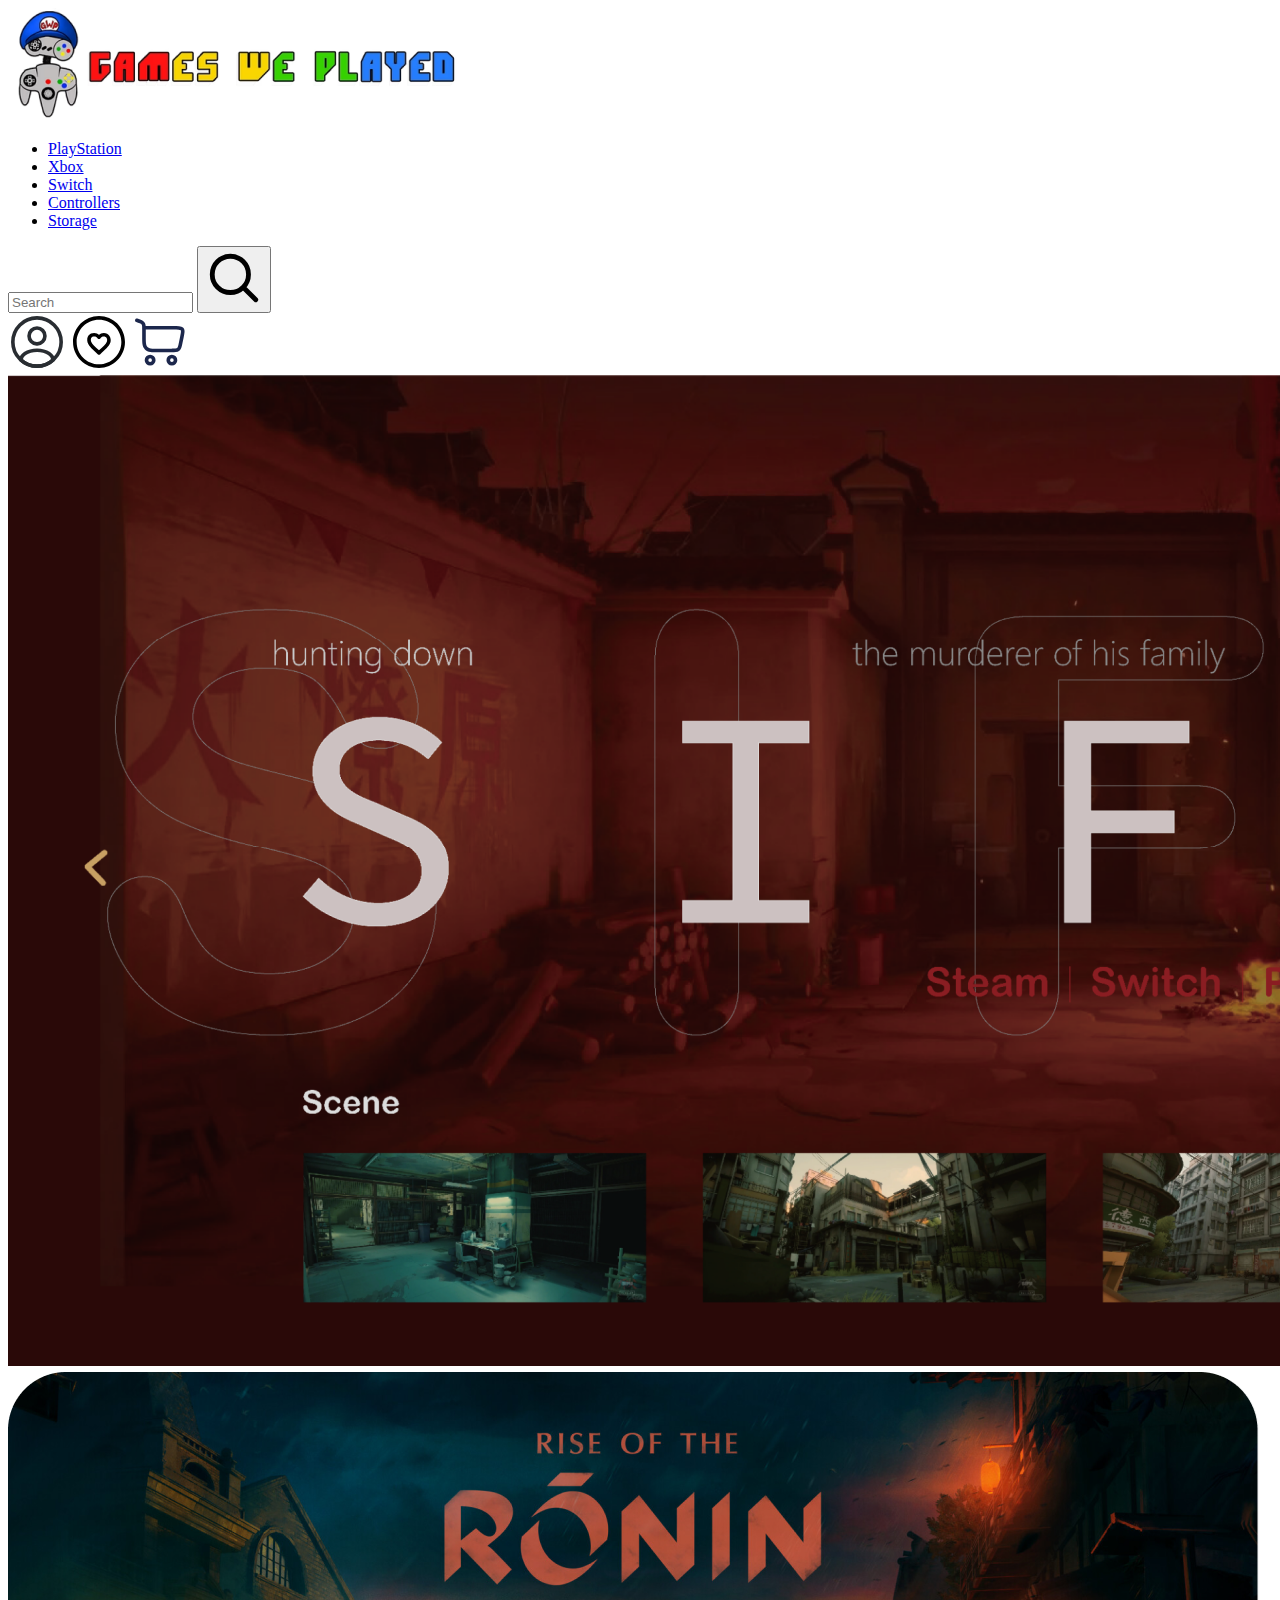
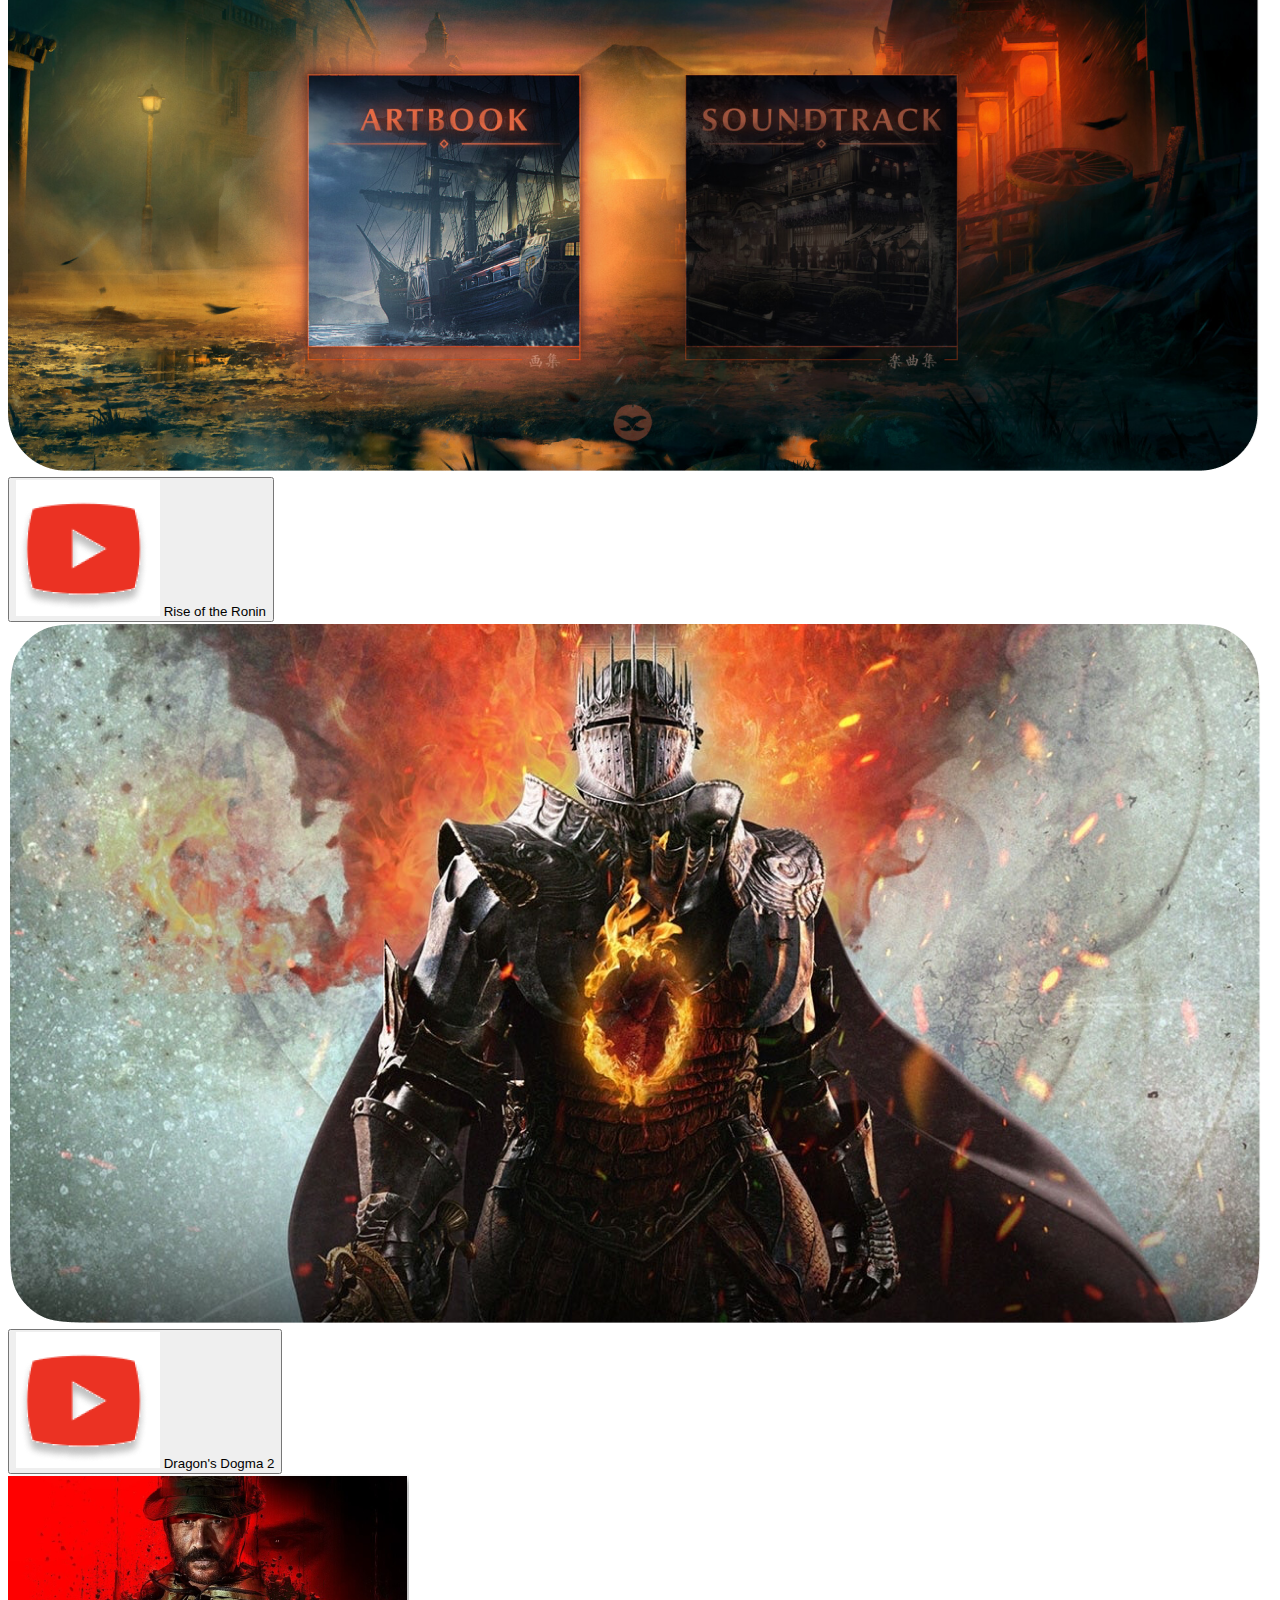
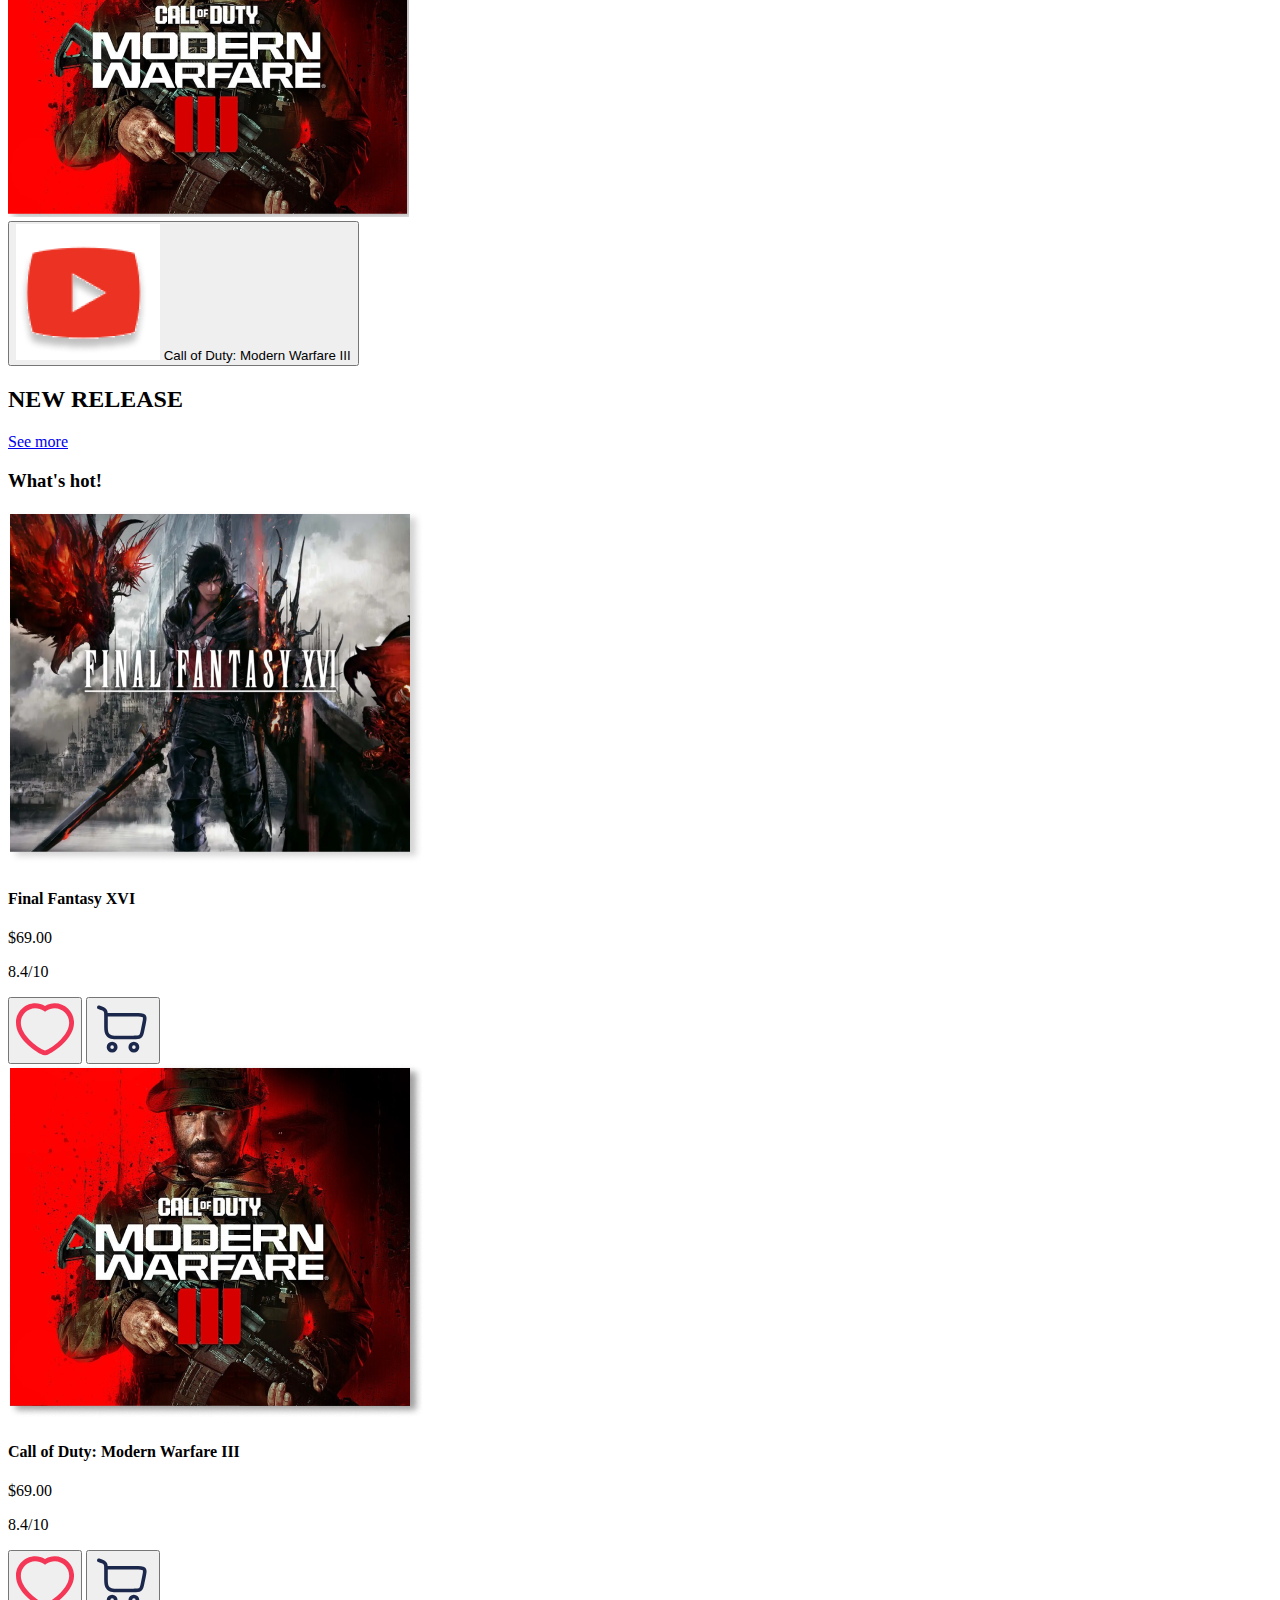
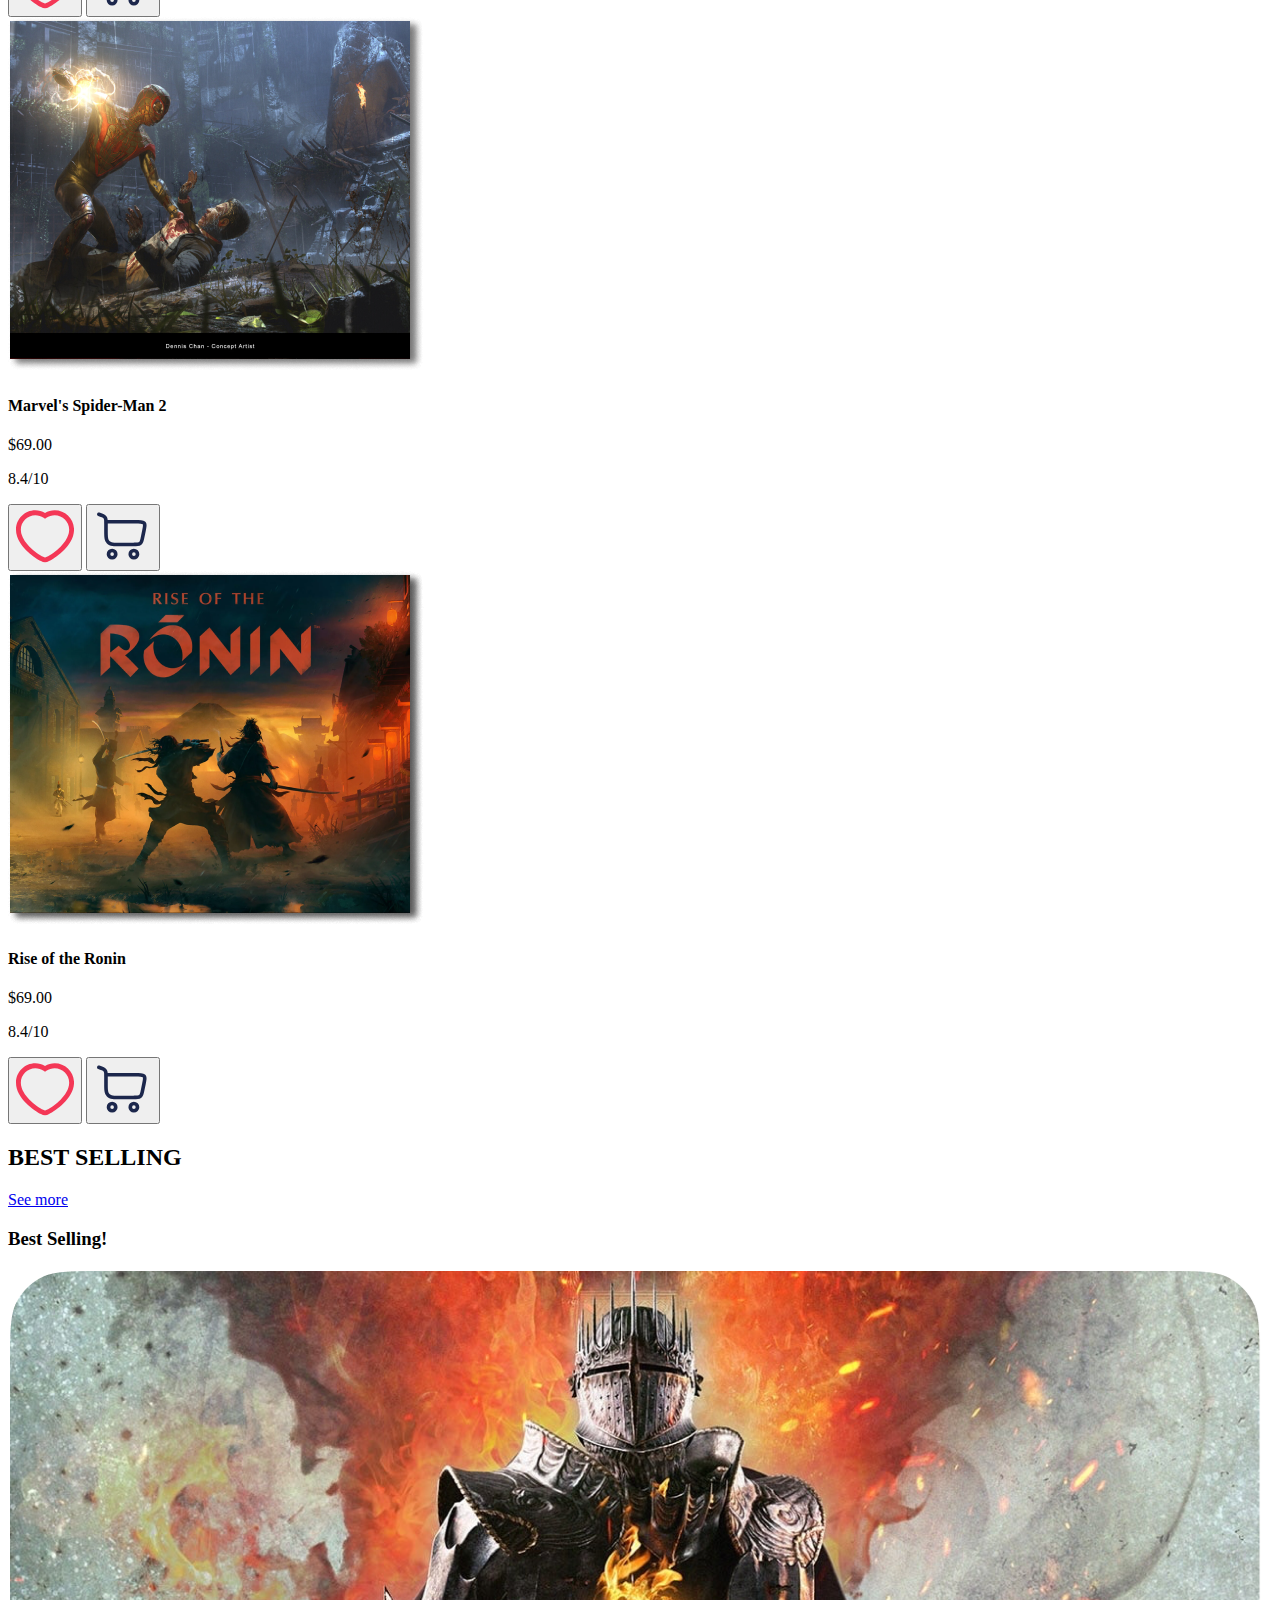
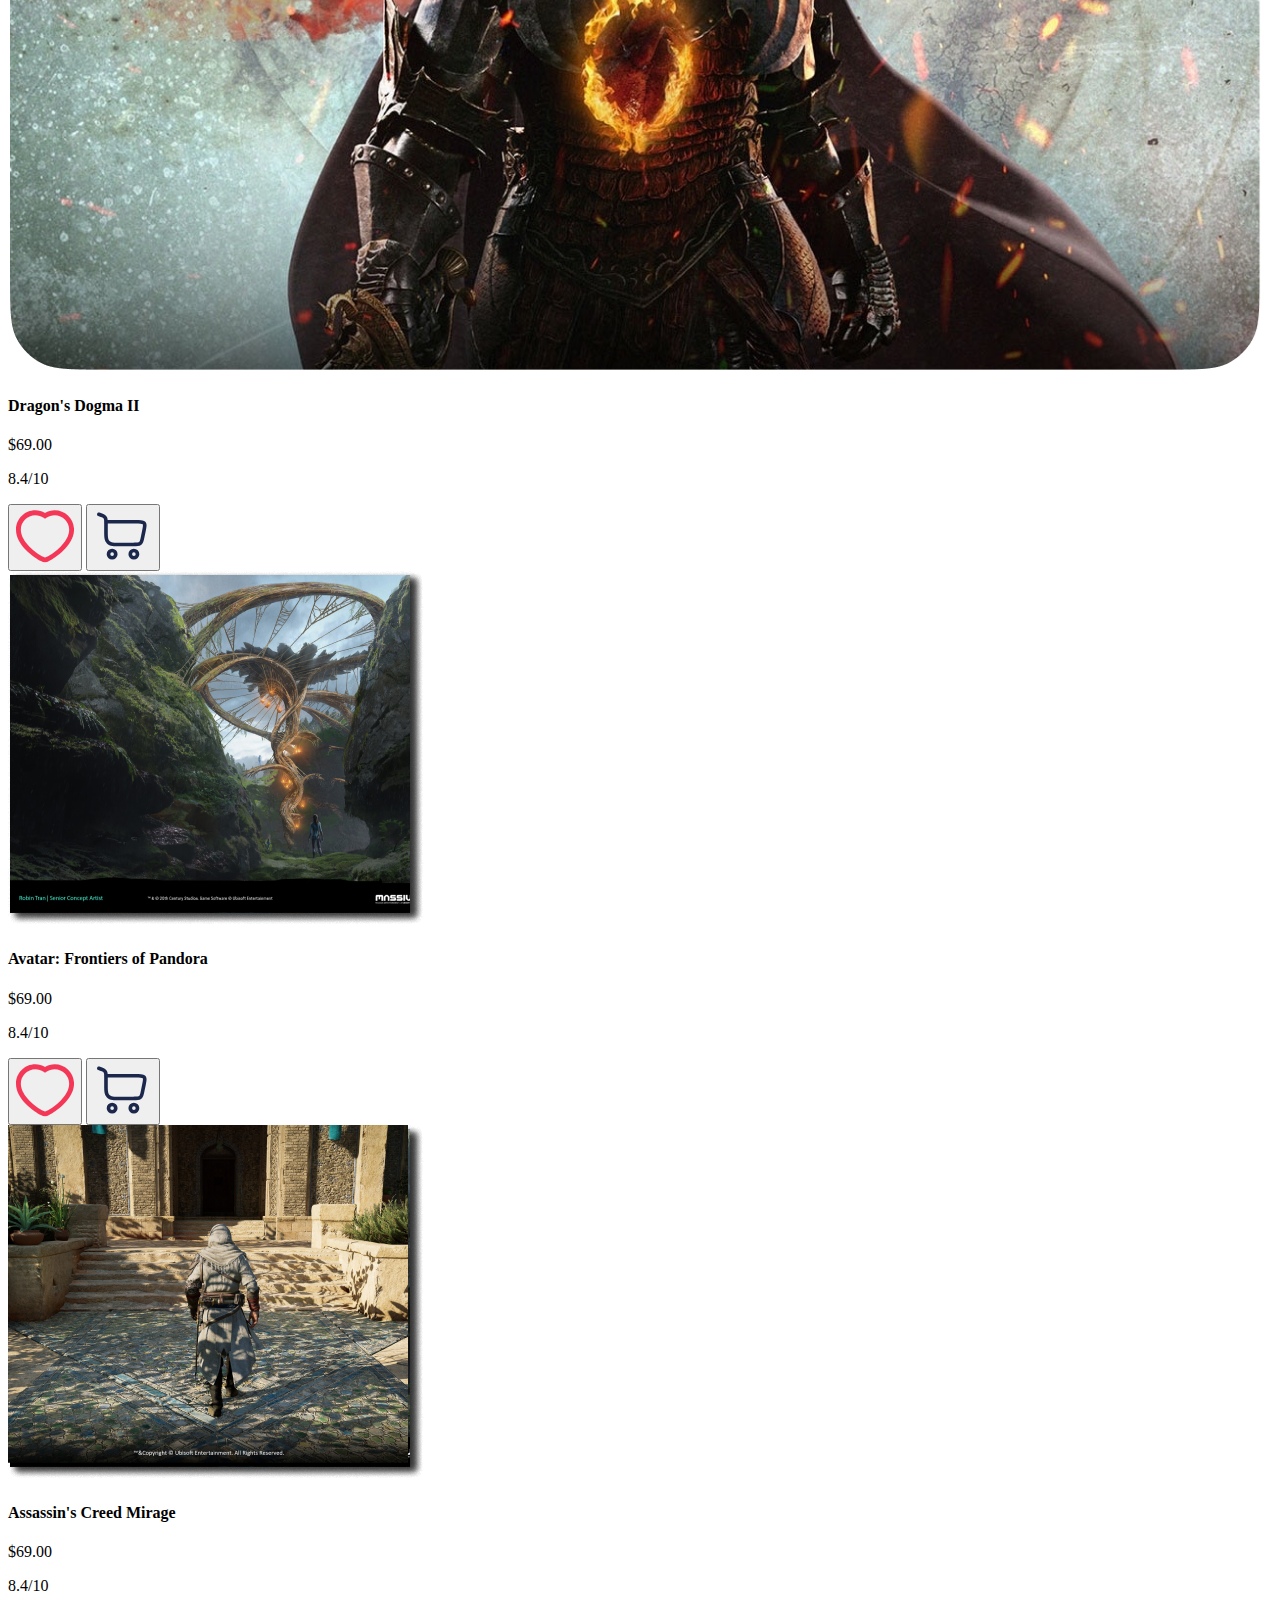
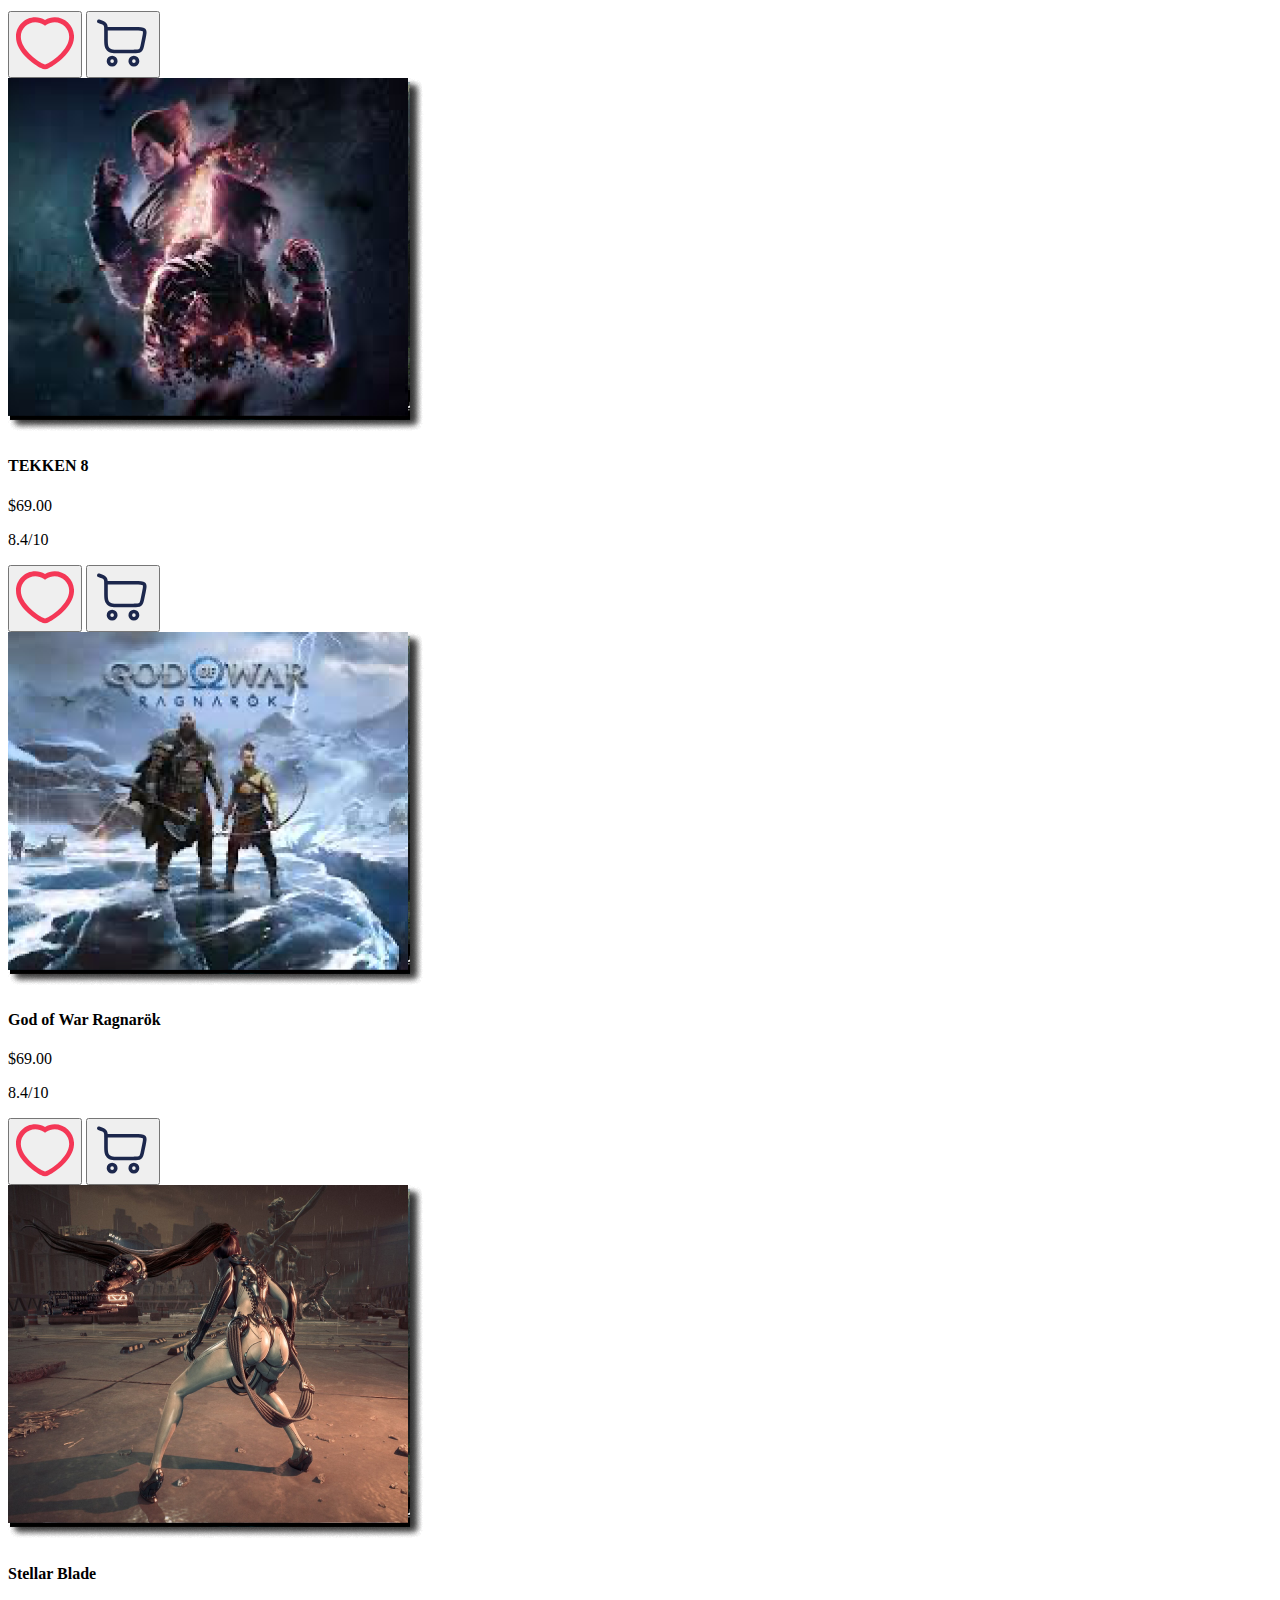
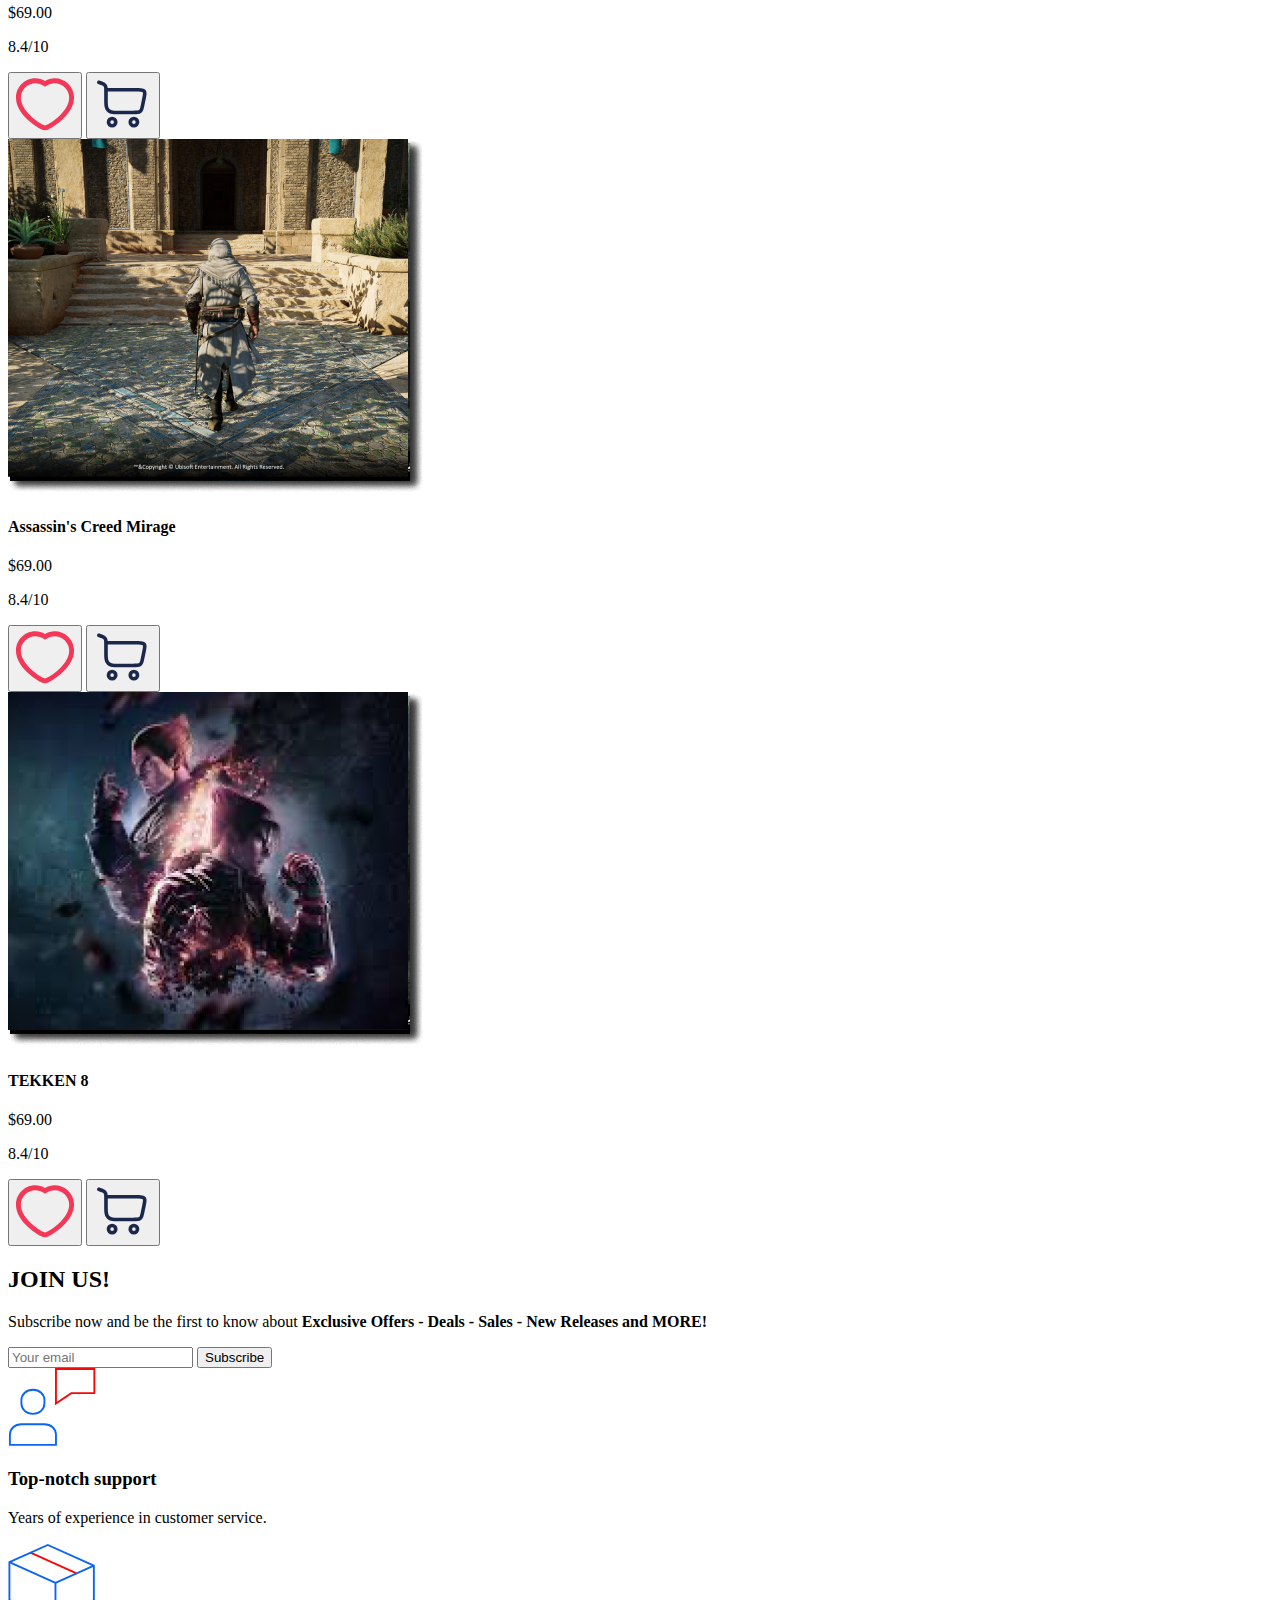
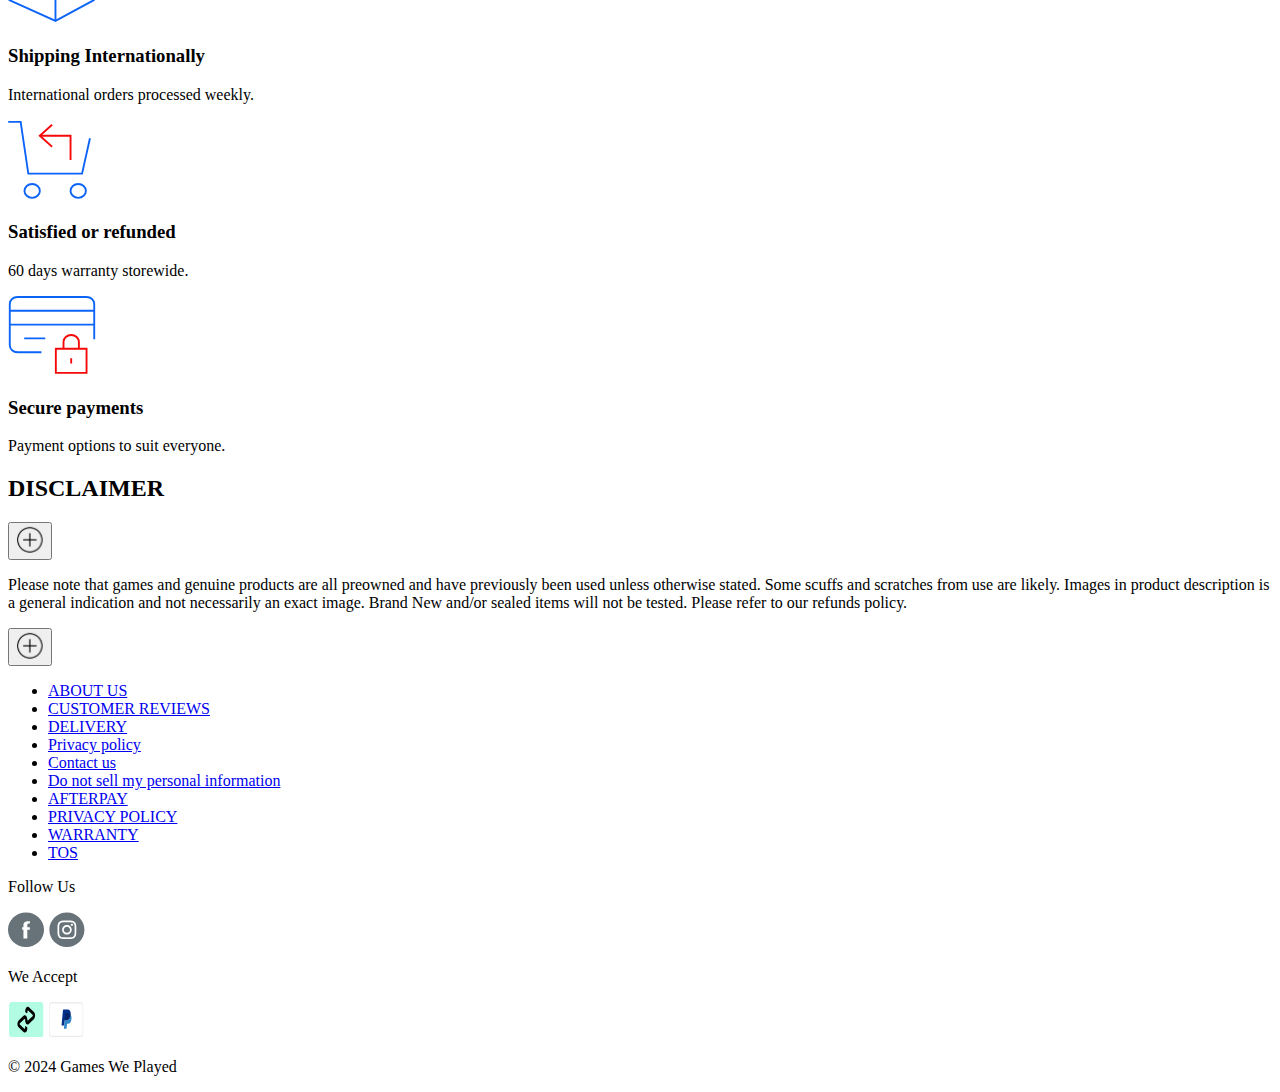
==== index.html @ 463d9649 "index/home page" ====
<!DOCTYPE html>
<html lang="en">
<head>
    <meta charset="UTF-8">
    <meta name="viewport" content="width=device-width, initial-scale=1.0">
    <title>Home</title>
</head>
<body>
    <header>
            <nav>
                <div>
                    <img src="../assets/logo.png" alt="Games We Played Logo">
                </div>
                <ul>
                    <li><a href="#playstation">PlayStation</a></li>
                    <li><a href="#xbox">Xbox</a></li>
                    <li><a href="#switch">Switch</a></li>
                    <li><a href="#controllers">Controllers</a></li>
                    <li><a href="#storage">Storage</a></li>
                </ul>
                <div>
                    <input type="search" placeholder="Search">  
                    <button>
                        <img src="../assets/icons/search-svgrepo-com.svg" alt="">
                    </button>    
                   </div>
                <div>
                    <a href="#profile"><img src="../assets/icons/profile.svg" alt="Profile"></a>
                    <a href="#favorites"><img src="../assets/icons/favorite.svg" alt="Favorites"></a>
                    <a href="#cart"><img src="../assets/icons/cart.svg" alt="Cart"></a>
                </div>
            </nav>
    </header>
    <main>
    <section class="showcase">
        <a href="HTML/product-page.html">
            <article>
                <img src="../assets/showcase.png" alt="Sifu Game Background">
            </article>
        </a>
    </section>
    <!--------------------------------------------------------------------------------------Features  --------------------------------------------------------------------------------------->
    <section aria-labelledby="featured-games">
        <div class="horizontal-slider">
            <article>
                <img src="../assets/rise-of-the ronin.png" alt="Rise of the Ronin">
                <div class="description">
                    <button aria-label="Watch trailer for Rise of the Ronin">
                        <img src="../assets/youtube-icon.png" alt="">
                        Rise of the Ronin
                    </button>
                </div>
            </article>
            <article>
                <img src="../assets/Dragon dogma.png" alt="Dragon's Dogma 2">
                <div class="description">
                    <button aria-label="Watch trailer for Dragon's Dogma 2">
                        <img src="../assets/youtube-icon.png" alt="">
                        Dragon's Dogma 2
                    </button>
                </div>
            </article>
            <article>
                <img src="../assets/call of duty.png" alt="Call of duty">
                <div class="description">
                    <button aria-label="Watch trailer for Call of Duty">
                        <img src="../assets/youtube-icon.png" alt="">
                        Call of Duty: Modern Warfare III
                    </button>
                </div>
            </article>
        </div>
    </section>
     <!----------------------------------------------------------------------------------------------- New Release Section --------------------------------------------------------------->
     <section aria-labelledby="new-release">
        <header>
            <h2 id="new-release">NEW RELEASE</h2>
            <a href="#see-more">See more</a>
        </header>
        <h3>What's hot!</h3>
        <div class="game-grid">
            <article>
                <img src="../assets/images/Final Fantasy XVI.png" alt="Final Fantasy XVI">
                <h4>Final Fantasy XVI</h4>
                <p>$69.00</p>
                <p>8.4/10</p>
                <div class="actions">
                    <button aria-label="Add Final Fantasy XVI to favorites">
                        <img src="../assets/icons/like.svg" alt="like-button">
                    </button>
                    <button aria-label="Add Final Fantasy XVI to cart">
                        <img src="../assets/icons/cart.svg" alt="cart-icon">
                    </button>
                </div>
            </article>
            <article>
                <img src="../assets/images/Call of duty.png" alt="Call of Duty: Modern Warfare III">
                <h4>Call of Duty: Modern Warfare III</h4>
                <p>$69.00</p>
                <p>8.4/10</p>
                <div class="actions">
                    <button aria-label="Add Call of Duty: Modern Warfare III to favorites">
                        <img src="../assets/icons/like.svg" alt="like-button">
                    </button>
                    <button aria-label="Add Call of Duty: Modern Warfare III to cart">
                        <img src="../assets/icons/cart.svg" alt="cart-icon">
                    </button>
                </div>
            </article>
            <article>
                <img src="../assets/images/Marvel's spider.png" alt="Marvel's Spider-Man 2">
                <h4>Marvel's Spider-Man 2</h4>
                <p>$69.00</p>
                <p>8.4/10</p>
                <div class="actions">
                    <button aria-label="Add Marvel's Spider-Man 2 to favorites">
                        <img src="../assets/icons/like.svg" alt="like-button">
                    </button>
                    <button aria-label="Add Marvel's Spider-Man 2 to cart">
                        <img src="../assets/icons/cart.svg" alt="cart-icon">
                    </button>
                </div>
            </article>
            <article>
                <img src="../assets/images/Rise of the ronin.png" alt="Rise of the Ronin">
                <h4>Rise of the Ronin</h4>
                <p>$69.00</p>
                <p>8.4/10</p>
                <div class="actions">
                    <button aria-label="Add Rise of the Ronin to favorites">
                        <img src="../assets/icons/like.svg" alt="like-button">
                    </button>
                    <button aria-label="Add Rise of the Ronin to cart">
                        <img src="../assets/icons/cart.svg" alt="cart-icon">
                    </button>
                </div>
            </article>
        </div>
    </section>

    <!----------------------------------------------------------------------------------------------- Best Selling Section ----------------------------------------------------------------->
    <section aria-labelledby="best-selling">
        <header>
            <h2 id="best-selling">BEST SELLING</h2>
            <a href="#see-more">See more</a>
        </header>
        <h3>Best Selling!</h3>
        <div class="game-grid">
            <article>
                <img src="../assets/Dragon dogma.png" alt="Dragon's Dogma II">
                <h4>Dragon's Dogma II</h4>
                <p>$69.00</p>
                <p>8.4/10</p>
                <div class="actions">
                    <button aria-label="Add Dragon's Dogma II to favorites">
                        <img src="../assets/icons/like.svg" alt="like-button">
                    </button>
                    <button aria-label="Add Dragon's Dogma II to cart">
                        <img src="../assets/icons/cart.svg" alt="cart-icon">
                    </button>
                </div>
            </article>
            <article>
                <img src="../assets/images/Avatar Frontiers of Pandora.png" alt="Avatar: Frontiers of Pandora">
                <h4>Avatar: Frontiers of Pandora</h4>
                <p>$69.00</p>
                <p>8.4/10</p>
                <div class="actions">
                    <button aria-label="Add Avatar: Frontiers of Pandora to favorites">
                        <img src="../assets/icons/like.svg" alt="like-button">
                    </button>
                    <button aria-label="Add Avatar: Frontiers of Pandora to cart">
                        <img src="../assets/icons/cart.svg" alt="cart-icon">
                    </button>
                </div>
            </article>
            <article>
                <img src="../assets/images/Assassin's Creed.png" alt="Assassin's Creed Mirage">
                <h4>Assassin's Creed Mirage</h4>
                <p>$69.00</p>
                <p>8.4/10</p>
                <div class="actions">
                    <button aria-label="Add Assassin's Creed Mirage to favorites">
                        <img src="../assets/icons/like.svg" alt="like-button">
                    </button>
                    <button aria-label="Add Assassin's Creed Mirage to cart">
                        <img src="../assets/icons/cart.svg" alt="cart-icon">
                    </button>
                </div>
            </article>
            <article>
                <img src="../assets/images/Tekken.png" alt="TEKKEN 8">
                <h4>TEKKEN 8</h4>
                <p>$69.00</p>
                <p>8.4/10</p>
                <div class="actions">
                    <button aria-label="Add TEKKEN 8 to favorites">
                        <img src="../assets/icons/like.svg" alt="like-button">
                    </button>
                    <button aria-label="Add TEKKEN 8 to cart">
                        <img src="../assets/icons/cart.svg" alt="cart-icon">
                    </button>
                </div>
            </article>
            <article>
                <img src="../assets/images/god of was.png" alt="God of War Ragnarök">
                <h4>God of War Ragnarök</h4>
                <p>$69.00</p>
                <p>8.4/10</p>
                <div class="actions">
                    <button aria-label="Add God of War Ragnarök to favorites">
                        <img src="../assets/icons/like.svg" alt="like-button">
                    </button>
                    <button aria-label="Add God of War Ragnarök to cart">
                        <img src="../assets/icons/cart.svg" alt="cart-icon">
                    </button>
                </div>
            </article>
            <article>
                <img src="../assets/images/stellar blade.png" alt="Stellar Blade">
                <h4>Stellar Blade</h4>
                <p>$69.00</p>
                <p>8.4/10</p>
                <div class="actions">
                    <button aria-label="Add Stellar Blade to favorites">
                        <img src="../assets/icons/like.svg" alt="like-button">
                    </button>
                    <button aria-label="Add Stellar Blade to cart">
                        <img src="../assets/icons/cart.svg" alt="cart-icon">
                    </button>
                </div>
            </article>
            <article>
                <img src="../assets/images/Assassin's Creed.png" alt="Assassin's Creed Mirage">
                <h4>Assassin's Creed Mirage</h4>
                <p>$69.00</p>
                <p>8.4/10</p>
                <div class="actions">
                    <button aria-label="Add Assassin's Creed Mirage to favorites">
                        <img src="../assets/icons/like.svg" alt="like-button">
                    </button>
                    <button aria-label="Add Assassin's Creed Mirage to cart">
                        <img src="../assets/icons/cart.svg" alt="cart-icon">
                    </button>
                </div>
            </article>
            <article>
                <img src="../assets/images/Tekken2.png" alt="TEKKEN 8">
                <h4>TEKKEN 8</h4>
                <p>$69.00</p>
                <p>8.4/10</p>
                <div class="actions">
                    <button aria-label="Add TEKKEN 8 to favorites">
                        <img src="../assets/icons/like.svg" alt="like-button">
                    </button>
                    <button aria-label="Add TEKKEN 8 to cart">
                        <img src="../assets/icons/cart.svg" alt="cart-icon">
                    </button>
                </div>
            </article>
        </div>
    </section>
</main>

<!--------------------------------------------------------------------------------------------------Footer------------------------------------------------------------------------------------>
<footer>
    <section aria-labelledby="join-us">
        <h2 id="join-us">JOIN US!</h2>
        <p>Subscribe now and be the first to know about <strong>Exclusive Offers - Deals - Sales - New Releases and MORE!</strong></p>
        <form action="#" method="post">
            <input type="email" id="email" name="email" placeholder="Your email" required>
            <button type="submit">Subscribe</button>
        </form>
    </section>
    <section aria-labelledby="features">
        <div class="features-grid">
            <article>
                <img src="../assets/icons/top-notch support.svg" alt="Top-notch support">
                <h3>Top-notch support</h3>
                <p>Years of experience in customer service.</p>
            </article>
            <article>
                <img src="../assets/icons/shipping internationally.svg" alt="Shipping Internationally">
                <h3>Shipping Internationally</h3>
                <p>International orders processed weekly.</p>
            </article>
            <article>
                <img src="../assets/icons/satisfied or refunded.svg" alt="Satisfied or refunded">
                <h3>Satisfied or refunded</h3>
                <p>60 days warranty storewide.</p>
            </article>
            <article>
                <img src="../assets/icons/secure payments.svg" alt="Secure payments">
                <h3>Secure payments</h3>
                <p>Payment options to suit everyone.</p>
            </article>
        </div>
    </section> 
    <section aria-labelledby="disclaimer">
        <header>
             <h2 id="disclaimer">DISCLAIMER</h2>
             <button>
                <img src="../assets/icons/plus-icon.svg" alt="">
             </button>
        </header>
        <p>
            Please note that games and genuine products are all preowned and have previously been used unless otherwise stated. Some scuffs and scratches from use are likely. 
            Images in product description is a general indication and not necessarily an exact image. Brand New and/or sealed items will not be tested. 
            Please refer to our refunds policy.
        </p>
    </section>
    <button><img src="../assets/icons/plus-icon.svg" alt=""></button>
    <nav>
        <ul>
            <li><a href="#about-us">ABOUT US</a></li>
            <li><a href="#customer-reviews">CUSTOMER REVIEWS</a></li>
            <li><a href="#delivery">DELIVERY</a></li>
            <li><a href="#privacy-policy">Privacy policy</a></li>
            <li><a href="#contact-us">Contact us</a></li>
            <li><a href="#do-not-sell">Do not sell my personal information</a></li>
            <li><a href="#afterpay">AFTERPAY</a></li>
            <li><a href="#privacy-policy">PRIVACY POLICY</a></li>
            <li><a href="#warranty">WARRANTY</a></li>
            <li><a href="#tos">TOS</a></li>
        </ul>
    </nav>
    <div class="social-media">
        <p>Follow Us</p>
        <a href="#"><img src="../assets/icons/facebook.svg" alt="Facebook"></a>
        <a href="#"><img src="../assets/icons/instagram.svg" alt="Instagram"></a>
    </div>
    <div class="payment-options">
        <p>We Accept</p>
        <img src="../assets/icons/s-payment.svg" alt="Payment Options">
        <img src="../assets/icons/paypal.svg" alt="paypal-icon">
    </div>
    <p>© 2024 Games We Played</p>
</footer>
</body>
</html>
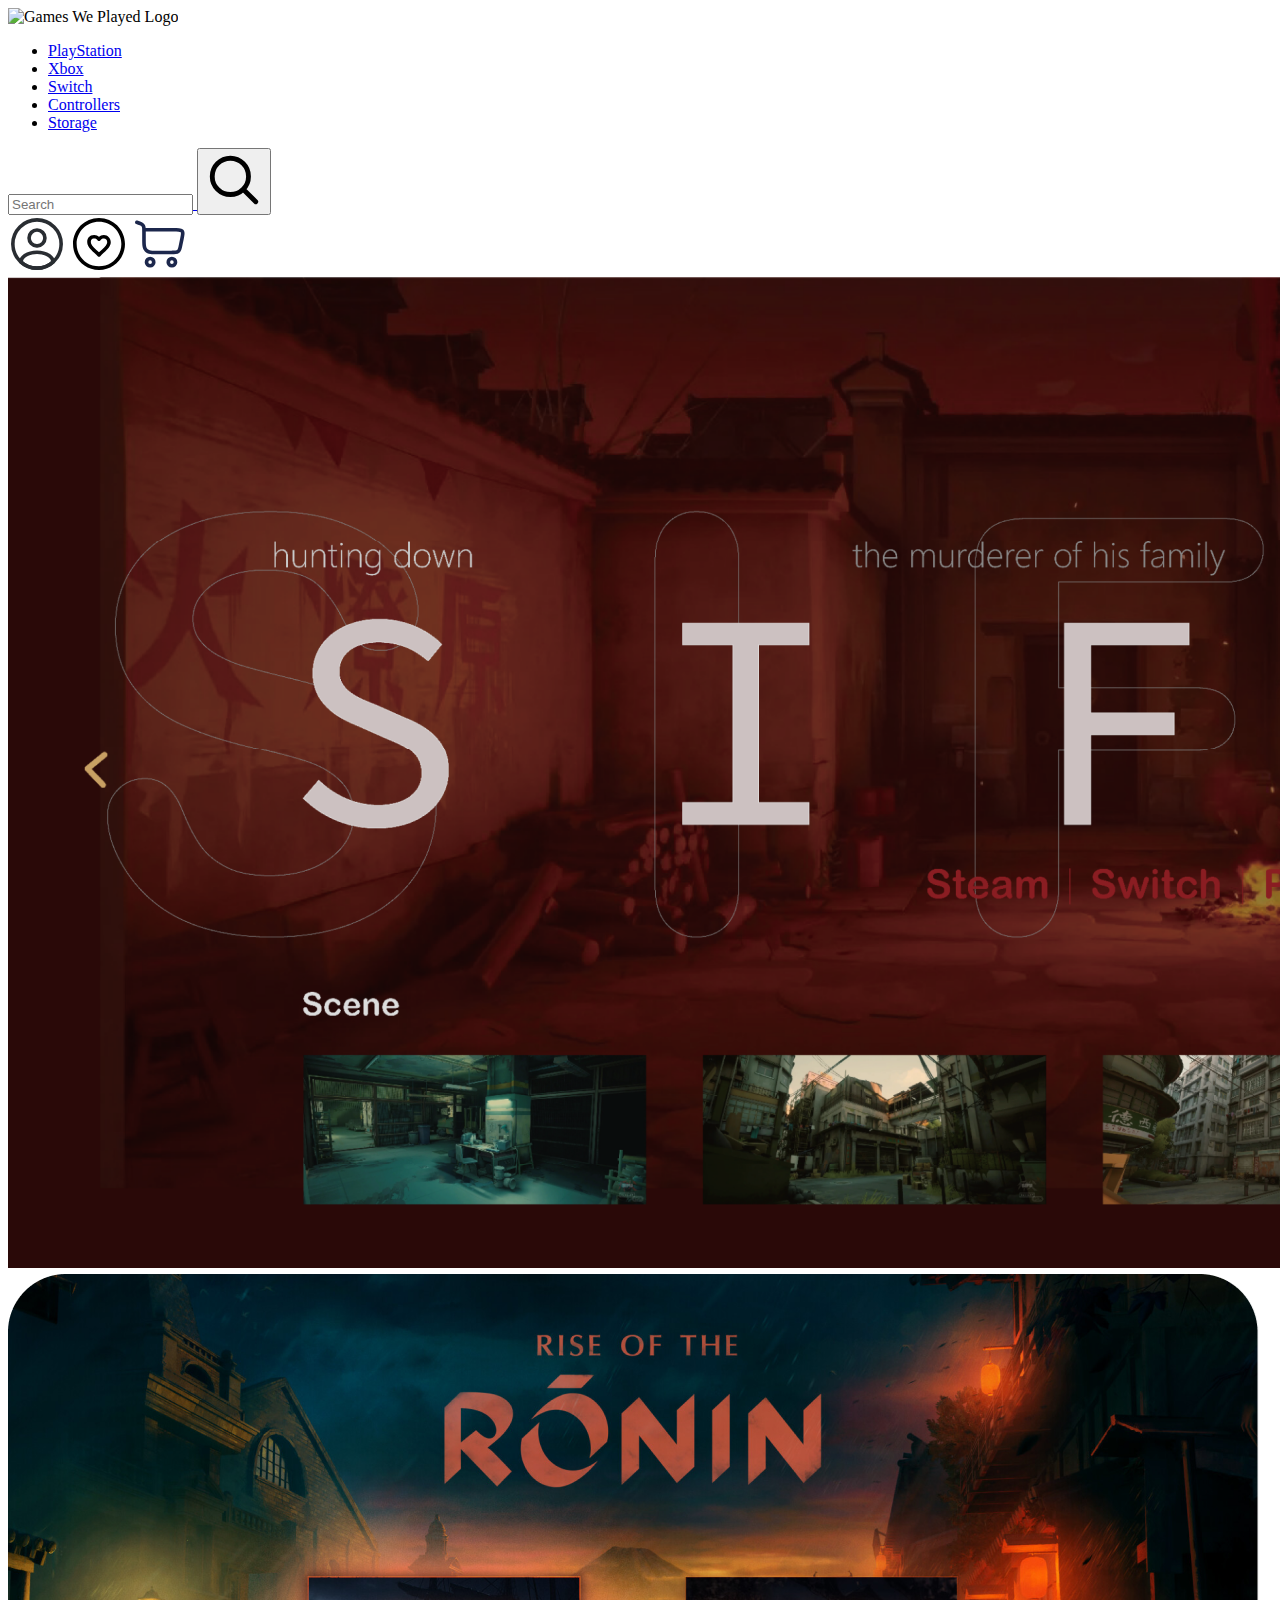
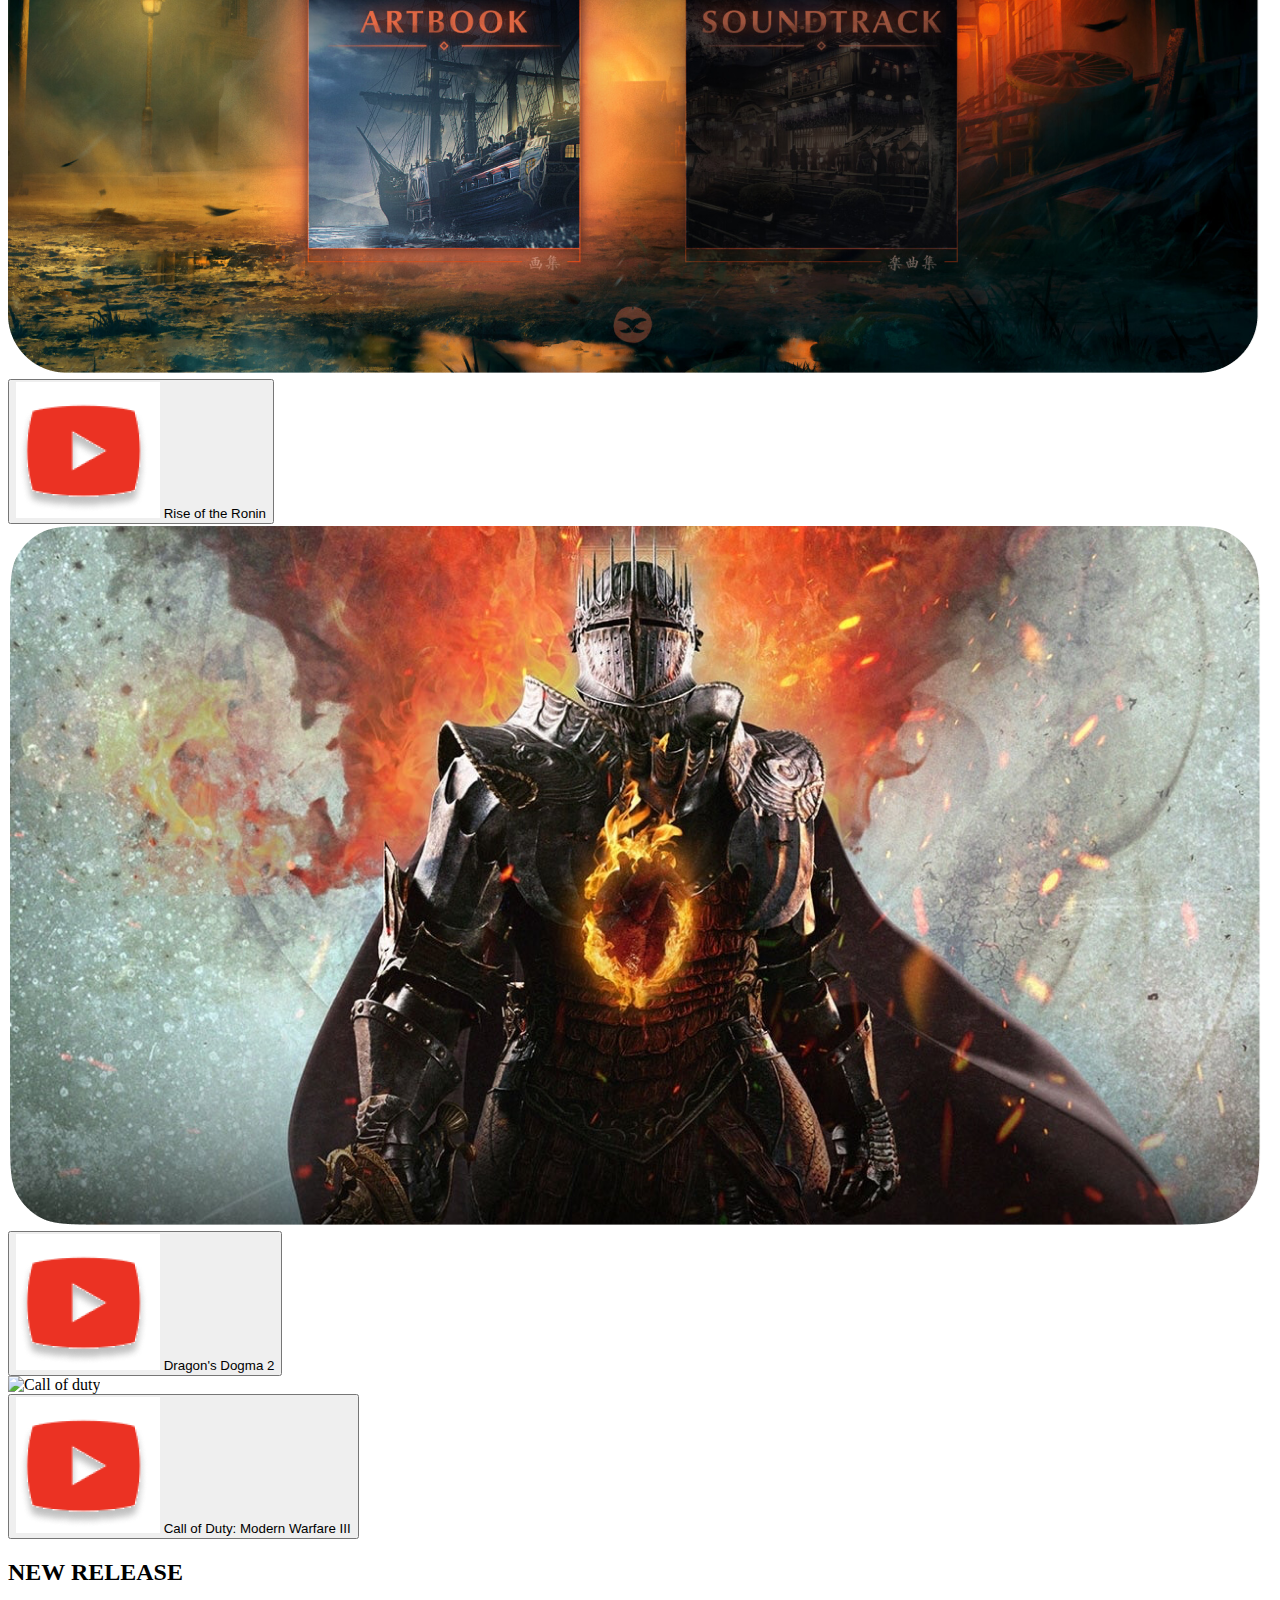
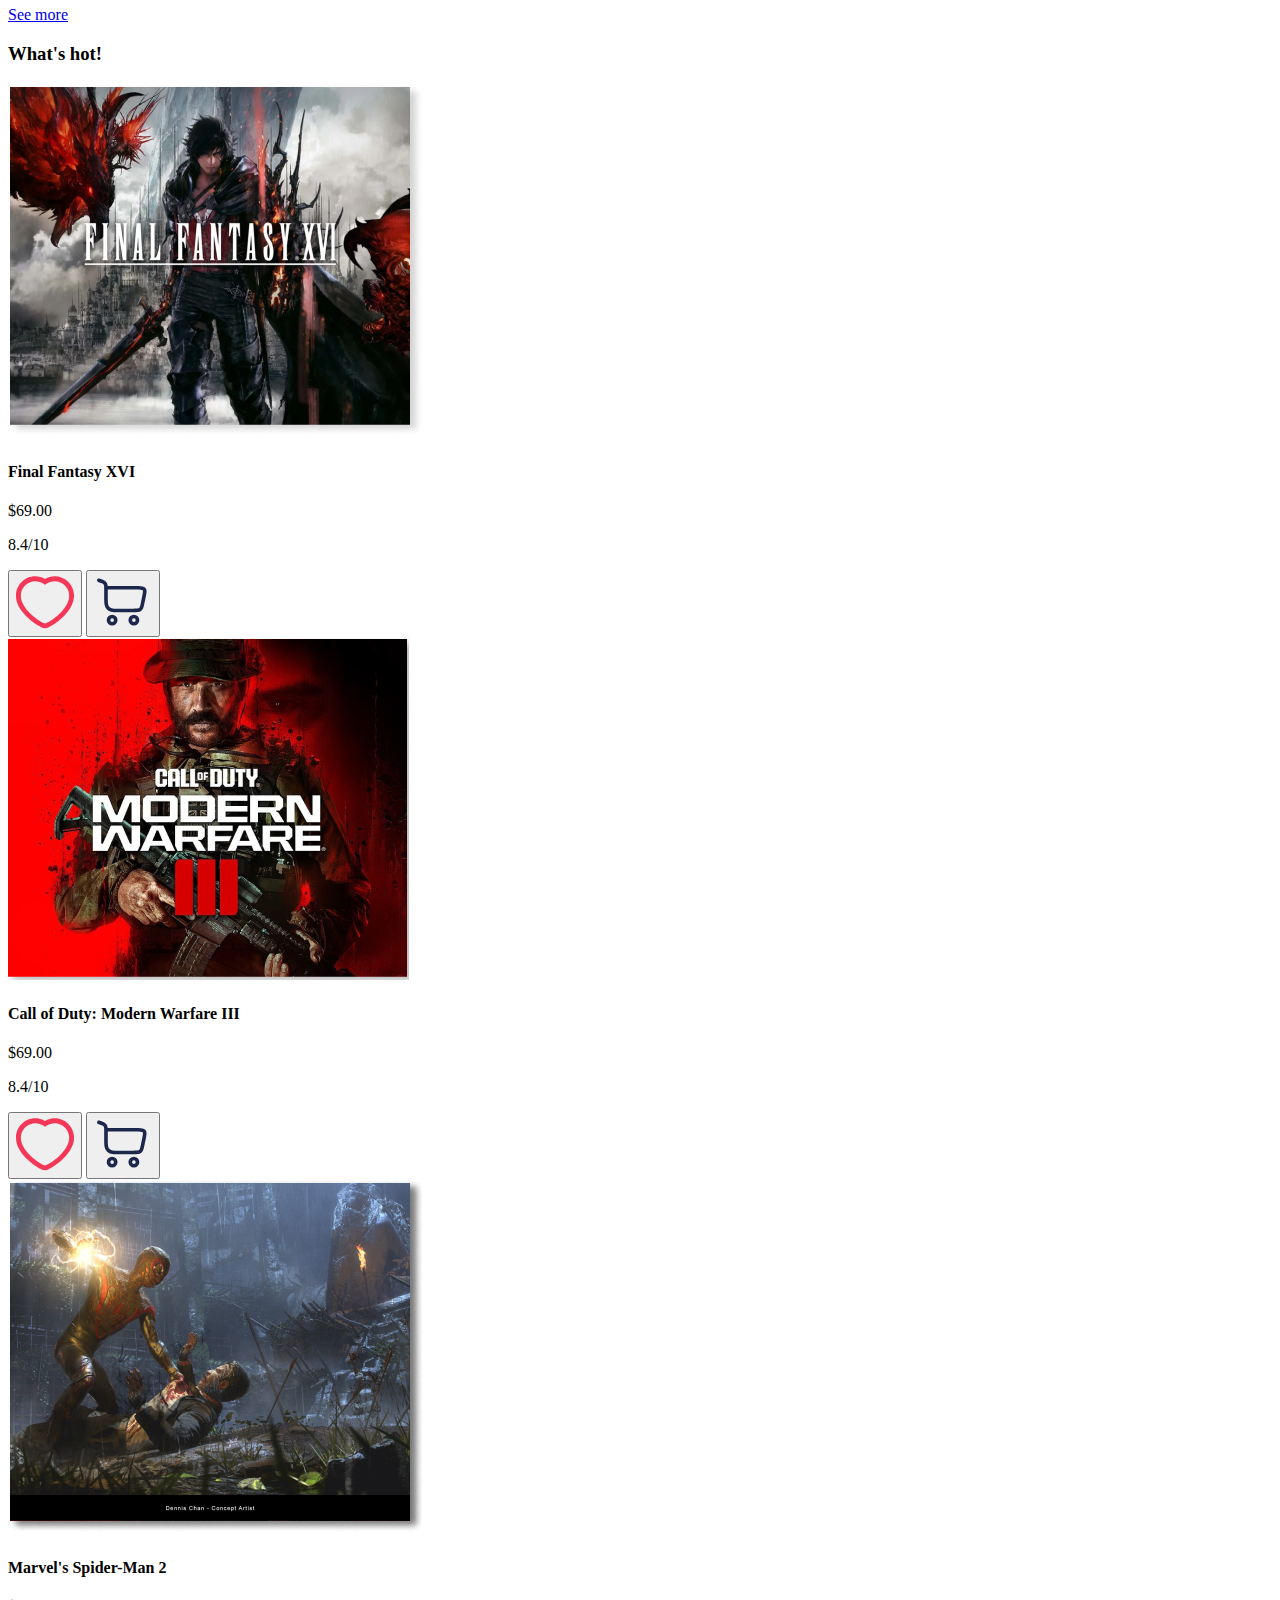
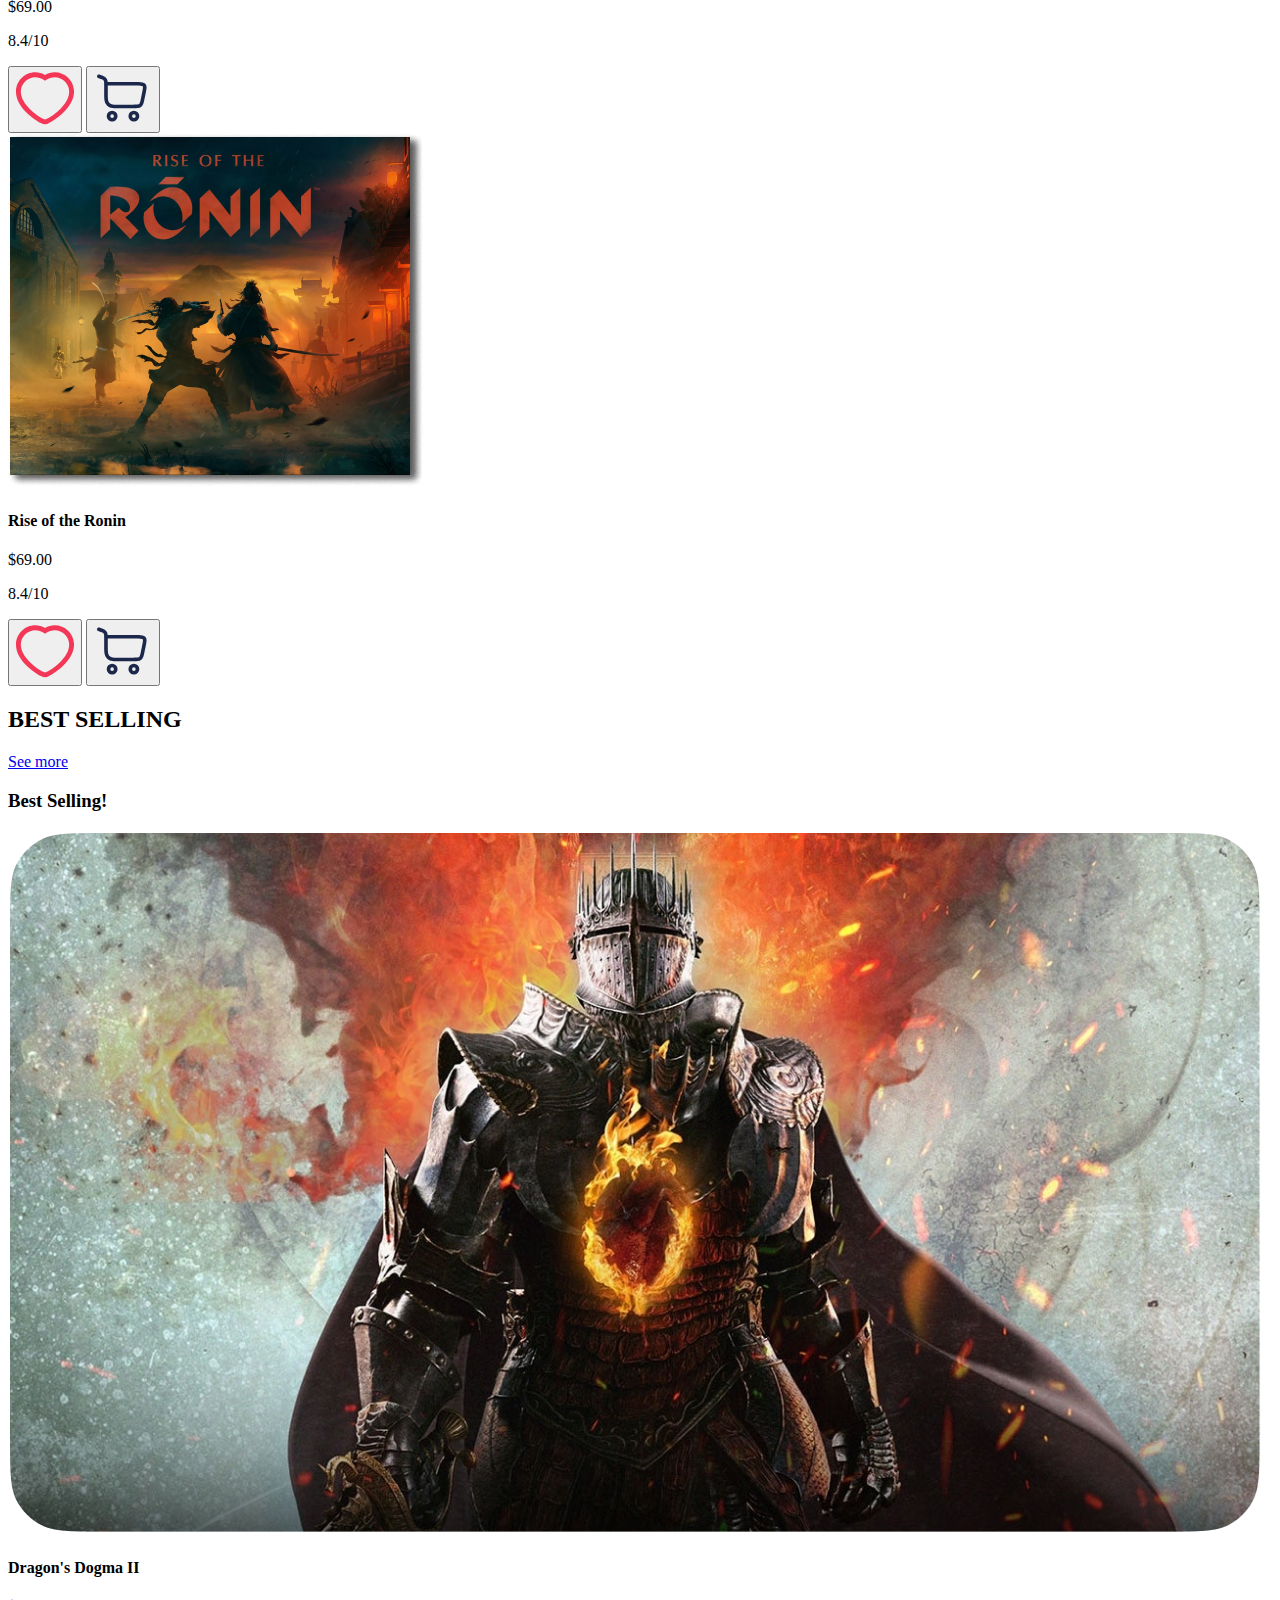
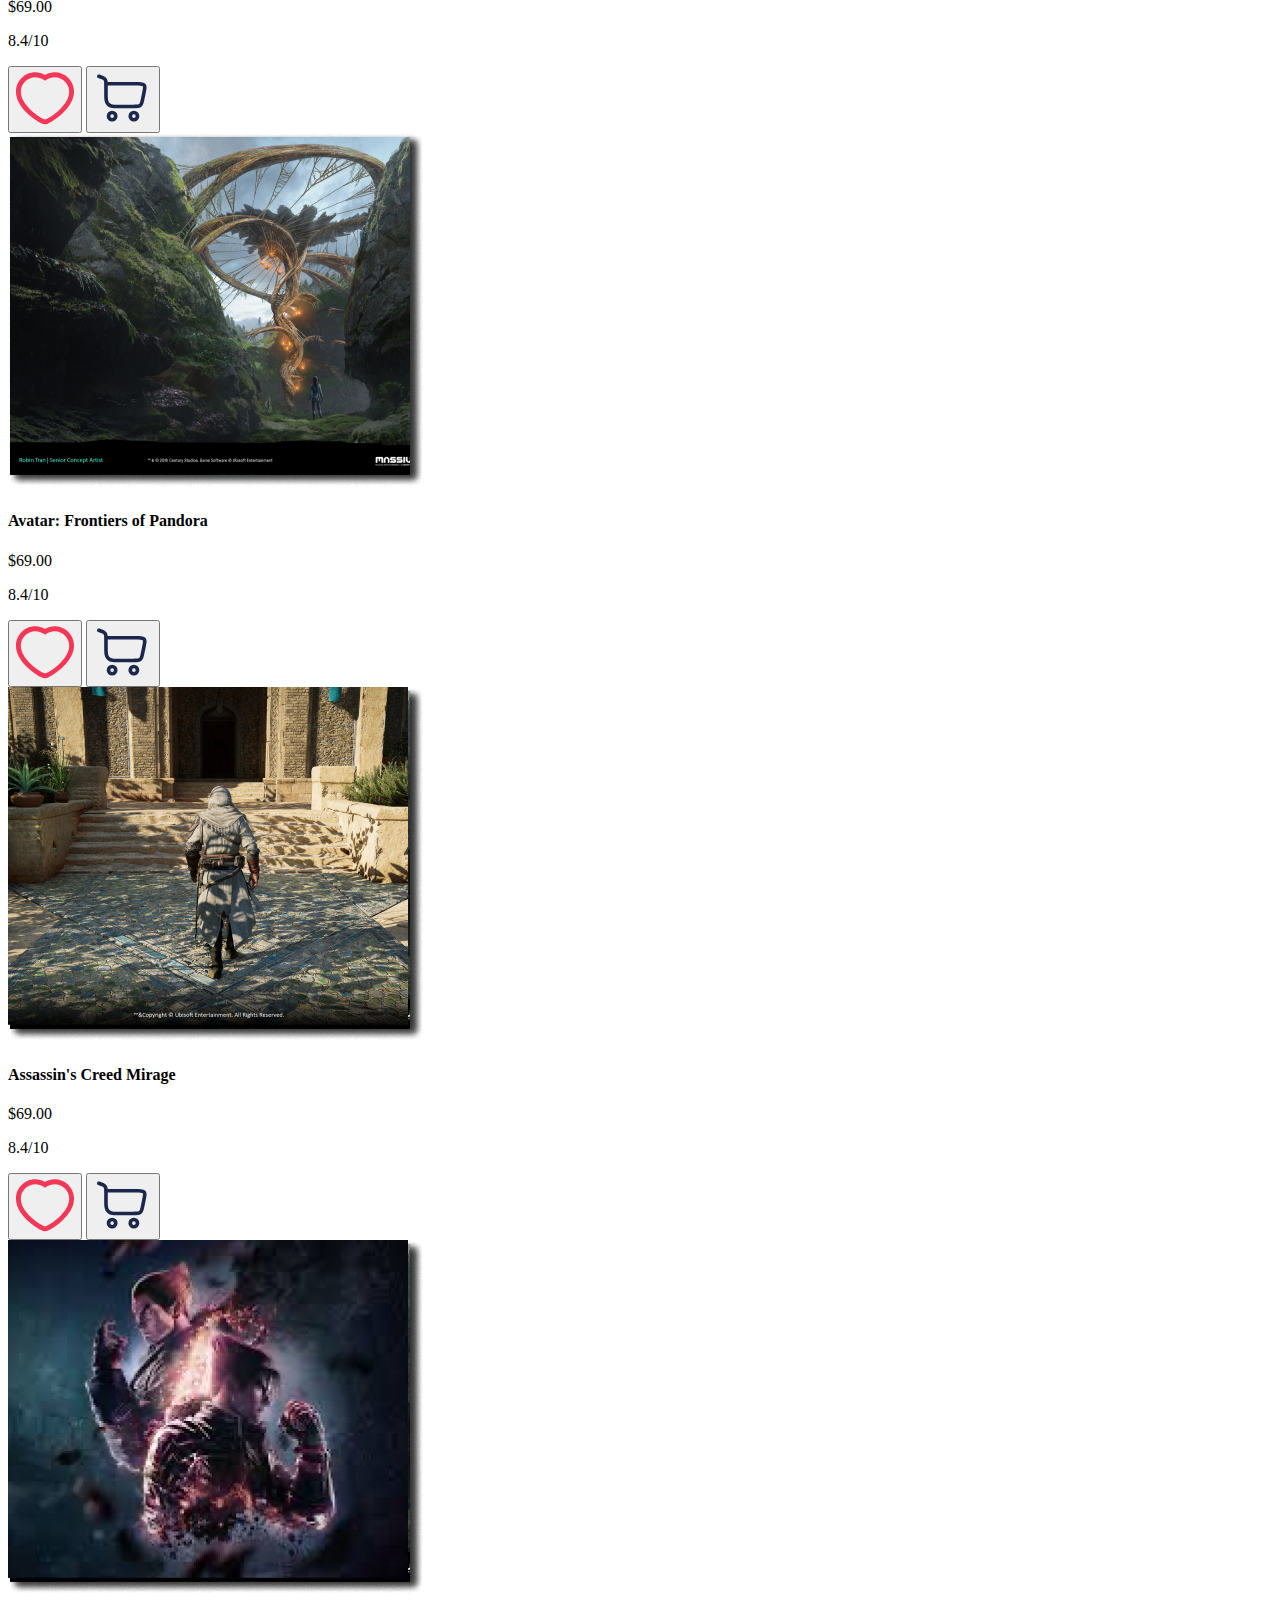
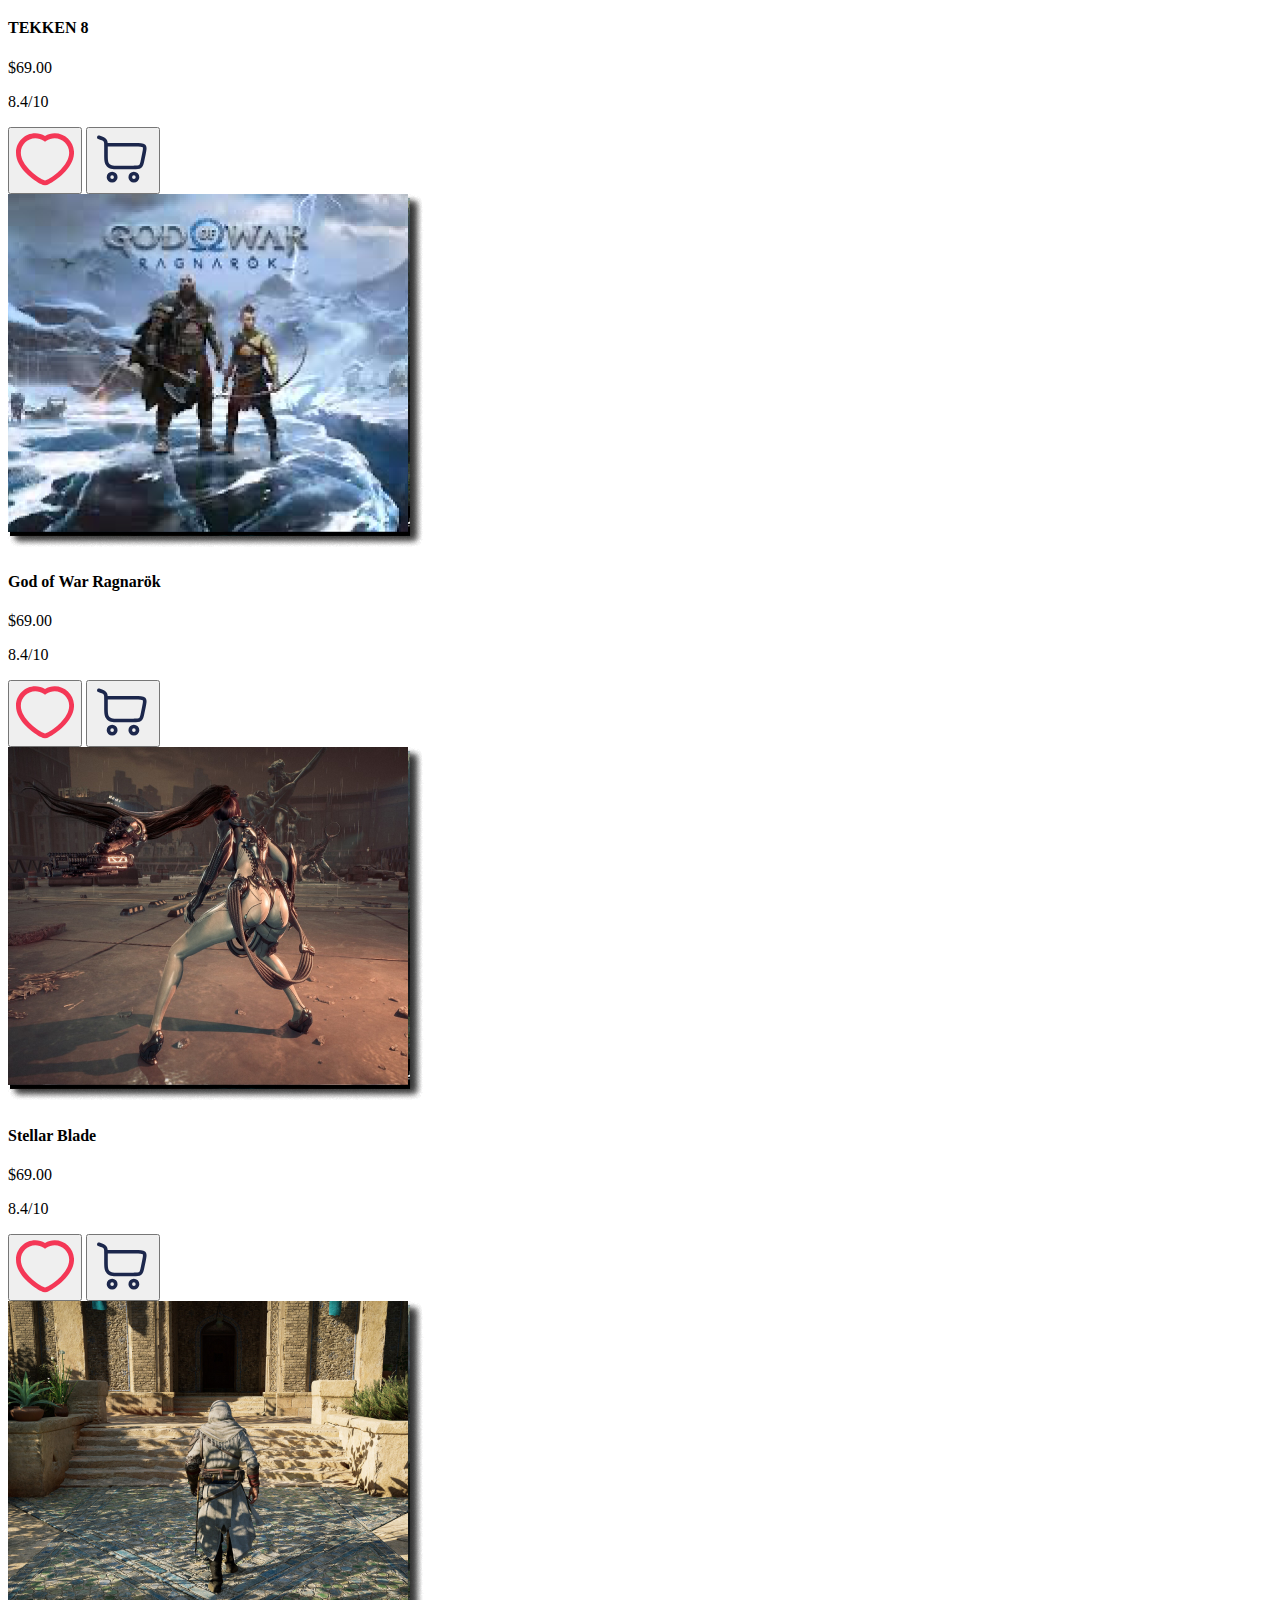
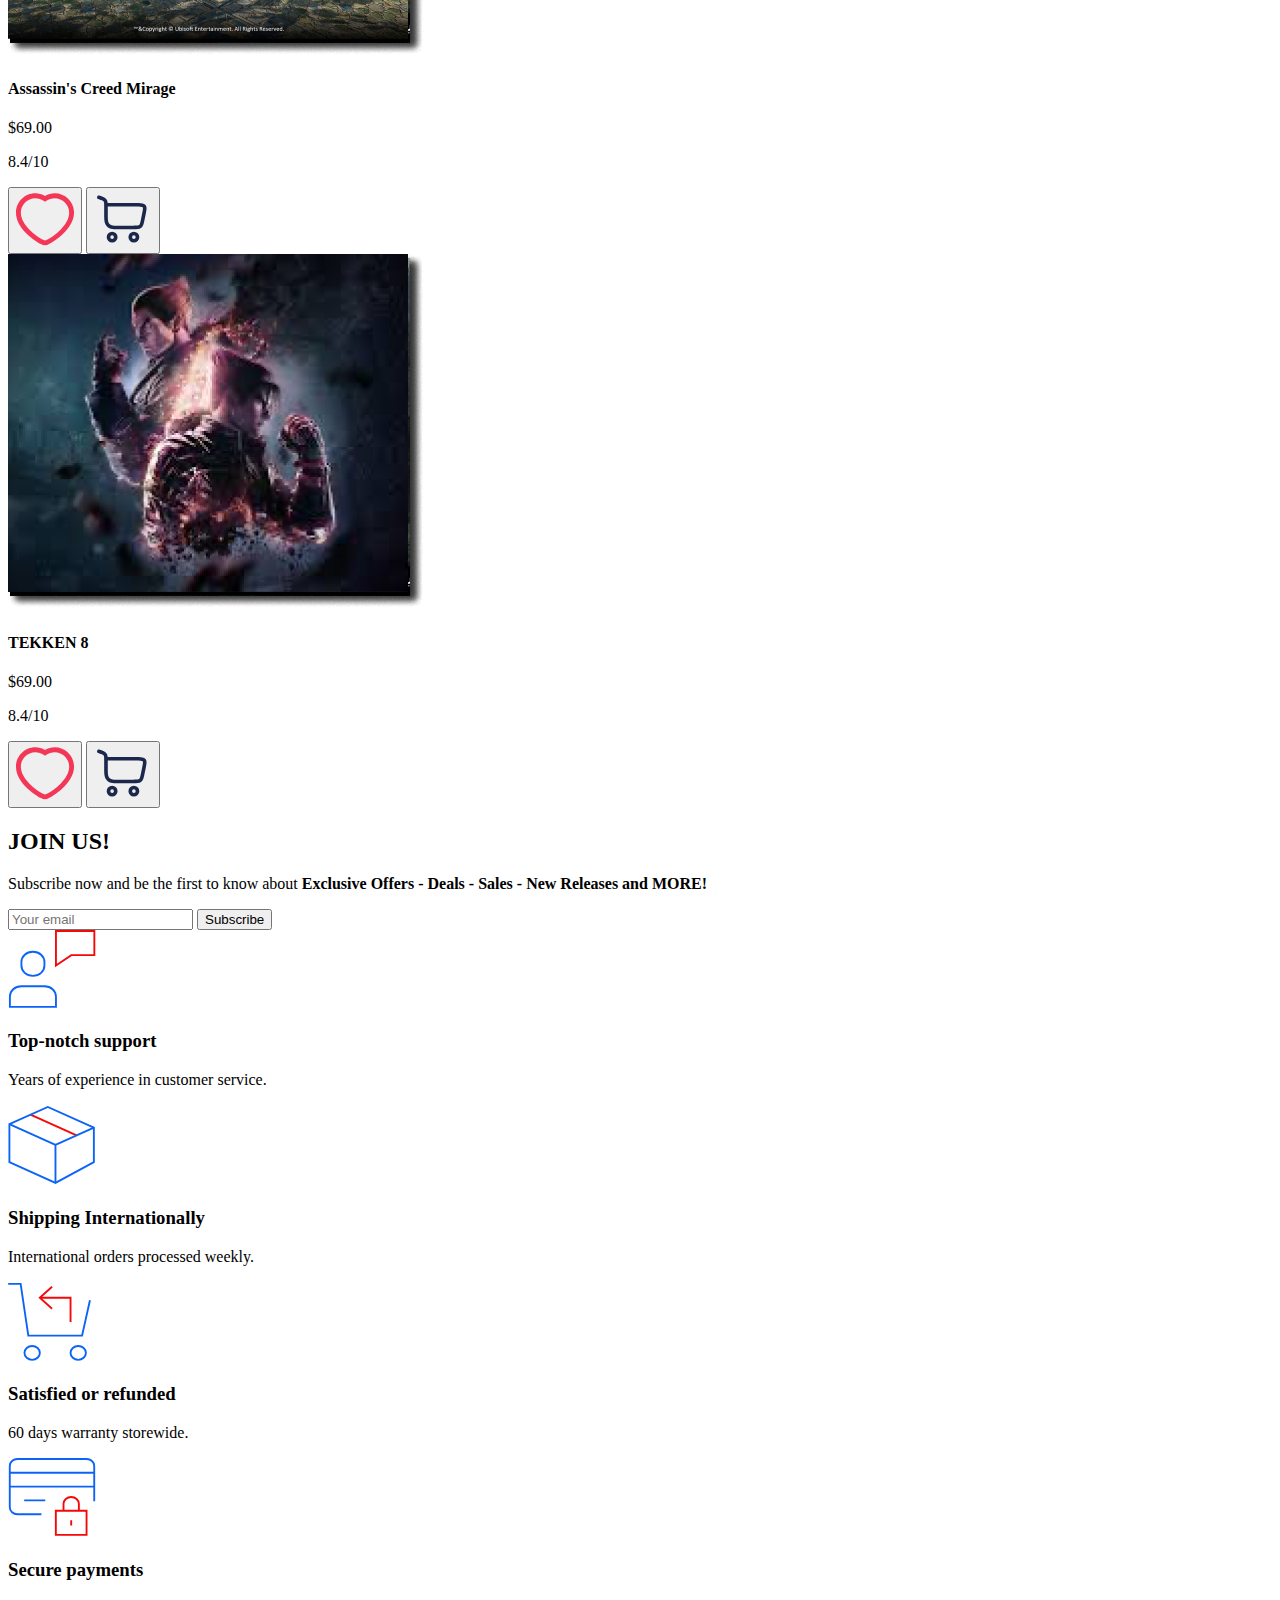
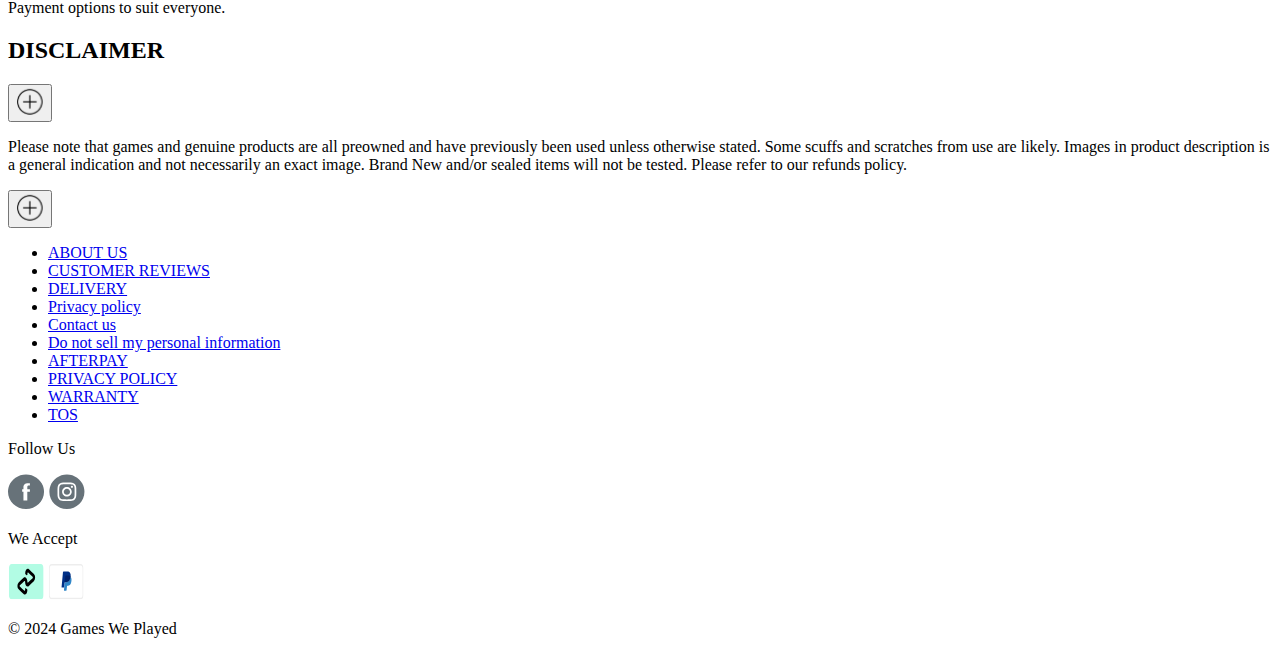
==== commit 8acfbea5: "update cart page(payment page),and improve the 2 product page part" ====
--- a/index.html
+++ b/index.html
@@ -1,340 +1,348 @@
 <!DOCTYPE html>
 <html lang="en">
+
 <head>
     <meta charset="UTF-8">
     <meta name="viewport" content="width=device-width, initial-scale=1.0">
     <title>Home</title>
 </head>
+
 <body>
     <header>
-            <nav>
-                <div>
-                    <img src="../assets/logo.png" alt="Games We Played Logo">
-                </div>
-                <ul>
-                    <li><a href="#playstation">PlayStation</a></li>
-                    <li><a href="#xbox">Xbox</a></li>
-                    <li><a href="#switch">Switch</a></li>
-                    <li><a href="#controllers">Controllers</a></li>
-                    <li><a href="#storage">Storage</a></li>
-                </ul>
-                <div>
-                    <input type="search" placeholder="Search">  
+        <nav>
+            <div>
+                <img src="../assets/logo.png" alt="Games We Played Logo">
+            </div>
+            <ul>
+                <li><a href="#playstation">PlayStation</a></li>
+                <li><a href="#xbox">Xbox</a></li>
+                <li><a href="#switch">Switch</a></li>
+                <li><a href="#controllers">Controllers</a></li>
+                <li><a href="#storage">Storage</a></li>
+            </ul>
+            <div>
+                <a href="/html/search/search-result-page.html">
+                    <input type="search" placeholder="Search">
                     <button>
                         <img src="../assets/icons/search-svgrepo-com.svg" alt="">
-                    </button>    
-                   </div>
-                <div>
-                    <a href="#profile"><img src="../assets/icons/profile.svg" alt="Profile"></a>
-                    <a href="#favorites"><img src="../assets/icons/favorite.svg" alt="Favorites"></a>
-                    <a href="#cart"><img src="../assets/icons/cart.svg" alt="Cart"></a>
-                </div>
-            </nav>
+                    </button>
+                </a>
+            </div>
+            <div>
+                <a href="#profile"><img src="../assets/icons/profile.svg" alt="Profile"></a>
+                <a href="#favorites"><img src="../assets/icons/favorite.svg" alt="Favorites"></a>
+                <a href="#cart"><img src="../assets/icons/cart.svg" alt="Cart"></a>
+            </div>
+        </nav>
     </header>
     <main>
-    <section class="showcase">
-        <a href="HTML/product-page.html">
-            <article>
-                <img src="../assets/showcase.png" alt="Sifu Game Background">
-            </article>
-        </a>
-    </section>
-    <!--------------------------------------------------------------------------------------Features  --------------------------------------------------------------------------------------->
-    <section aria-labelledby="featured-games">
-        <div class="horizontal-slider">
-            <article>
-                <img src="../assets/rise-of-the ronin.png" alt="Rise of the Ronin">
-                <div class="description">
-                    <button aria-label="Watch trailer for Rise of the Ronin">
-                        <img src="../assets/youtube-icon.png" alt="">
-                        Rise of the Ronin
-                    </button>
-                </div>
-            </article>
-            <article>
-                <img src="../assets/Dragon dogma.png" alt="Dragon's Dogma 2">
-                <div class="description">
-                    <button aria-label="Watch trailer for Dragon's Dogma 2">
-                        <img src="../assets/youtube-icon.png" alt="">
-                        Dragon's Dogma 2
-                    </button>
-                </div>
-            </article>
-            <article>
-                <img src="../assets/call of duty.png" alt="Call of duty">
-                <div class="description">
-                    <button aria-label="Watch trailer for Call of Duty">
-                        <img src="../assets/youtube-icon.png" alt="">
-                        Call of Duty: Modern Warfare III
-                    </button>
-                </div>
-            </article>
+        <section class="showcase">
+            <a href="html//product/product-page.html">
+                <article>
+                    <img src="../assets/images/showcase.png" alt="Sifu Game Background">
+                </article>
+            </a>
+        </section>
+        <!--------------------------------------------------------------------------------------Features  --------------------------------------------------------------------------------------->
+        <section aria-labelledby="featured-games">
+            <div class="horizontal-slider">
+                <article>
+                    <img src="../assets/images/rise-of-the ronin.png" alt="Rise of the Ronin">
+                    <div class="description">
+                        <button aria-label="Watch trailer for Rise of the Ronin">
+                            <img src="../assets/images/youtube-icon.png" alt="">
+                            Rise of the Ronin
+                        </button>
+                    </div>
+                </article>
+                <article>
+                    <img src="../assets/images/Dragon dogma.png" alt="Dragon's Dogma 2">
+                    <div class="description">
+                        <button aria-label="Watch trailer for Dragon's Dogma 2">
+                            <img src="../assets/images/youtube-icon.png" alt="">
+                            Dragon's Dogma 2
+                        </button>
+                    </div>
+                </article>
+                <article>
+                    <img src="/assets/images/call of duty.png" alt="Call of duty">
+                    <div class="description">
+                        <button aria-label="Watch trailer for Call of Duty">
+                            <img src="../assets/images/youtube-icon.png" alt="">
+                            Call of Duty: Modern Warfare III
+                        </button>
+                    </div>
+                </article>
+            </div>
+        </section>
+        <!----------------------------------------------------------------------------------------------- New Release Section --------------------------------------------------------------->
+        <section aria-labelledby="new-release">
+            <header>
+                <h2 id="new-release">NEW RELEASE</h2>
+                <a href="#see-more">See more</a>
+            </header>
+            <h3>What's hot!</h3>
+            <div class="game-grid">
+                <article>
+                    <img src="../assets/images/Final Fantasy XVI.png" alt="Final Fantasy XVI">
+                    <h4>Final Fantasy XVI</h4>
+                    <p>$69.00</p>
+                    <p>8.4/10</p>
+                    <div class="actions">
+                        <button aria-label="Add Final Fantasy XVI to favorites">
+                            <img src="../assets/icons/like.svg" alt="like-button">
+                        </button>
+                        <button aria-label="Add Final Fantasy XVI to cart">
+                            <img src="../assets/icons/cart.svg" alt="cart-icon">
+                        </button>
+                    </div>
+                </article>
+                <article>
+                    <img src="../assets/images/Call of duty.png" alt="Call of Duty: Modern Warfare III">
+                    <h4>Call of Duty: Modern Warfare III</h4>
+                    <p>$69.00</p>
+                    <p>8.4/10</p>
+                    <div class="actions">
+                        <button aria-label="Add Call of Duty: Modern Warfare III to favorites">
+                            <img src="../assets/icons/like.svg" alt="like-button">
+                        </button>
+                        <button aria-label="Add Call of Duty: Modern Warfare III to cart">
+                            <img src="../assets/icons/cart.svg" alt="cart-icon">
+                        </button>
+                    </div>
+                </article>
+                <article>
+                    <img src="../assets/images/Marvel's spider.png" alt="Marvel's Spider-Man 2">
+                    <h4>Marvel's Spider-Man 2</h4>
+                    <p>$69.00</p>
+                    <p>8.4/10</p>
+                    <div class="actions">
+                        <button aria-label="Add Marvel's Spider-Man 2 to favorites">
+                            <img src="../assets/icons/like.svg" alt="like-button">
+                        </button>
+                        <button aria-label="Add Marvel's Spider-Man 2 to cart">
+                            <img src="../assets/icons/cart.svg" alt="cart-icon">
+                        </button>
+                    </div>
+                </article>
+                <article>
+                    <img src="../assets/images/Rise of the ronin.png" alt="Rise of the Ronin">
+                    <h4>Rise of the Ronin</h4>
+                    <p>$69.00</p>
+                    <p>8.4/10</p>
+                    <div class="actions">
+                        <button aria-label="Add Rise of the Ronin to favorites">
+                            <img src="../assets/icons/like.svg" alt="like-button">
+                        </button>
+                        <button aria-label="Add Rise of the Ronin to cart">
+                            <img src="../assets/icons/cart.svg" alt="cart-icon">
+                        </button>
+                    </div>
+                </article>
+            </div>
+        </section>
+
+        <!----------------------------------------------------------------------------------------------- Best Selling Section ----------------------------------------------------------------->
+        <section aria-labelledby="best-selling">
+            <header>
+                <h2 id="best-selling">BEST SELLING</h2>
+                <a href="#see-more">See more</a>
+            </header>
+            <h3>Best Selling!</h3>
+            <div class="game-grid">
+                <article>
+                    <img src="../assets/images/Dragon dogma.png" alt="Dragon's Dogma II">
+                    <h4>Dragon's Dogma II</h4>
+                    <p>$69.00</p>
+                    <p>8.4/10</p>
+                    <div class="actions">
+                        <button aria-label="Add Dragon's Dogma II to favorites">
+                            <img src="../assets/icons/like.svg" alt="like-button">
+                        </button>
+                        <button aria-label="Add Dragon's Dogma II to cart">
+                            <img src="../assets/icons/cart.svg" alt="cart-icon">
+                        </button>
+                    </div>
+                </article>
+                <article>
+                    <img src="../assets/images/Avatar Frontiers of Pandora.png" alt="Avatar: Frontiers of Pandora">
+                    <h4>Avatar: Frontiers of Pandora</h4>
+                    <p>$69.00</p>
+                    <p>8.4/10</p>
+                    <div class="actions">
+                        <button aria-label="Add Avatar: Frontiers of Pandora to favorites">
+                            <img src="../assets/icons/like.svg" alt="like-button">
+                        </button>
+                        <button aria-label="Add Avatar: Frontiers of Pandora to cart">
+                            <img src="../assets/icons/cart.svg" alt="cart-icon">
+                        </button>
+                    </div>
+                </article>
+                <article>
+                    <img src="../assets/images/Assassin's Creed.png" alt="Assassin's Creed Mirage">
+                    <h4>Assassin's Creed Mirage</h4>
+                    <p>$69.00</p>
+                    <p>8.4/10</p>
+                    <div class="actions">
+                        <button aria-label="Add Assassin's Creed Mirage to favorites">
+                            <img src="../assets/icons/like.svg" alt="like-button">
+                        </button>
+                        <button aria-label="Add Assassin's Creed Mirage to cart">
+                            <img src="../assets/icons/cart.svg" alt="cart-icon">
+                        </button>
+                    </div>
+                </article>
+                <article>
+                    <img src="../assets/images/Tekken.png" alt="TEKKEN 8">
+                    <h4>TEKKEN 8</h4>
+                    <p>$69.00</p>
+                    <p>8.4/10</p>
+                    <div class="actions">
+                        <button aria-label="Add TEKKEN 8 to favorites">
+                            <img src="../assets/icons/like.svg" alt="like-button">
+                        </button>
+                        <button aria-label="Add TEKKEN 8 to cart">
+                            <img src="../assets/icons/cart.svg" alt="cart-icon">
+                        </button>
+                    </div>
+                </article>
+                <article>
+                    <img src="../assets/images/god of was.png" alt="God of War Ragnarök">
+                    <h4>God of War Ragnarök</h4>
+                    <p>$69.00</p>
+                    <p>8.4/10</p>
+                    <div class="actions">
+                        <button aria-label="Add God of War Ragnarök to favorites">
+                            <img src="../assets/icons/like.svg" alt="like-button">
+                        </button>
+                        <button aria-label="Add God of War Ragnarök to cart">
+                            <img src="../assets/icons/cart.svg" alt="cart-icon">
+                        </button>
+                    </div>
+                </article>
+                <article>
+                    <img src="../assets/images/stellar blade.png" alt="Stellar Blade">
+                    <h4>Stellar Blade</h4>
+                    <p>$69.00</p>
+                    <p>8.4/10</p>
+                    <div class="actions">
+                        <button aria-label="Add Stellar Blade to favorites">
+                            <img src="../assets/icons/like.svg" alt="like-button">
+                        </button>
+                        <button aria-label="Add Stellar Blade to cart">
+                            <img src="../assets/icons/cart.svg" alt="cart-icon">
+                        </button>
+                    </div>
+                </article>
+                <article>
+                    <img src="../assets/images/Assassin's Creed.png" alt="Assassin's Creed Mirage">
+                    <h4>Assassin's Creed Mirage</h4>
+                    <p>$69.00</p>
+                    <p>8.4/10</p>
+                    <div class="actions">
+                        <button aria-label="Add Assassin's Creed Mirage to favorites">
+                            <img src="../assets/icons/like.svg" alt="like-button">
+                        </button>
+                        <button aria-label="Add Assassin's Creed Mirage to cart">
+                            <img src="../assets/icons/cart.svg" alt="cart-icon">
+                        </button>
+                    </div>
+                </article>
+                <article>
+                    <img src="../assets/images/Tekken2.png" alt="TEKKEN 8">
+                    <h4>TEKKEN 8</h4>
+                    <p>$69.00</p>
+                    <p>8.4/10</p>
+                    <div class="actions">
+                        <button aria-label="Add TEKKEN 8 to favorites">
+                            <img src="../assets/icons/like.svg" alt="like-button">
+                        </button>
+                        <button aria-label="Add TEKKEN 8 to cart">
+                            <img src="../assets/icons/cart.svg" alt="cart-icon">
+                        </button>
+                    </div>
+                </article>
+            </div>
+        </section>
+    </main>
+
+    <!--------------------------------------------------------------------------------------------------Footer------------------------------------------------------------------------------------>
+    <footer>
+        <section aria-labelledby="join-us">
+            <h2 id="join-us">JOIN US!</h2>
+            <p>Subscribe now and be the first to know about <strong>Exclusive Offers - Deals - Sales - New Releases and
+                    MORE!</strong></p>
+            <form action="#" method="post">
+                <input type="email" id="email" name="email" placeholder="Your email" required>
+                <button type="submit">Subscribe</button>
+            </form>
+        </section>
+        <section aria-labelledby="features">
+            <div class="features-grid">
+                <article>
+                    <img src="../assets/icons/top-notch support.svg" alt="Top-notch support">
+                    <h3>Top-notch support</h3>
+                    <p>Years of experience in customer service.</p>
+                </article>
+                <article>
+                    <img src="../assets/icons/shipping internationally.svg" alt="Shipping Internationally">
+                    <h3>Shipping Internationally</h3>
+                    <p>International orders processed weekly.</p>
+                </article>
+                <article>
+                    <img src="../assets/icons/satisfied or refunded.svg" alt="Satisfied or refunded">
+                    <h3>Satisfied or refunded</h3>
+                    <p>60 days warranty storewide.</p>
+                </article>
+                <article>
+                    <img src="../assets/icons/secure payments.svg" alt="Secure payments">
+                    <h3>Secure payments</h3>
+                    <p>Payment options to suit everyone.</p>
+                </article>
+            </div>
+        </section>
+        <section aria-labelledby="disclaimer">
+            <header>
+                <h2 id="disclaimer">DISCLAIMER</h2>
+                <button>
+                    <img src="../assets/icons/plus-icon.svg" alt="">
+                </button>
+            </header>
+            <p>
+                Please note that games and genuine products are all preowned and have previously been used unless
+                otherwise stated. Some scuffs and scratches from use are likely.
+                Images in product description is a general indication and not necessarily an exact image. Brand New
+                and/or sealed items will not be tested.
+                Please refer to our refunds policy.
+            </p>
+        </section>
+        <button><img src="../assets/icons/plus-icon.svg" alt=""></button>
+        <nav>
+            <ul>
+                <li><a href="#about-us">ABOUT US</a></li>
+                <li><a href="#customer-reviews">CUSTOMER REVIEWS</a></li>
+                <li><a href="#delivery">DELIVERY</a></li>
+                <li><a href="#privacy-policy">Privacy policy</a></li>
+                <li><a href="#contact-us">Contact us</a></li>
+                <li><a href="#do-not-sell">Do not sell my personal information</a></li>
+                <li><a href="#afterpay">AFTERPAY</a></li>
+                <li><a href="#privacy-policy">PRIVACY POLICY</a></li>
+                <li><a href="#warranty">WARRANTY</a></li>
+                <li><a href="#tos">TOS</a></li>
+            </ul>
+        </nav>
+        <div class="social-media">
+            <p>Follow Us</p>
+            <a href="#"><img src="../assets/icons/facebook.svg" alt="Facebook"></a>
+            <a href="#"><img src="../assets/icons/instagram.svg" alt="Instagram"></a>
         </div>
-    </section>
-     <!----------------------------------------------------------------------------------------------- New Release Section --------------------------------------------------------------->
-     <section aria-labelledby="new-release">
-        <header>
-            <h2 id="new-release">NEW RELEASE</h2>
-            <a href="#see-more">See more</a>
-        </header>
-        <h3>What's hot!</h3>
-        <div class="game-grid">
-            <article>
-                <img src="../assets/images/Final Fantasy XVI.png" alt="Final Fantasy XVI">
-                <h4>Final Fantasy XVI</h4>
-                <p>$69.00</p>
-                <p>8.4/10</p>
-                <div class="actions">
-                    <button aria-label="Add Final Fantasy XVI to favorites">
-                        <img src="../assets/icons/like.svg" alt="like-button">
-                    </button>
-                    <button aria-label="Add Final Fantasy XVI to cart">
-                        <img src="../assets/icons/cart.svg" alt="cart-icon">
-                    </button>
-                </div>
-            </article>
-            <article>
-                <img src="../assets/images/Call of duty.png" alt="Call of Duty: Modern Warfare III">
-                <h4>Call of Duty: Modern Warfare III</h4>
-                <p>$69.00</p>
-                <p>8.4/10</p>
-                <div class="actions">
-                    <button aria-label="Add Call of Duty: Modern Warfare III to favorites">
-                        <img src="../assets/icons/like.svg" alt="like-button">
-                    </button>
-                    <button aria-label="Add Call of Duty: Modern Warfare III to cart">
-                        <img src="../assets/icons/cart.svg" alt="cart-icon">
-                    </button>
-                </div>
-            </article>
-            <article>
-                <img src="../assets/images/Marvel's spider.png" alt="Marvel's Spider-Man 2">
-                <h4>Marvel's Spider-Man 2</h4>
-                <p>$69.00</p>
-                <p>8.4/10</p>
-                <div class="actions">
-                    <button aria-label="Add Marvel's Spider-Man 2 to favorites">
-                        <img src="../assets/icons/like.svg" alt="like-button">
-                    </button>
-                    <button aria-label="Add Marvel's Spider-Man 2 to cart">
-                        <img src="../assets/icons/cart.svg" alt="cart-icon">
-                    </button>
-                </div>
-            </article>
-            <article>
-                <img src="../assets/images/Rise of the ronin.png" alt="Rise of the Ronin">
-                <h4>Rise of the Ronin</h4>
-                <p>$69.00</p>
-                <p>8.4/10</p>
-                <div class="actions">
-                    <button aria-label="Add Rise of the Ronin to favorites">
-                        <img src="../assets/icons/like.svg" alt="like-button">
-                    </button>
-                    <button aria-label="Add Rise of the Ronin to cart">
-                        <img src="../assets/icons/cart.svg" alt="cart-icon">
-                    </button>
-                </div>
-            </article>
+        <div class="payment-options">
+            <p>We Accept</p>
+            <img src="../assets/icons/s-payment.svg" alt="Payment Options">
+            <img src="../assets/icons/paypal.svg" alt="paypal-icon">
         </div>
-    </section>
-
-    <!----------------------------------------------------------------------------------------------- Best Selling Section ----------------------------------------------------------------->
-    <section aria-labelledby="best-selling">
-        <header>
-            <h2 id="best-selling">BEST SELLING</h2>
-            <a href="#see-more">See more</a>
-        </header>
-        <h3>Best Selling!</h3>
-        <div class="game-grid">
-            <article>
-                <img src="../assets/Dragon dogma.png" alt="Dragon's Dogma II">
-                <h4>Dragon's Dogma II</h4>
-                <p>$69.00</p>
-                <p>8.4/10</p>
-                <div class="actions">
-                    <button aria-label="Add Dragon's Dogma II to favorites">
-                        <img src="../assets/icons/like.svg" alt="like-button">
-                    </button>
-                    <button aria-label="Add Dragon's Dogma II to cart">
-                        <img src="../assets/icons/cart.svg" alt="cart-icon">
-                    </button>
-                </div>
-            </article>
-            <article>
-                <img src="../assets/images/Avatar Frontiers of Pandora.png" alt="Avatar: Frontiers of Pandora">
-                <h4>Avatar: Frontiers of Pandora</h4>
-                <p>$69.00</p>
-                <p>8.4/10</p>
-                <div class="actions">
-                    <button aria-label="Add Avatar: Frontiers of Pandora to favorites">
-                        <img src="../assets/icons/like.svg" alt="like-button">
-                    </button>
-                    <button aria-label="Add Avatar: Frontiers of Pandora to cart">
-                        <img src="../assets/icons/cart.svg" alt="cart-icon">
-                    </button>
-                </div>
-            </article>
-            <article>
-                <img src="../assets/images/Assassin's Creed.png" alt="Assassin's Creed Mirage">
-                <h4>Assassin's Creed Mirage</h4>
-                <p>$69.00</p>
-                <p>8.4/10</p>
-                <div class="actions">
-                    <button aria-label="Add Assassin's Creed Mirage to favorites">
-                        <img src="../assets/icons/like.svg" alt="like-button">
-                    </button>
-                    <button aria-label="Add Assassin's Creed Mirage to cart">
-                        <img src="../assets/icons/cart.svg" alt="cart-icon">
-                    </button>
-                </div>
-            </article>
-            <article>
-                <img src="../assets/images/Tekken.png" alt="TEKKEN 8">
-                <h4>TEKKEN 8</h4>
-                <p>$69.00</p>
-                <p>8.4/10</p>
-                <div class="actions">
-                    <button aria-label="Add TEKKEN 8 to favorites">
-                        <img src="../assets/icons/like.svg" alt="like-button">
-                    </button>
-                    <button aria-label="Add TEKKEN 8 to cart">
-                        <img src="../assets/icons/cart.svg" alt="cart-icon">
-                    </button>
-                </div>
-            </article>
-            <article>
-                <img src="../assets/images/god of was.png" alt="God of War Ragnarök">
-                <h4>God of War Ragnarök</h4>
-                <p>$69.00</p>
-                <p>8.4/10</p>
-                <div class="actions">
-                    <button aria-label="Add God of War Ragnarök to favorites">
-                        <img src="../assets/icons/like.svg" alt="like-button">
-                    </button>
-                    <button aria-label="Add God of War Ragnarök to cart">
-                        <img src="../assets/icons/cart.svg" alt="cart-icon">
-                    </button>
-                </div>
-            </article>
-            <article>
-                <img src="../assets/images/stellar blade.png" alt="Stellar Blade">
-                <h4>Stellar Blade</h4>
-                <p>$69.00</p>
-                <p>8.4/10</p>
-                <div class="actions">
-                    <button aria-label="Add Stellar Blade to favorites">
-                        <img src="../assets/icons/like.svg" alt="like-button">
-                    </button>
-                    <button aria-label="Add Stellar Blade to cart">
-                        <img src="../assets/icons/cart.svg" alt="cart-icon">
-                    </button>
-                </div>
-            </article>
-            <article>
-                <img src="../assets/images/Assassin's Creed.png" alt="Assassin's Creed Mirage">
-                <h4>Assassin's Creed Mirage</h4>
-                <p>$69.00</p>
-                <p>8.4/10</p>
-                <div class="actions">
-                    <button aria-label="Add Assassin's Creed Mirage to favorites">
-                        <img src="../assets/icons/like.svg" alt="like-button">
-                    </button>
-                    <button aria-label="Add Assassin's Creed Mirage to cart">
-                        <img src="../assets/icons/cart.svg" alt="cart-icon">
-                    </button>
-                </div>
-            </article>
-            <article>
-                <img src="../assets/images/Tekken2.png" alt="TEKKEN 8">
-                <h4>TEKKEN 8</h4>
-                <p>$69.00</p>
-                <p>8.4/10</p>
-                <div class="actions">
-                    <button aria-label="Add TEKKEN 8 to favorites">
-                        <img src="../assets/icons/like.svg" alt="like-button">
-                    </button>
-                    <button aria-label="Add TEKKEN 8 to cart">
-                        <img src="../assets/icons/cart.svg" alt="cart-icon">
-                    </button>
-                </div>
-            </article>
-        </div>
-    </section>
-</main>
-
-<!--------------------------------------------------------------------------------------------------Footer------------------------------------------------------------------------------------>
-<footer>
-    <section aria-labelledby="join-us">
-        <h2 id="join-us">JOIN US!</h2>
-        <p>Subscribe now and be the first to know about <strong>Exclusive Offers - Deals - Sales - New Releases and MORE!</strong></p>
-        <form action="#" method="post">
-            <input type="email" id="email" name="email" placeholder="Your email" required>
-            <button type="submit">Subscribe</button>
-        </form>
-    </section>
-    <section aria-labelledby="features">
-        <div class="features-grid">
-            <article>
-                <img src="../assets/icons/top-notch support.svg" alt="Top-notch support">
-                <h3>Top-notch support</h3>
-                <p>Years of experience in customer service.</p>
-            </article>
-            <article>
-                <img src="../assets/icons/shipping internationally.svg" alt="Shipping Internationally">
-                <h3>Shipping Internationally</h3>
-                <p>International orders processed weekly.</p>
-            </article>
-            <article>
-                <img src="../assets/icons/satisfied or refunded.svg" alt="Satisfied or refunded">
-                <h3>Satisfied or refunded</h3>
-                <p>60 days warranty storewide.</p>
-            </article>
-            <article>
-                <img src="../assets/icons/secure payments.svg" alt="Secure payments">
-                <h3>Secure payments</h3>
-                <p>Payment options to suit everyone.</p>
-            </article>
-        </div>
-    </section> 
-    <section aria-labelledby="disclaimer">
-        <header>
-             <h2 id="disclaimer">DISCLAIMER</h2>
-             <button>
-                <img src="../assets/icons/plus-icon.svg" alt="">
-             </button>
-        </header>
-        <p>
-            Please note that games and genuine products are all preowned and have previously been used unless otherwise stated. Some scuffs and scratches from use are likely. 
-            Images in product description is a general indication and not necessarily an exact image. Brand New and/or sealed items will not be tested. 
-            Please refer to our refunds policy.
-        </p>
-    </section>
-    <button><img src="../assets/icons/plus-icon.svg" alt=""></button>
-    <nav>
-        <ul>
-            <li><a href="#about-us">ABOUT US</a></li>
-            <li><a href="#customer-reviews">CUSTOMER REVIEWS</a></li>
-            <li><a href="#delivery">DELIVERY</a></li>
-            <li><a href="#privacy-policy">Privacy policy</a></li>
-            <li><a href="#contact-us">Contact us</a></li>
-            <li><a href="#do-not-sell">Do not sell my personal information</a></li>
-            <li><a href="#afterpay">AFTERPAY</a></li>
-            <li><a href="#privacy-policy">PRIVACY POLICY</a></li>
-            <li><a href="#warranty">WARRANTY</a></li>
-            <li><a href="#tos">TOS</a></li>
-        </ul>
-    </nav>
-    <div class="social-media">
-        <p>Follow Us</p>
-        <a href="#"><img src="../assets/icons/facebook.svg" alt="Facebook"></a>
-        <a href="#"><img src="../assets/icons/instagram.svg" alt="Instagram"></a>
-    </div>
-    <div class="payment-options">
-        <p>We Accept</p>
-        <img src="../assets/icons/s-payment.svg" alt="Payment Options">
-        <img src="../assets/icons/paypal.svg" alt="paypal-icon">
-    </div>
-    <p>© 2024 Games We Played</p>
-</footer>
+        <p>© 2024 Games We Played</p>
+    </footer>
 </body>
+
 </html>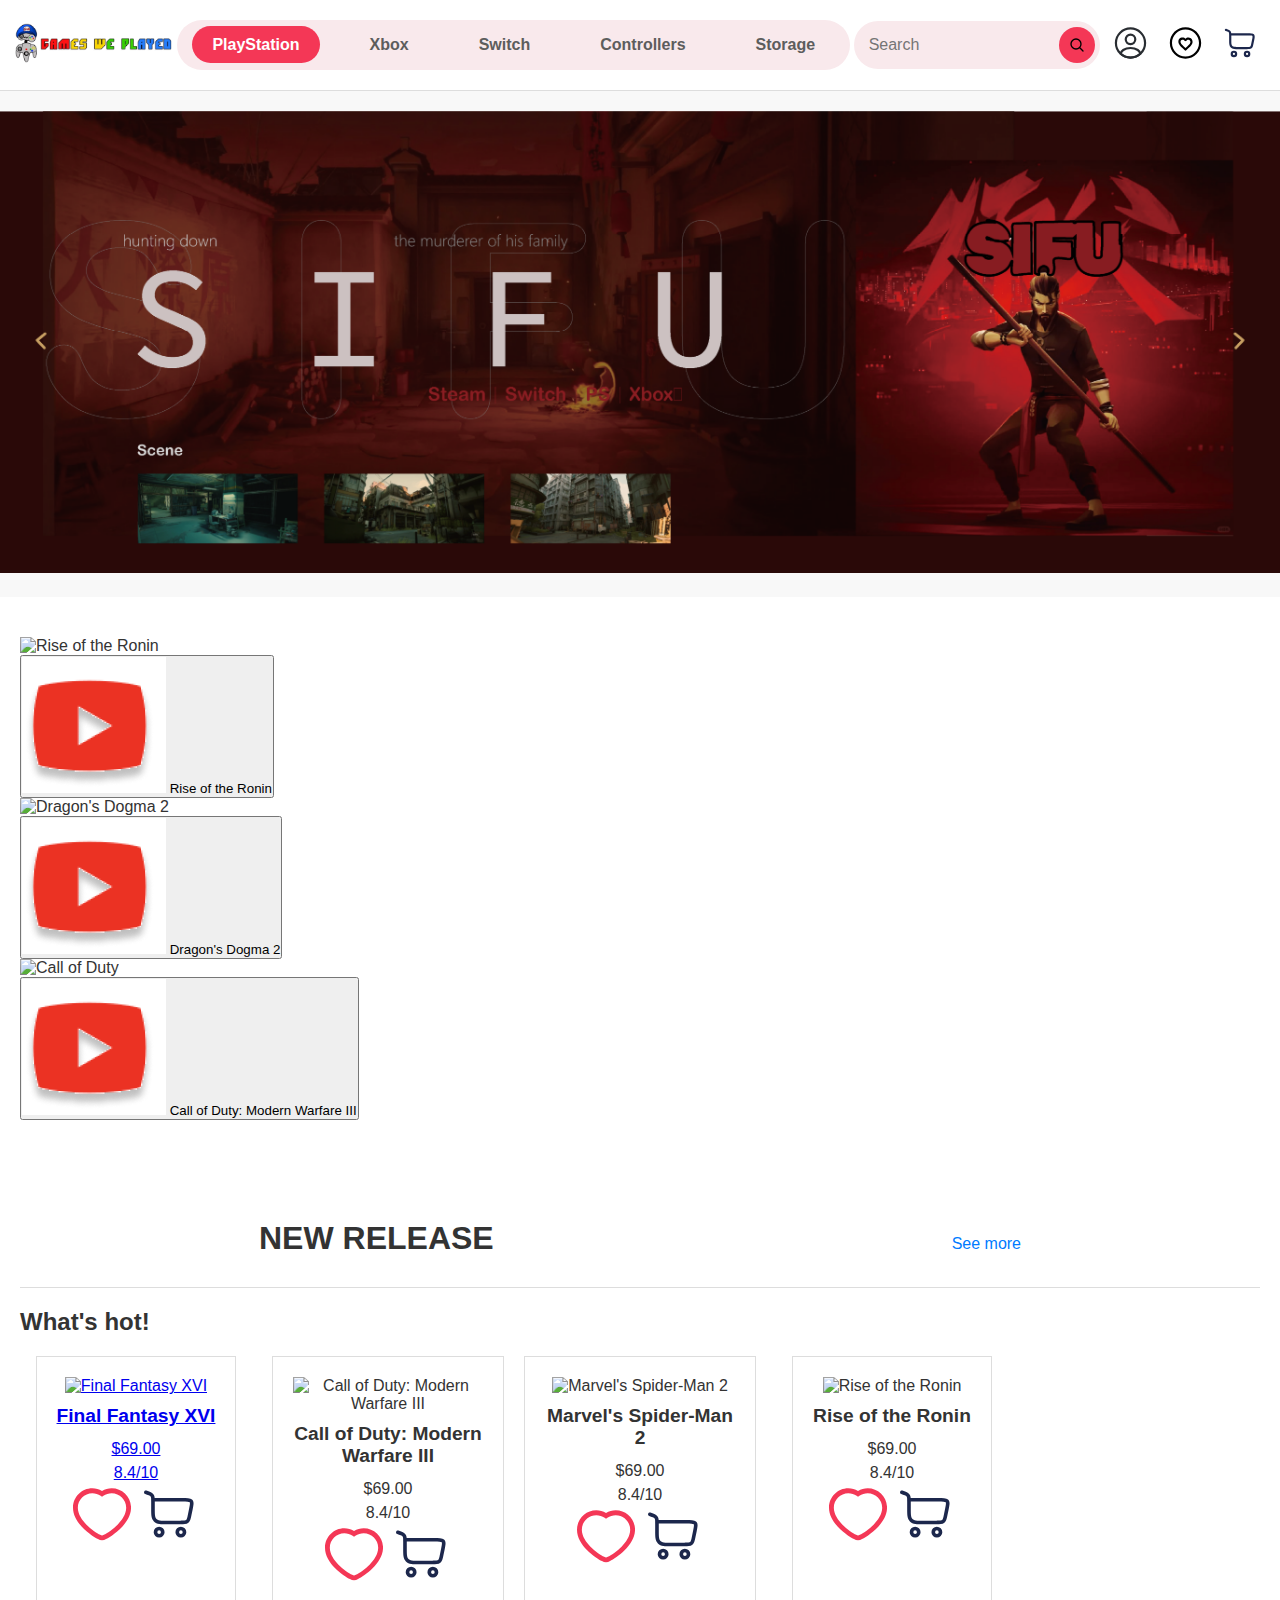
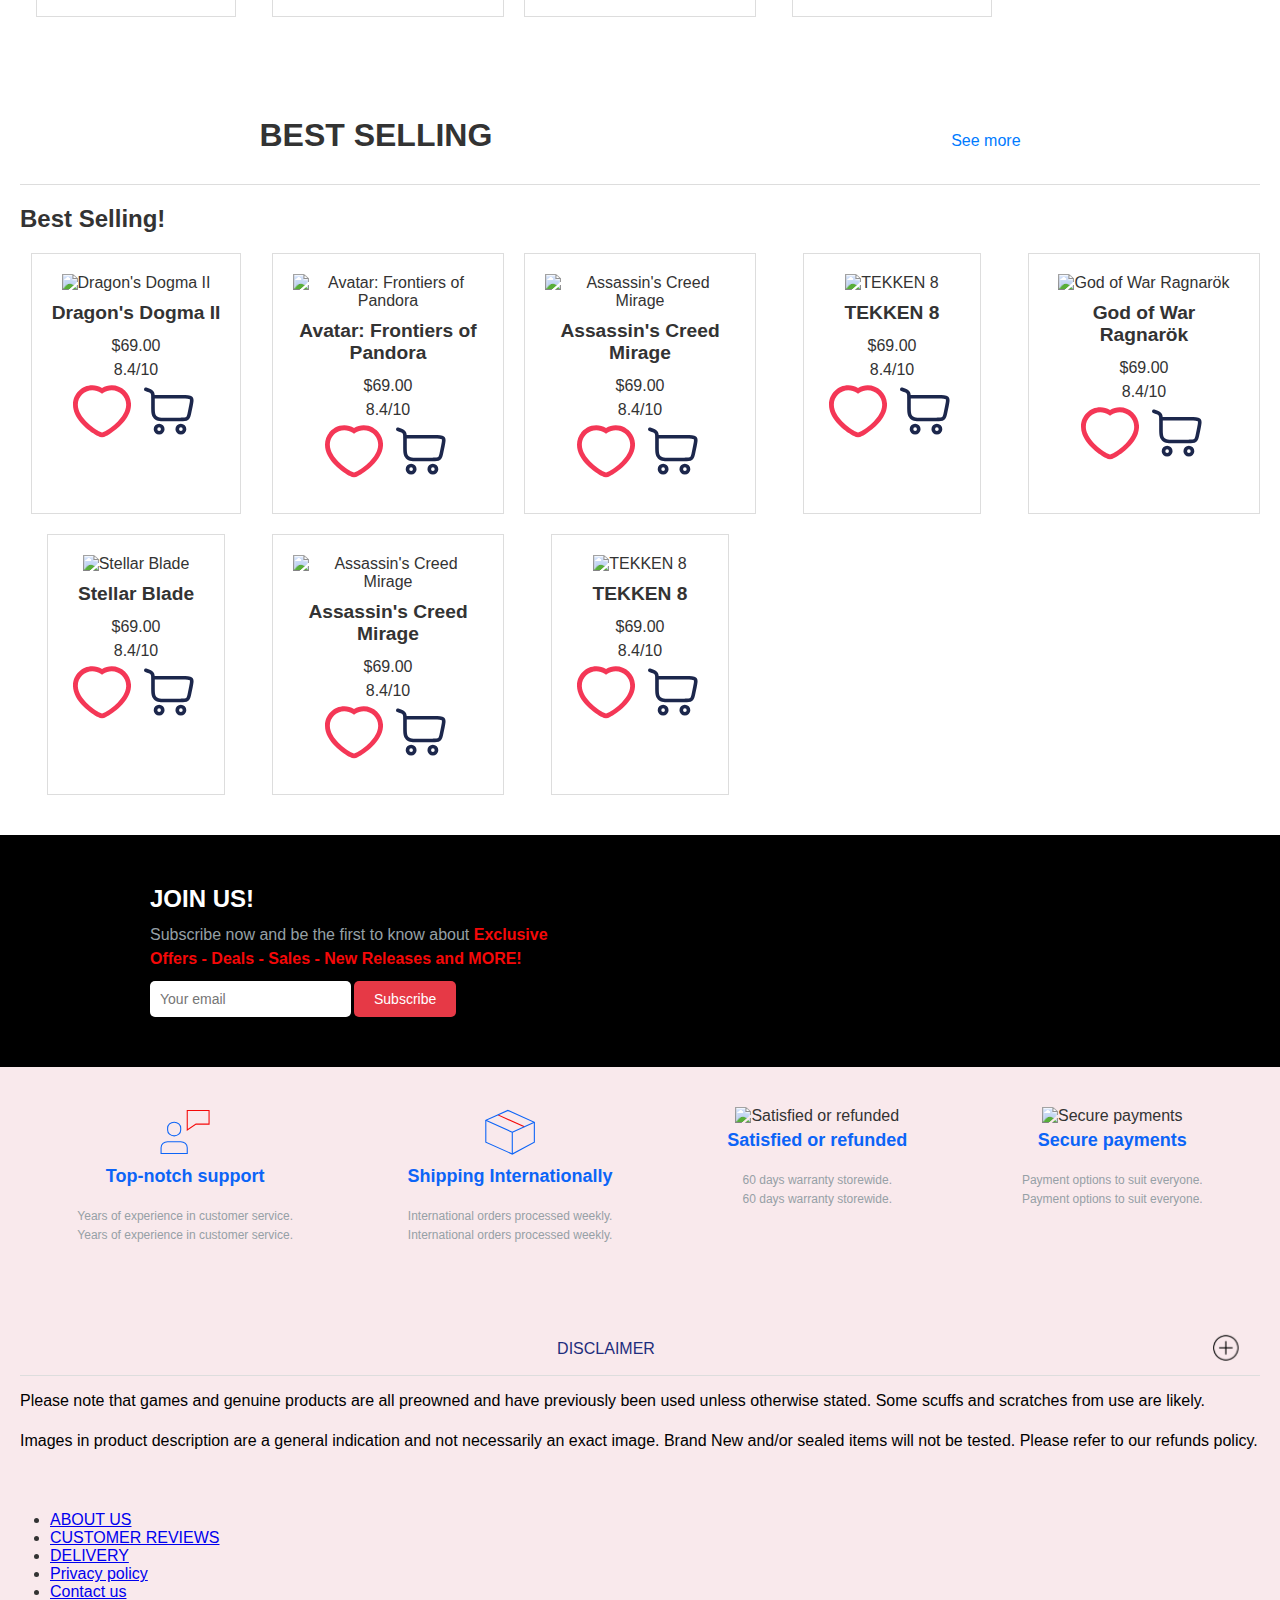
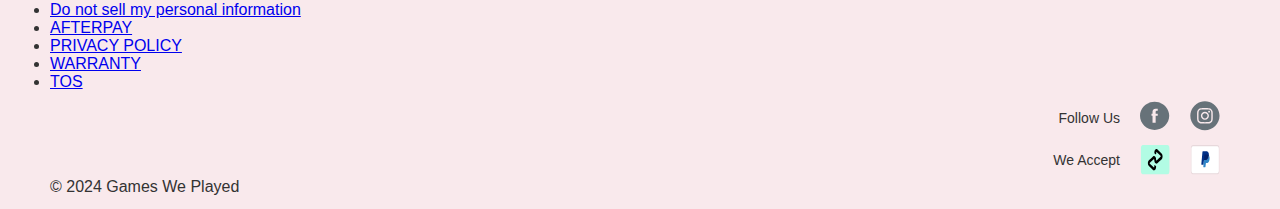
==== commit 30d96bb8: "style part" ====
--- a/index.html
+++ b/index.html
@@ -2,17 +2,28 @@
 <html lang="en">
 
 <head>
+    <!-- Sets the character encoding for the document -->
     <meta charset="UTF-8">
+    <!-- Ensures the webpage is responsive and adapts to different screen sizes -->
     <meta name="viewport" content="width=device-width, initial-scale=1.0">
-    <title>Home</title>
+    <!-- Link to the separated CSS files -->
+    <link rel="stylesheet" href="/css/components.css">
+    <link rel="stylesheet" href="/css/colors.css">
+    <link rel="stylesheet" href="/css/buttons.css">
+    <link rel="stylesheet" href="/css/layout.css">
+    <link rel="stylesheet" href="/css/typography.css">
+    <title>Games We Played</title>
 </head>
 
 <body>
+    <!-- Header section with navigation -->
     <header>
         <nav>
+            <!-- Logo -->
             <div>
-                <img src="../assets/logo.png" alt="Games We Played Logo">
-            </div>
+                <img src="/assets/images/logo.png" alt="Games We Played Logo">
+            </div>
+            <!-- Navigation links -->
             <ul>
                 <li><a href="#playstation">PlayStation</a></li>
                 <li><a href="#xbox">Xbox</a></li>
@@ -20,62 +31,71 @@
                 <li><a href="#controllers">Controllers</a></li>
                 <li><a href="#storage">Storage</a></li>
             </ul>
+            <!-- Search bar -->
+            <div class="search-container">
+                <form action="/html/search/search-result-page.html">
+                    <input type="search" placeholder="Search" class="search-input">
+                    <button type="submit" class="search-button">
+                        <img src="/assets/icons/search-svgrepo-com.svg" alt="Search">
+                    </button>
+                </form>
+            </div>
+            <!-- User profile, favorites, and cart icons -->
             <div>
-                <a href="/html/search/search-result-page.html">
-                    <input type="search" placeholder="Search">
-                    <button>
-                        <img src="../assets/icons/search-svgrepo-com.svg" alt="">
-                    </button>
-                </a>
-            </div>
-            <div>
-                <a href="#profile"><img src="../assets/icons/profile.svg" alt="Profile"></a>
-                <a href="#favorites"><img src="../assets/icons/favorite.svg" alt="Favorites"></a>
-                <a href="#cart"><img src="../assets/icons/cart.svg" alt="Cart"></a>
+                <a href="#profile"><img src="/assets/icons/profile.svg" style="width: 35px; height: 40px;" alt="Profile"></a>
+                <a href="#favorites"><img src="/assets/icons/favorite.svg" style="width: 35px; height: 40px;" alt="Favorites"></a>
+                <a href="/html/payment/view-cart.html"><img src="/assets/icons/cart.svg" style="width: 35px; height: 40px;" alt="Cart"></a>
             </div>
         </nav>
     </header>
+
+    <!-- Main content area -->
     <main>
+        <!-- Showcase section with featured product -->
         <section class="showcase">
-            <a href="html//product/product-page.html">
-                <article>
-                    <img src="../assets/images/showcase.png" alt="Sifu Game Background">
+            <a href="html/product/product-page.html">
+                <article>
+                    <img src="/assets/images/showcase.png" alt="Sifu Game Background">
                 </article>
             </a>
         </section>
-        <!--------------------------------------------------------------------------------------Features  --------------------------------------------------------------------------------------->
+
+        <!-- Features section -->
         <section aria-labelledby="featured-games">
             <div class="horizontal-slider">
-                <article>
-                    <img src="../assets/images/rise-of-the ronin.png" alt="Rise of the Ronin">
+                <!-- Featured game example -->
+                <article>
+                    <img src="/assets/images/rise-of-the-ronin.png" alt="Rise of the Ronin">
                     <div class="description">
                         <button aria-label="Watch trailer for Rise of the Ronin">
-                            <img src="../assets/images/youtube-icon.png" alt="">
+                            <img src="/assets/images/youtube-icon.png" alt="YouTube Icon">
                             Rise of the Ronin
                         </button>
                     </div>
                 </article>
-                <article>
-                    <img src="../assets/images/Dragon dogma.png" alt="Dragon's Dogma 2">
+                <!-- Additional featured games follow the same structure -->
+                <article>
+                    <img src="/assets/images/dragon-dogma.png" alt="Dragon's Dogma 2">
                     <div class="description">
                         <button aria-label="Watch trailer for Dragon's Dogma 2">
-                            <img src="../assets/images/youtube-icon.png" alt="">
+                            <img src="/assets/images/youtube-icon.png" alt="YouTube Icon">
                             Dragon's Dogma 2
                         </button>
                     </div>
                 </article>
                 <article>
-                    <img src="/assets/images/call of duty.png" alt="Call of duty">
+                    <img src="/assets/images/call-of-duty.png" alt="Call of Duty">
                     <div class="description">
                         <button aria-label="Watch trailer for Call of Duty">
-                            <img src="../assets/images/youtube-icon.png" alt="">
+                            <img src="/assets/images/youtube-icon.png" alt="YouTube Icon">
                             Call of Duty: Modern Warfare III
                         </button>
                     </div>
                 </article>
             </div>
         </section>
-        <!----------------------------------------------------------------------------------------------- New Release Section --------------------------------------------------------------->
+
+        <!-- New Release Section -->
         <section aria-labelledby="new-release">
             <header>
                 <h2 id="new-release">NEW RELEASE</h2>
@@ -83,66 +103,70 @@
             </header>
             <h3>What's hot!</h3>
             <div class="game-grid">
-                <article>
-                    <img src="../assets/images/Final Fantasy XVI.png" alt="Final Fantasy XVI">
-                    <h4>Final Fantasy XVI</h4>
-                    <p>$69.00</p>
-                    <p>8.4/10</p>
-                    <div class="actions">
-                        <button aria-label="Add Final Fantasy XVI to favorites">
-                            <img src="../assets/icons/like.svg" alt="like-button">
-                        </button>
-                        <button aria-label="Add Final Fantasy XVI to cart">
-                            <img src="../assets/icons/cart.svg" alt="cart-icon">
-                        </button>
-                    </div>
-                </article>
-                <article>
-                    <img src="../assets/images/Call of duty.png" alt="Call of Duty: Modern Warfare III">
+                <!-- Game card example with image, title, price, rating, and actions -->
+                <article>
+                    <a href="/html/product/product-page-second.html">
+                        <img src="/assets/images/final-fantasy-xvi.png" alt="Final Fantasy XVI">
+                        <h4>Final Fantasy XVI</h4>
+                        <p>$69.00</p>
+                        <p>8.4/10</p>
+                        <div class="actions">
+                            <button aria-label="Add Final Fantasy XVI to favorites">
+                                <img src="/assets/icons/like.svg" alt="like-button">
+                            </button>
+                            <button aria-label="Add Final Fantasy XVI to cart">
+                                <img src="/assets/icons/cart.svg" alt="cart-icon">
+                            </button>
+                        </div>
+                    </a>
+                </article>
+                <!-- Additional new release games follow the same structure -->
+                <article>
+                    <img src="/assets/images/call-of-duty.png" alt="Call of Duty: Modern Warfare III">
                     <h4>Call of Duty: Modern Warfare III</h4>
                     <p>$69.00</p>
                     <p>8.4/10</p>
                     <div class="actions">
                         <button aria-label="Add Call of Duty: Modern Warfare III to favorites">
-                            <img src="../assets/icons/like.svg" alt="like-button">
+                            <img src="/assets/icons/like.svg" alt="like-button">
                         </button>
                         <button aria-label="Add Call of Duty: Modern Warfare III to cart">
-                            <img src="../assets/icons/cart.svg" alt="cart-icon">
-                        </button>
-                    </div>
-                </article>
-                <article>
-                    <img src="../assets/images/Marvel's spider.png" alt="Marvel's Spider-Man 2">
+                            <img src="/assets/icons/cart.svg" alt="cart-icon">
+                        </button>
+                    </div>
+                </article>
+                <article>
+                    <img src="/assets/images/marvels-spider.png" alt="Marvel's Spider-Man 2">
                     <h4>Marvel's Spider-Man 2</h4>
                     <p>$69.00</p>
                     <p>8.4/10</p>
                     <div class="actions">
                         <button aria-label="Add Marvel's Spider-Man 2 to favorites">
-                            <img src="../assets/icons/like.svg" alt="like-button">
+                            <img src="/assets/icons/like.svg" alt="like-button">
                         </button>
                         <button aria-label="Add Marvel's Spider-Man 2 to cart">
-                            <img src="../assets/icons/cart.svg" alt="cart-icon">
-                        </button>
-                    </div>
-                </article>
-                <article>
-                    <img src="../assets/images/Rise of the ronin.png" alt="Rise of the Ronin">
+                            <img src="/assets/icons/cart.svg" alt="cart-icon">
+                        </button>
+                    </div>
+                </article>
+                <article>
+                    <img src="/assets/images/rise-of-the-ronin.png" alt="Rise of the Ronin">
                     <h4>Rise of the Ronin</h4>
                     <p>$69.00</p>
                     <p>8.4/10</p>
                     <div class="actions">
                         <button aria-label="Add Rise of the Ronin to favorites">
-                            <img src="../assets/icons/like.svg" alt="like-button">
+                            <img src="/assets/icons/like.svg" alt="like-button">
                         </button>
                         <button aria-label="Add Rise of the Ronin to cart">
-                            <img src="../assets/icons/cart.svg" alt="cart-icon">
-                        </button>
-                    </div>
-                </article>
-            </div>
-        </section>
-
-        <!----------------------------------------------------------------------------------------------- Best Selling Section ----------------------------------------------------------------->
+                            <img src="/assets/icons/cart.svg" alt="cart-icon">
+                        </button>
+                    </div>
+                </article>
+            </div>
+        </section>
+
+        <!-- Best Selling Section -->
         <section aria-labelledby="best-selling">
             <header>
                 <h2 id="best-selling">BEST SELLING</h2>
@@ -150,115 +174,117 @@
             </header>
             <h3>Best Selling!</h3>
             <div class="game-grid">
-                <article>
-                    <img src="../assets/images/Dragon dogma.png" alt="Dragon's Dogma II">
+                <!-- Best selling game example with image, title, price, rating, and actions -->
+                <article>
+                    <img src="/assets/images/dragon-dogma.png" alt="Dragon's Dogma II">
                     <h4>Dragon's Dogma II</h4>
                     <p>$69.00</p>
                     <p>8.4/10</p>
                     <div class="actions">
                         <button aria-label="Add Dragon's Dogma II to favorites">
-                            <img src="../assets/icons/like.svg" alt="like-button">
+                            <img src="/assets/icons/like.svg" alt="like-button">
                         </button>
                         <button aria-label="Add Dragon's Dogma II to cart">
-                            <img src="../assets/icons/cart.svg" alt="cart-icon">
-                        </button>
-                    </div>
-                </article>
-                <article>
-                    <img src="../assets/images/Avatar Frontiers of Pandora.png" alt="Avatar: Frontiers of Pandora">
+                            <img src="/assets/icons/cart.svg" alt="cart-icon">
+                        </button>
+                    </div>
+                </article>
+                <!-- Additional best selling games follow the same structure -->
+                <article>
+                    <img src="/assets/images/avatar-frontiers-of-pandora.png" alt="Avatar: Frontiers of Pandora">
                     <h4>Avatar: Frontiers of Pandora</h4>
                     <p>$69.00</p>
                     <p>8.4/10</p>
                     <div class="actions">
                         <button aria-label="Add Avatar: Frontiers of Pandora to favorites">
-                            <img src="../assets/icons/like.svg" alt="like-button">
+                            <img src="/assets/icons/like.svg" alt="like-button">
                         </button>
                         <button aria-label="Add Avatar: Frontiers of Pandora to cart">
-                            <img src="../assets/icons/cart.svg" alt="cart-icon">
-                        </button>
-                    </div>
-                </article>
-                <article>
-                    <img src="../assets/images/Assassin's Creed.png" alt="Assassin's Creed Mirage">
+                            <img src="/assets/icons/cart.svg" alt="cart-icon">
+                        </button>
+                    </div>
+                </article>
+                <article>
+                    <img src="/assets/images/assassins-creed.png" alt="Assassin's Creed Mirage">
                     <h4>Assassin's Creed Mirage</h4>
                     <p>$69.00</p>
                     <p>8.4/10</p>
                     <div class="actions">
                         <button aria-label="Add Assassin's Creed Mirage to favorites">
-                            <img src="../assets/icons/like.svg" alt="like-button">
+                            <img src="/assets/icons/like.svg" alt="like-button">
                         </button>
                         <button aria-label="Add Assassin's Creed Mirage to cart">
-                            <img src="../assets/icons/cart.svg" alt="cart-icon">
-                        </button>
-                    </div>
-                </article>
-                <article>
-                    <img src="../assets/images/Tekken.png" alt="TEKKEN 8">
+                            <img src="/assets/icons/cart.svg" alt="cart-icon">
+                        </button>
+                    </div>
+                </article>
+                <article>
+                    <img src="/assets/images/tekken.png" alt="TEKKEN 8">
                     <h4>TEKKEN 8</h4>
                     <p>$69.00</p>
                     <p>8.4/10</p>
                     <div class="actions">
                         <button aria-label="Add TEKKEN 8 to favorites">
-                            <img src="../assets/icons/like.svg" alt="like-button">
+                            <img src="/assets/icons/like.svg" alt="like-button">
                         </button>
                         <button aria-label="Add TEKKEN 8 to cart">
-                            <img src="../assets/icons/cart.svg" alt="cart-icon">
-                        </button>
-                    </div>
-                </article>
-                <article>
-                    <img src="../assets/images/god of was.png" alt="God of War Ragnarök">
+                            <img src="/assets/icons/cart.svg" alt="cart-icon">
+                        </button>
+                    </div>
+                </article>
+                <article>
+                    <img src="/assets/images/god-of-war.png" alt="God of War Ragnarök">
                     <h4>God of War Ragnarök</h4>
                     <p>$69.00</p>
                     <p>8.4/10</p>
                     <div class="actions">
                         <button aria-label="Add God of War Ragnarök to favorites">
-                            <img src="../assets/icons/like.svg" alt="like-button">
+                            <img src="/assets/icons/like.svg" alt="like-button">
                         </button>
                         <button aria-label="Add God of War Ragnarök to cart">
-                            <img src="../assets/icons/cart.svg" alt="cart-icon">
-                        </button>
-                    </div>
-                </article>
-                <article>
-                    <img src="../assets/images/stellar blade.png" alt="Stellar Blade">
+                            <img src="/assets/icons/cart.svg" alt="cart-icon">
+                        </button>
+                    </div>
+                </article>
+                <article>
+                    <img src="/assets/images/stellar-blade.png" alt="Stellar Blade">
                     <h4>Stellar Blade</h4>
                     <p>$69.00</p>
                     <p>8.4/10</p>
                     <div class="actions">
                         <button aria-label="Add Stellar Blade to favorites">
-                            <img src="../assets/icons/like.svg" alt="like-button">
+                            <img src="/assets/icons/like.svg" alt="like-button">
                         </button>
                         <button aria-label="Add Stellar Blade to cart">
-                            <img src="../assets/icons/cart.svg" alt="cart-icon">
-                        </button>
-                    </div>
-                </article>
-                <article>
-                    <img src="../assets/images/Assassin's Creed.png" alt="Assassin's Creed Mirage">
+                            <img src="/assets/icons/cart.svg" alt="cart-icon">
+                        </button>
+                    </div>
+                </article>
+                <article>
+                    <img src="/assets/images/assassins-creed.png" alt="Assassin's Creed Mirage">
                     <h4>Assassin's Creed Mirage</h4>
                     <p>$69.00</p>
                     <p>8.4/10</p>
                     <div class="actions">
                         <button aria-label="Add Assassin's Creed Mirage to favorites">
-                            <img src="../assets/icons/like.svg" alt="like-button">
+                            <img src="/assets/icons/like.svg" alt="like-button">
                         </button>
                         <button aria-label="Add Assassin's Creed Mirage to cart">
-                            <img src="../assets/icons/cart.svg" alt="cart-icon">
-                        </button>
-                    </div>
-                </article>
-                <article>
-                    <img src="../assets/images/Tekken2.png" alt="TEKKEN 8">
+                            <img src="/assets/icons/cart.svg" alt="cart-icon">
+                        </button>
+                    </div>
+                </article>
+                <article>
+                    <img src="/assets/images/tekken2.png" alt="TEKKEN 8">
                     <h4>TEKKEN 8</h4>
                     <p>$69.00</p>
                     <p>8.4/10</p>
                     <div class="actions">
                         <button aria-label="Add TEKKEN 8 to favorites">
-                            <img src="../assets/icons/like.svg" alt="like-button">
+                            <img src="/assets/icons/like.svg" alt="like-button">
                         </button>
                         <button aria-label="Add TEKKEN 8 to cart">
-                            <img src="../assets/icons/cart.svg" alt="cart-icon">
+                            <img src="/assets/icons/cart.svg" alt="cart-icon">
                         </button>
                     </div>
                 </article>
@@ -266,58 +292,63 @@
         </section>
     </main>
 
-    <!--------------------------------------------------------------------------------------------------Footer------------------------------------------------------------------------------------>
+    <!-- Footer section -->
     <footer>
+        <!-- Join Us section -->
         <section aria-labelledby="join-us">
             <h2 id="join-us">JOIN US!</h2>
-            <p>Subscribe now and be the first to know about <strong>Exclusive Offers - Deals - Sales - New Releases and
-                    MORE!</strong></p>
+            <p>Subscribe now and be the first to know about <strong style="color: #F50808;">Exclusive Offers - Deals - Sales - New Releases and MORE!</strong></p>
             <form action="#" method="post">
                 <input type="email" id="email" name="email" placeholder="Your email" required>
                 <button type="submit">Subscribe</button>
             </form>
         </section>
+        
+        <!-- Features section -->
         <section aria-labelledby="features">
             <div class="features-grid">
                 <article>
-                    <img src="../assets/icons/top-notch support.svg" alt="Top-notch support">
+                    <img src="/assets/icons/top-notch support.svg" alt="Top-notch support">
                     <h3>Top-notch support</h3>
                     <p>Years of experience in customer service.</p>
-                </article>
-                <article>
-                    <img src="../assets/icons/shipping internationally.svg" alt="Shipping Internationally">
+                    <span>Years of experience in customer service.</span>
+                </article>
+                <article>
+                    <img src="/assets/icons/shipping internationally.svg" alt="Shipping Internationally">
                     <h3>Shipping Internationally</h3>
                     <p>International orders processed weekly.</p>
-                </article>
-                <article>
-                    <img src="../assets/icons/satisfied or refunded.svg" alt="Satisfied or refunded">
+                    <span>International orders processed weekly.</span>
+                </article>
+                <article>
+                    <img src="/assets/icons/satisfied-or-refunded.svg" alt="Satisfied or refunded">
                     <h3>Satisfied or refunded</h3>
                     <p>60 days warranty storewide.</p>
-                </article>
-                <article>
-                    <img src="../assets/icons/secure payments.svg" alt="Secure payments">
+                    <span>60 days warranty storewide.</span>
+                </article>
+                <article>
+                    <img src="/assets/icons/secure-payments.svg" alt="Secure payments">
                     <h3>Secure payments</h3>
                     <p>Payment options to suit everyone.</p>
-                </article>
-            </div>
-        </section>
+                    <span>Payment options to suit everyone.</span>
+                </article>
+            </div>
+        </section>
+        
+        <!-- Disclaimer section -->
         <section aria-labelledby="disclaimer">
             <header>
-                <h2 id="disclaimer">DISCLAIMER</h2>
+                <p id="disclaimer">DISCLAIMER</p>
                 <button>
-                    <img src="../assets/icons/plus-icon.svg" alt="">
+                    <img src="/assets/icons/plus-icon.svg" alt="Expand">
                 </button>
             </header>
             <p>
-                Please note that games and genuine products are all preowned and have previously been used unless
-                otherwise stated. Some scuffs and scratches from use are likely.
-                Images in product description is a general indication and not necessarily an exact image. Brand New
-                and/or sealed items will not be tested.
-                Please refer to our refunds policy.
+                Please note that games and genuine products are all preowned and have previously been used unless otherwise stated. Some scuffs and scratches from use are likely. Images in product description are a general indication and not necessarily an exact image. Brand New and/or sealed items will not be tested. Please refer to our refunds policy.
             </p>
         </section>
-        <button><img src="../assets/icons/plus-icon.svg" alt=""></button>
-        <nav>
+        
+        <!-- Footer navigation and social media links -->
+        <section aria-labelledby="footer-bottom">
             <ul>
                 <li><a href="#about-us">ABOUT US</a></li>
                 <li><a href="#customer-reviews">CUSTOMER REVIEWS</a></li>
@@ -330,18 +361,18 @@
                 <li><a href="#warranty">WARRANTY</a></li>
                 <li><a href="#tos">TOS</a></li>
             </ul>
-        </nav>
-        <div class="social-media">
-            <p>Follow Us</p>
-            <a href="#"><img src="../assets/icons/facebook.svg" alt="Facebook"></a>
-            <a href="#"><img src="../assets/icons/instagram.svg" alt="Instagram"></a>
-        </div>
-        <div class="payment-options">
-            <p>We Accept</p>
-            <img src="../assets/icons/s-payment.svg" alt="Payment Options">
-            <img src="../assets/icons/paypal.svg" alt="paypal-icon">
-        </div>
-        <p>© 2024 Games We Played</p>
+            <div class="social-media">
+                <p>Follow Us</p>
+                <a href="#"><img src="/assets/icons/facebook.svg" alt="Facebook"></a>
+                <a href="#"><img src="/assets/icons/instagram.svg" alt="Instagram"></a>
+            </div>
+            <div class="payment-options">
+                <p>We Accept</p>
+                <img src="/assets/icons/s-payment.svg" alt="Payment Options">
+                <img src="/assets/icons/paypal.svg" alt="PayPal Icon">
+            </div>
+            <p>© 2024 Games We Played</p>
+        </section>
     </footer>
 </body>
 
--- a/css/components.css
+++ b/css/components.css
@@ -0,0 +1,113 @@
+
+header nav div img {
+    height: 40px;
+}
+
+header nav ul li a {
+    text-decoration: none;
+    color: #5D5D5D;
+    font-weight: bold;
+}
+
+header nav ul li a:hover,
+header nav ul li a.active {
+    background-color: #ffd6dc;
+    color: var(--primary-color);
+}
+
+header nav ul li:first-child a {
+    background-color: var(--primary-color);
+    color: #fff;
+}
+
+.search-button:hover {
+    background-color: darken(var(--primary-color), 10%);
+}
+
+header nav div:last-child {
+    display: flex;
+    align-items: center;
+}
+
+header nav div:last-child a {
+    margin: 0 10px;
+}
+
+header nav div:last-child img {
+    height: 24px;
+    transition: transform 0.3s;
+}
+
+header nav div:last-child a:hover img {
+    transform: scale(1.1);
+}
+
+footer #join-us {
+    color: var(--on-primary-color);
+    margin: 0;
+}
+
+footer h2 {
+    font-size: 24px;
+    color: #222;
+}
+
+footer p {
+    font-size: 16px;
+    color: #333;
+}
+
+footer form {
+    display: flex;
+    align-items: center;
+    gap: 3px;
+    justify-content: start;
+    width: 120px;
+}
+
+footer nav ul {
+    width: 100%;
+    display: flex;
+    flex-direction: column;
+    list-style: none;
+}
+
+footer nav ul li {
+    margin: 15px 20px;
+}
+
+footer nav ul li a {
+    text-decoration: none;
+    color: #333;
+    transition: color 0.3s;
+}
+
+footer nav ul li a:hover {
+    color: #007bff;
+}
+
+footer .social-media,
+footer .payment-options {
+    display: flex;
+    align-items: center;
+    justify-content: space-around;
+    margin-top: 10px;
+}
+
+footer .social-media a,
+footer .payment-options img {
+    margin: 0 10px;
+}
+
+footer .social-media img,
+footer .payment-options img {
+    width: 30px;
+    height: 30px;
+}
+
+footer .social-media p,
+footer .payment-options p {
+    margin-right: 10px;
+    font-size: 14px;
+    color: #333;
+}--- a/css/colors.css
+++ b/css/colors.css
@@ -0,0 +1,6 @@
+:root {
+    --primary-color : #F43756;
+    --on-primary-color: #FFFFFF;
+    --primary-color-light: #F9E9EC;
+    --secondary-color: #7C1C19;
+}--- a/css/buttons.css
+++ b/css/buttons.css
@@ -0,0 +1,36 @@
+
+.showcase .content .price-like button,
+.showcase .content .add-to-cart button,
+.search-button,
+footer section[aria-labelledby="footer-bottom"] > button,
+section[aria-labelledby="disclaimer"] header > button {
+    background: none;
+    border: none;
+    cursor: pointer;
+    padding: 10px 20px;
+    border-radius: 5px;
+    transition: background-color 0.3s;
+}
+
+footer section[aria-labelledby="join-us"] form button {
+    background-color: #e63946;
+    color: white;
+}
+
+.showcase .content .add-to-cart button,
+.search-button {
+    background-color: var(--primary-color);
+    color: var(--on-primary-color);
+}
+
+header nav ul li:first-child a,
+footer nav ul li a:hover {
+    background-color: var(--primary-color);
+    color: var(--on-primary-color);
+}
+
+.search-button:hover,
+footer section[aria-labelledby="footer-bottom"] > button img:hover,
+section[aria-labelledby="disclaimer"] header p:hover {
+    background-color: darken(var(--primary-color), 10%);
+} --- a/css/layout.css
+++ b/css/layout.css
@@ -0,0 +1,374 @@
+* {
+    margin: 0 auto;
+    padding: 0;
+    box-sizing: border-box;
+}
+
+body {
+    margin: 0;
+    padding: 0;
+    box-sizing: border-box;
+}
+
+header, footer, section {
+    width: 100%;
+}
+
+header {
+    background-color: #fff;
+    padding: 20px 10px;
+    border-bottom: 1px solid #ddd;
+    overflow-x: hidden;
+}
+
+header nav {
+    display: flex;
+    align-items: center;
+    justify-content: space-evenly;
+}
+
+header nav ul {
+    display: flex;
+    justify-content: center;
+    align-items: center;
+    list-style: none;
+    background: var(--primary-color-light);
+    height: 50px;
+    border-radius: 50px;
+}
+
+header nav ul li {
+    margin: 0 15px;
+}
+
+header nav ul li a {
+    padding: 10px 20px;
+    border-radius: 20px;
+    transition: background-color 0.3s;
+}
+
+.search-container {
+    display: flex;
+    align-items: center;
+    justify-content: center;
+}
+
+.search-container form {
+    display: flex;
+    align-items: center;
+    background-color: var(--primary-color-light);
+    border-radius: 50px;
+    padding: 5px;
+}
+
+.search-input {
+    border: none;
+    padding: 10px;
+    border-radius: 50px 0 0 50px;
+    outline: none;
+    font-size: 16px;
+    width: 200px;
+    background-color: transparent;
+}
+
+.search-button {
+    padding: 10px;
+    display: flex;
+    align-items: center;
+    justify-content: center;
+    cursor: pointer;
+    outline: none;
+    background-color: var(--primary-color);
+    border: none;
+    border-radius: 50%;
+}
+
+.search-button img {
+    width: 16px;
+    height: 16px;
+}
+
+.showcase {
+    background-color: #f8f8f8;
+    padding: 20px 0;
+    text-align: center;
+}
+
+.showcase article {
+    position: relative;
+}
+
+.showcase article img {
+    width: 100%;
+    height: auto;
+}
+
+.showcase .content {
+    position: absolute;
+    bottom: 20px;
+    left: 20px;
+    color: #fff;
+    text-align: left;
+}
+
+.showcase .content .price-like {
+    display: flex;
+    align-items: center;
+}
+
+.showcase .content .price-like button {
+    background: none;
+    border: none;
+    cursor: pointer;
+}
+
+.showcase .content .add-to-cart button {
+    background-color: #ff0000;
+    color: #fff;
+    border: none;
+    padding: 10px 20px;
+    cursor: pointer;
+    margin-top: 10px;
+}
+
+.showcase .content .scenes {
+    display: flex;
+    margin-top: 20px;
+}
+
+.showcase .content .scenes figure {
+    margin-right: 10px;
+}
+
+.showcase .content .scenes img {
+    width: 100px;
+    height: auto;
+}
+
+section {
+    padding: 40px 20px;
+}
+
+section header {
+    display: flex;
+    justify-content: space-between;
+    align-items: center;
+    margin-bottom: 20px;
+}
+
+section header h2 {
+    font-size: 2em;
+}
+
+section header a {
+    text-decoration: none;
+    color: #007bff;
+}
+
+section h3 {
+    font-size: 1.5em;
+    margin-bottom: 20px;
+}
+
+.game-grid {
+    display: grid;
+    grid-template-columns: repeat(auto-fill, minmax(200px, 1fr));
+    gap: 20px;
+}
+
+.game-grid article {
+    background-color: #fff;
+    padding: 20px;
+    border: 1px solid #ddd;
+    text-align: center;
+}
+
+.game-grid article img {
+    width: 100%;
+    height: auto;
+    margin-bottom: 10px;
+}
+
+.game-grid .actions {
+    display: flex;
+    justify-content: center;
+    align-items: center;
+}
+
+.game-grid .actions button {
+    background: none;
+    border: none;
+    cursor: pointer;
+    margin: 0 5px;
+}
+
+footer {
+    font-family: Arial, sans-serif;
+    color: #333;
+    background: var(--primary-color-light);
+}
+
+footer section[aria-labelledby="join-us"] {
+    display: flex;
+    justify-content: flex-start;
+    flex-direction: column;
+    background: #000;
+    padding: 50px 150px;
+    margin: 0;
+}
+
+footer section[aria-labelledby="join-us"] p {
+    width: 443px;
+    margin: 10px 0;
+    color: #96a0a6;
+    text-align: left;
+}
+
+footer section[aria-labelledby="join-us"] form {
+    display: flex;
+    margin: 0;
+}
+
+footer section[aria-labelledby="join-us"] form input[type="email"] {
+    padding: 10px;
+    border: none;
+    border-radius: 5px;
+    outline: none;
+    font-size: 14px;
+}
+
+footer section[aria-labelledby="join-us"] form button {
+    padding: 10px 20px;
+    border: none;
+    background-color: #e63946;
+    color: white;
+    border-radius: 5px;
+    cursor: pointer;
+    font-size: 14px;
+}
+
+footer section[aria-labelledby="footer-bottom"] {
+    padding: 10px 50px;
+}
+
+footer section[aria-labelledby="footer-bottom"] > button {
+    background: var(--primary-color-light);
+    border: none;
+    width: 100%;
+    display: flex;
+    justify-content: flex-end;
+    padding: 0 20px;
+}
+
+footer section[aria-labelledby="footer-bottom"] > button img {
+    margin: 0;
+}
+
+section[aria-labelledby
+
+="features"] {
+    margin: 0;
+}
+
+.features-grid {
+    display: flex;
+    justify-content: space-between;
+    flex-wrap: wrap;
+}
+
+.features-grid article {
+    text-align: center;
+}
+
+.features-grid img {
+    width: 50px;
+    height: 50px;
+    margin-bottom: 5px;
+}
+
+section[aria-labelledby="disclaimer"] {
+    margin: 0;
+}
+
+section[aria-labelledby="disclaimer"] > header {
+    background: var(--primary-color-light);
+    margin: 0;
+    padding: 0;
+    display: flex;
+    align-items: center;
+    justify-content: space-between;
+}
+
+section[aria-labelledby="disclaimer"] header > button {
+    margin: 0;
+    border: none;
+    background: var(--primary-color-light);
+}
+
+section[aria-labelledby="disclaimer"] header p {
+    color: #1e2d7d;
+    text-align: center;
+}
+
+section[aria-labelledby="disclaimer"] > p {
+    padding-top: 5px;
+    line-height: 2.5;
+    color: #000;
+    text-align: start;
+    column-gap: 10;
+    margin: 0;
+}
+
+footer nav {
+    display: flex;
+    justify-content: flex-start;
+    flex-direction: column;
+    align-items: center;
+}
+
+footer nav ul {
+    width: 100%;
+    display: flex;
+    flex-direction: column;
+    list-style: none;
+}
+
+footer nav ul li {
+    margin: 15px 20px;
+}
+
+footer nav ul li a {
+    text-decoration: none;
+    color: #333;
+    transition: color 0.3s;
+}
+
+footer nav ul li a:hover {
+    color: #007bff;
+}
+
+footer .social-media,
+footer .payment-options {
+    display: flex;
+    align-items: center;
+    justify-content: space-around;
+    margin-top: 10px;
+}
+
+footer .social-media a,
+footer .payment-options img {
+    margin: 0 10px;
+}
+
+footer .social-media img,
+footer .payment-options img {
+    width: 30px;
+    height: 30px;
+}
+
+footer .social-media p,
+footer .payment-options p {
+    margin-right: 10px;
+    font-size: 14px;
+    color: #333;
+}--- a/css/typography.css
+++ b/css/typography.css
@@ -0,0 +1,64 @@
+
+body {
+    font-family: Arial, sans-serif;
+    color: #333;
+}
+
+h2, h3, h4 {
+    margin-bottom: 10px;
+}
+
+h2 {
+    font-size: 2em;
+}
+
+h3 {
+    font-size: 1.5em;
+}
+
+h4 {
+    font-size: 1.2em;
+}
+
+p {
+    font-size: 16px;
+    line-height: 1.5;
+}
+
+.footer p {
+    font-size: 14px;
+    color: #666;
+}
+
+.showcase .content h2 {
+    font-size: 3em;
+}
+
+.showcase .content p {
+    margin-bottom: 10px;
+}
+
+.showcase .content .price-like span {
+    font-size: 2em;
+}
+
+footer h2 {
+    font-size: 24px;
+    color: #222;
+}
+
+footer h3 {
+    font-size: 18px;
+    color: #0c64f7;
+}
+
+footer p {
+    font-size: 16px;
+    color: #333;
+}
+
+footer .features-grid p,
+footer .features-grid article span {
+    font-size: 12px;
+    color: #96a0a6;
+}
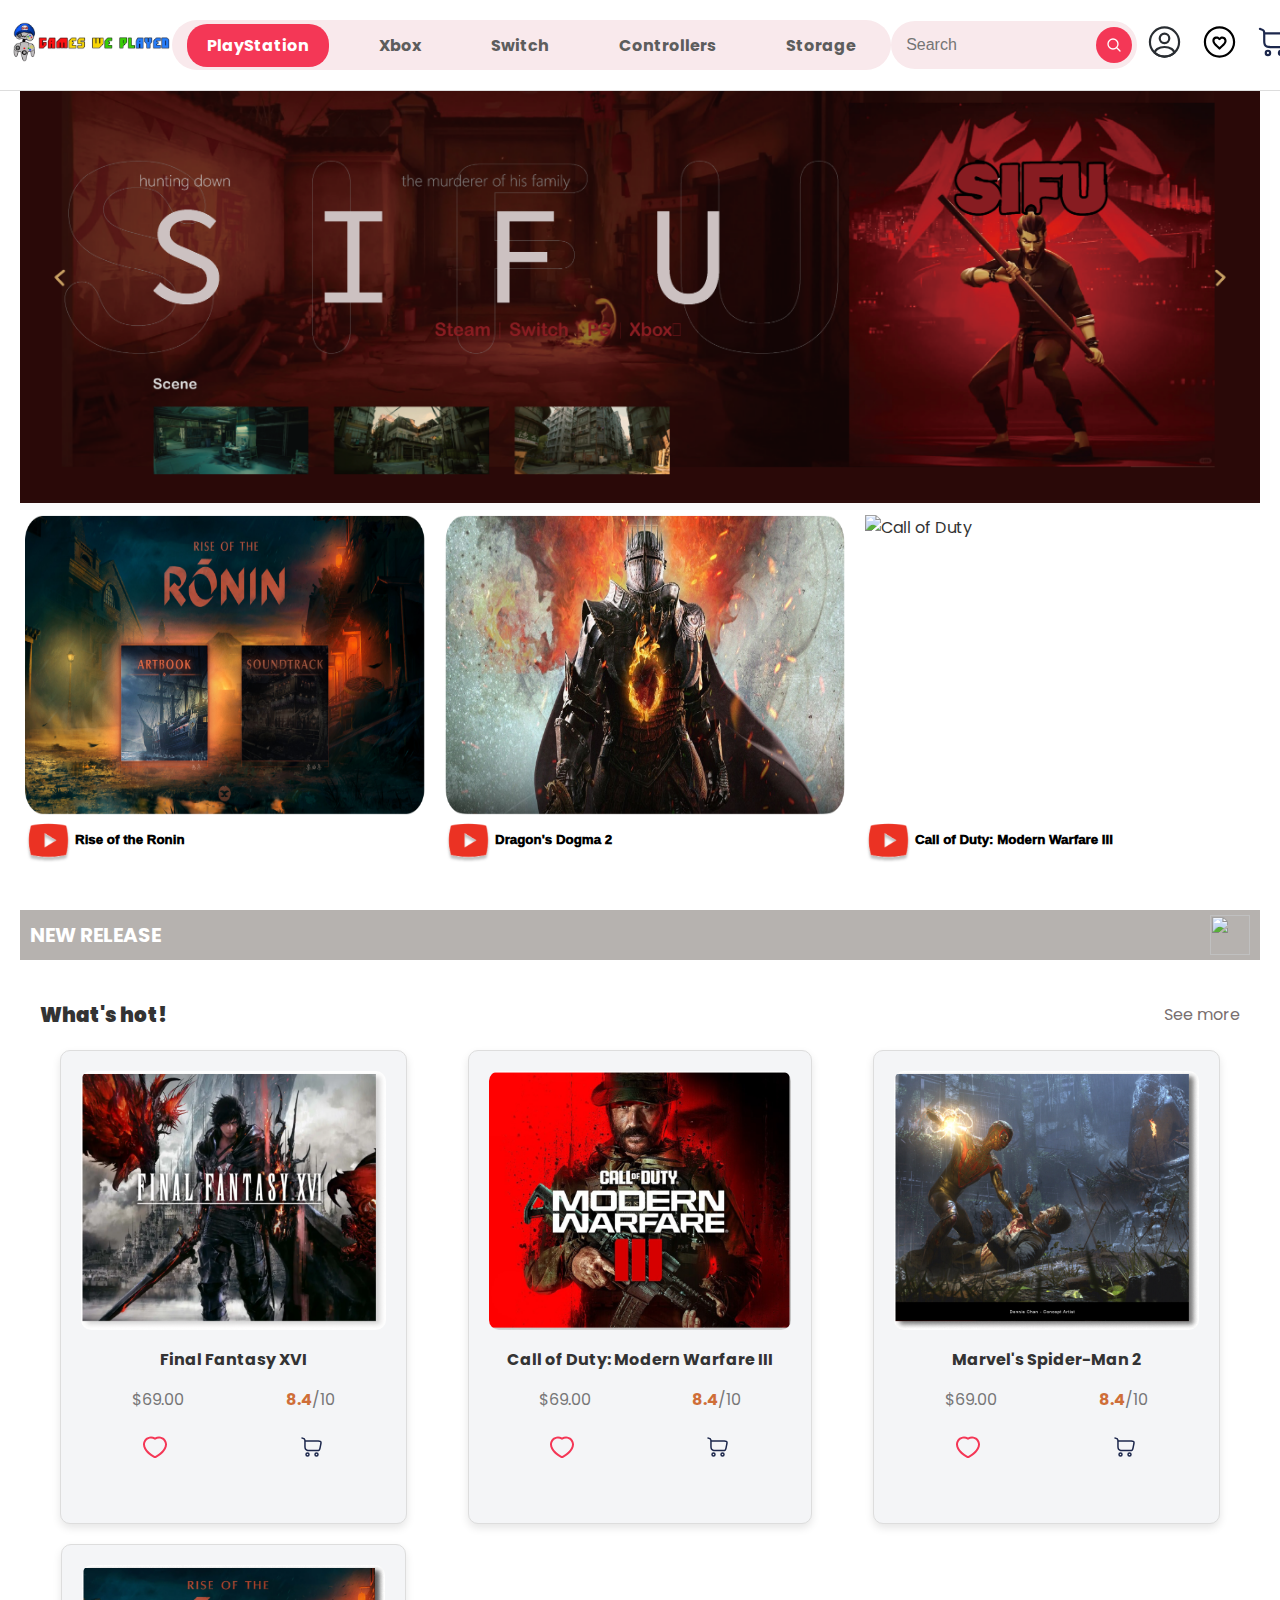
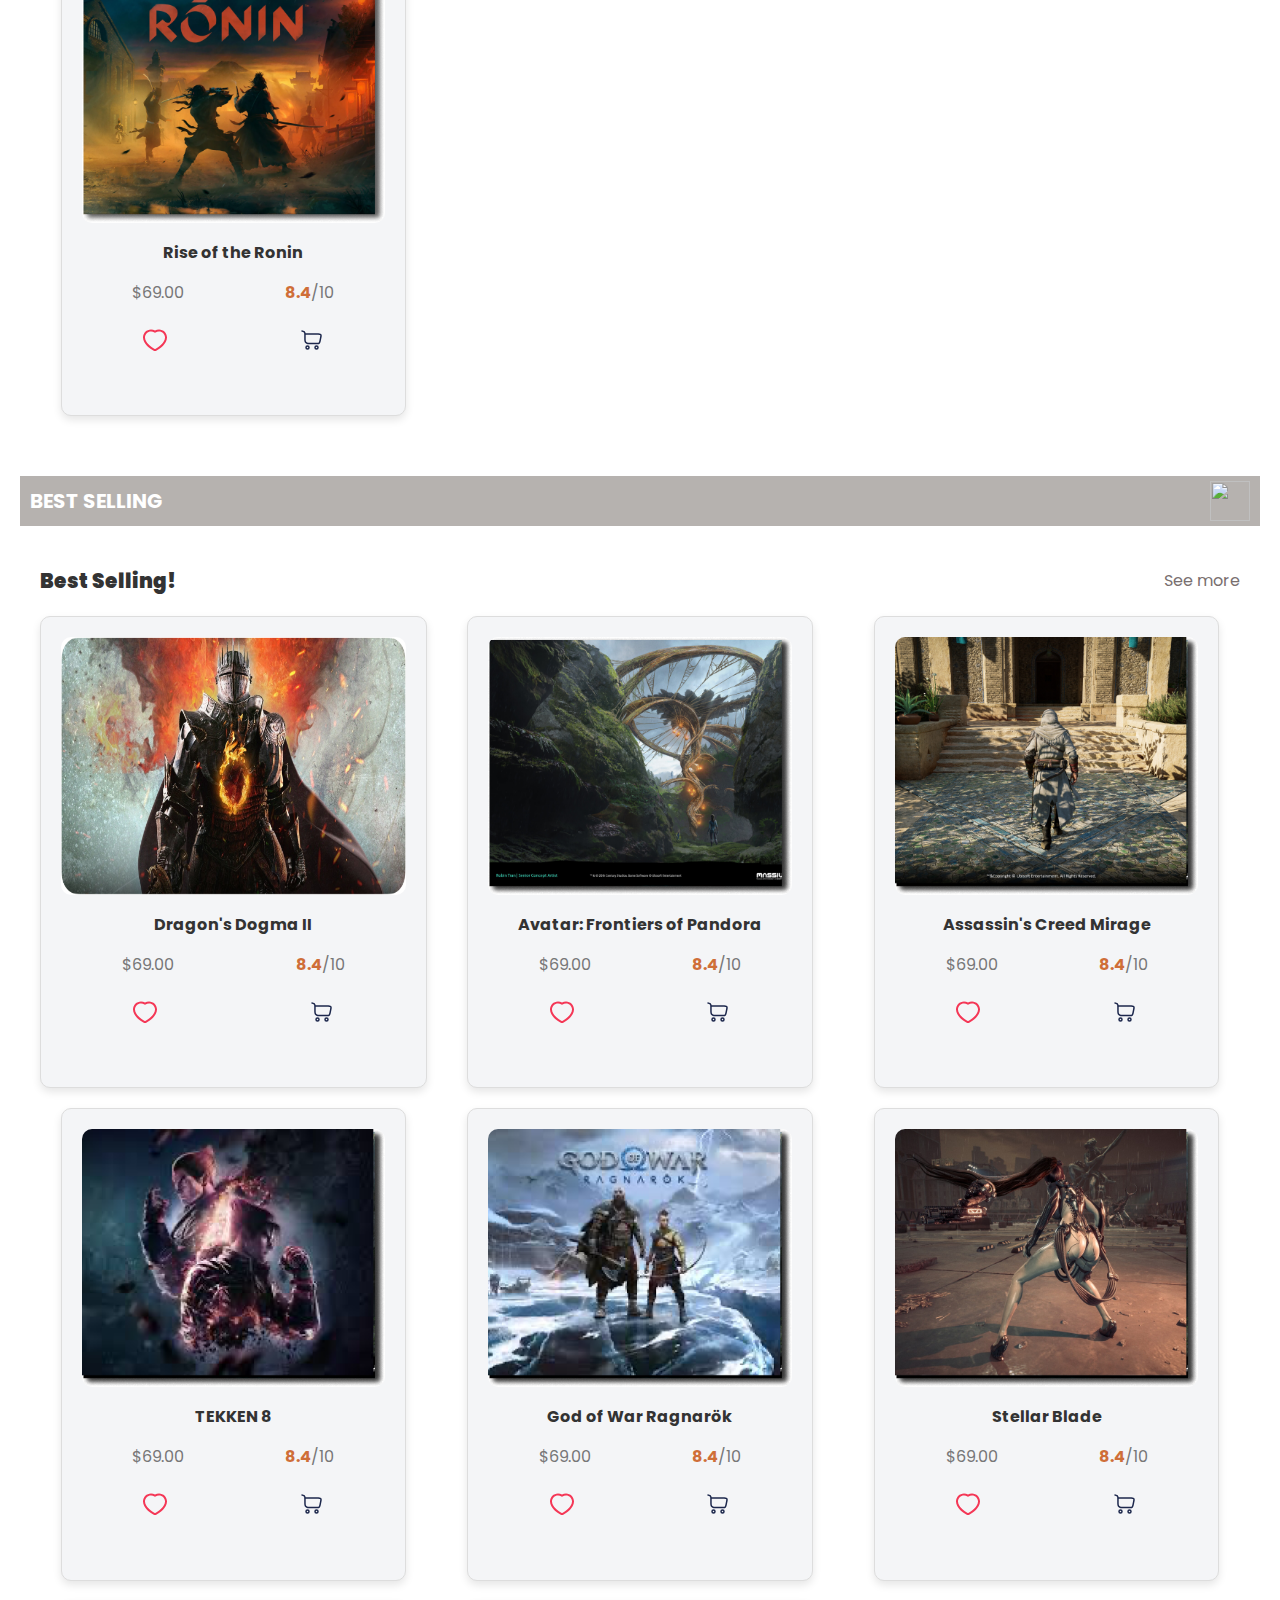
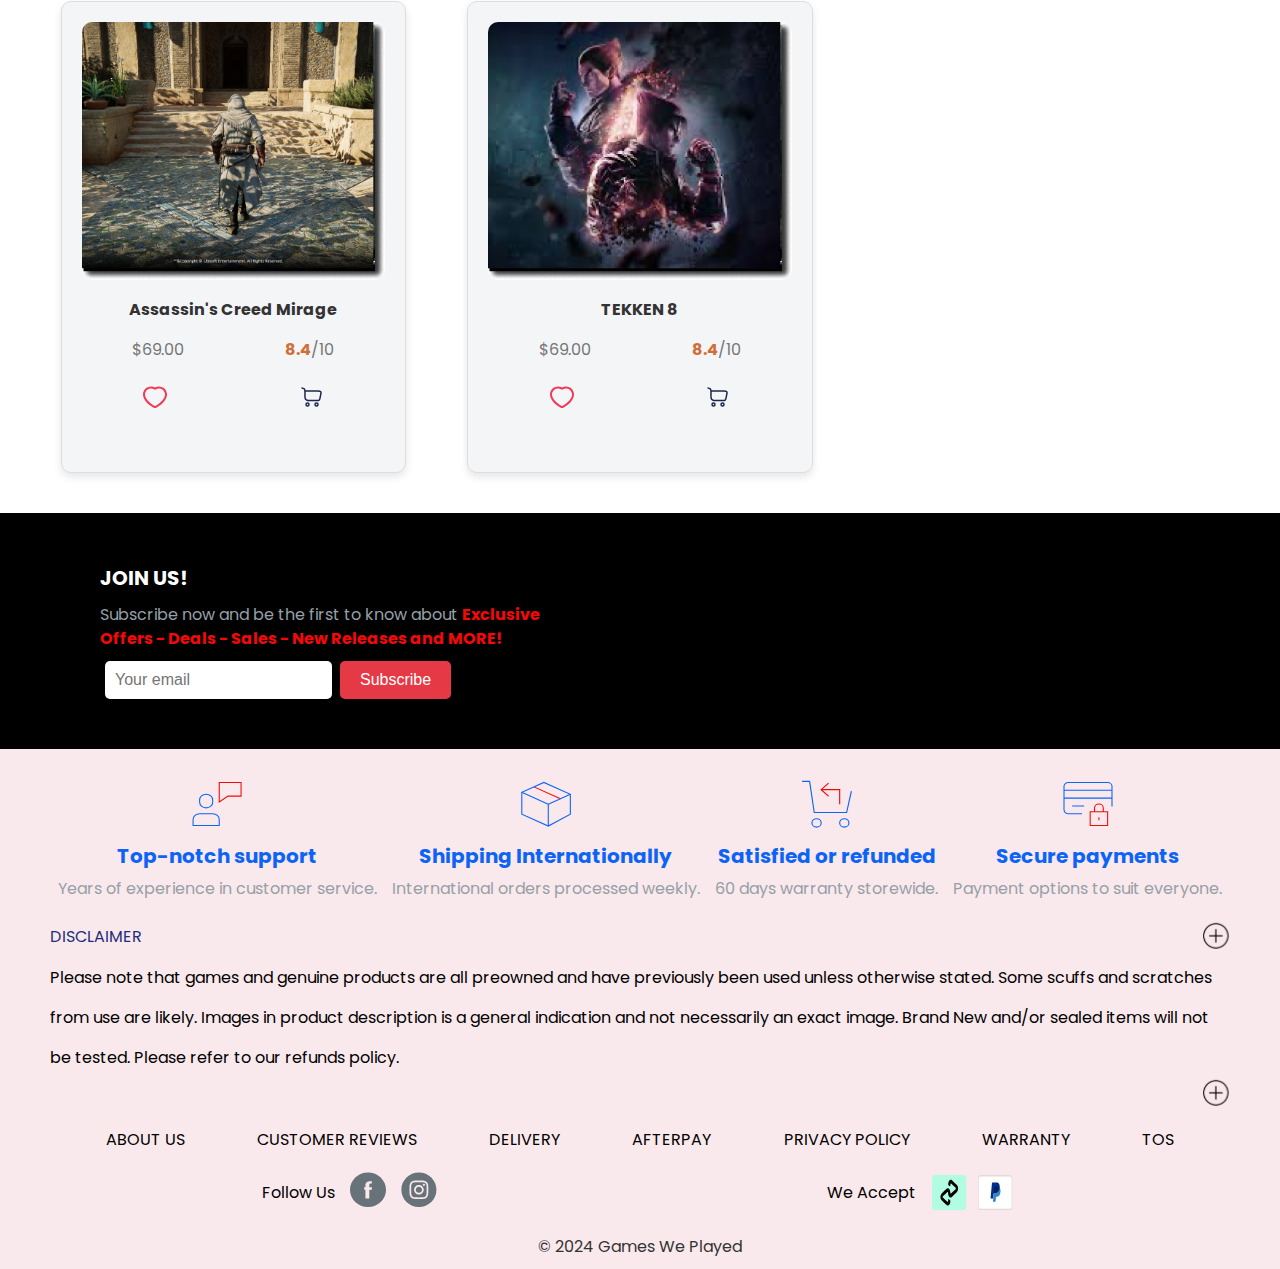
==== commit 82f616a8: "fix some problem from css" ====
--- a/index.html
+++ b/index.html
@@ -6,13 +6,10 @@
     <meta charset="UTF-8">
     <!-- Ensures the webpage is responsive and adapts to different screen sizes -->
     <meta name="viewport" content="width=device-width, initial-scale=1.0">
-    <!-- Link to the separated CSS files -->
-    <link rel="stylesheet" href="/css/components.css">
-    <link rel="stylesheet" href="/css/colors.css">
-    <link rel="stylesheet" href="/css/buttons.css">
     <link rel="stylesheet" href="/css/layout.css">
     <link rel="stylesheet" href="/css/typography.css">
-    <title>Games We Played</title>
+    <link rel="stylesheet" href="/css/colors.css">
+    <script src="/js/toggle_cart.js"></script>
 </head>
 
 <body>
@@ -21,6 +18,7 @@
         <nav>
             <!-- Logo -->
             <div>
+                <link rel="stylesheet" href="/index.html">
                 <img src="/assets/images/logo.png" alt="Games We Played Logo">
             </div>
             <!-- Navigation links -->
@@ -33,8 +31,8 @@
             </ul>
             <!-- Search bar -->
             <div class="search-container">
-                <form action="/html/search/search-result-page.html">
-                    <input type="search" placeholder="Search" class="search-input">
+                <form action="/html/search/search-result-page.html" method="GET">
+                    <input type="search" name="query" placeholder="Search" class="search-input">
                     <button type="submit" class="search-button">
                         <img src="/assets/icons/search-svgrepo-com.svg" alt="Search">
                     </button>
@@ -42,12 +40,66 @@
             </div>
             <!-- User profile, favorites, and cart icons -->
             <div>
-                <a href="#profile"><img src="/assets/icons/profile.svg" style="width: 35px; height: 40px;" alt="Profile"></a>
-                <a href="#favorites"><img src="/assets/icons/favorite.svg" style="width: 35px; height: 40px;" alt="Favorites"></a>
-                <a href="/html/payment/view-cart.html"><img src="/assets/icons/cart.svg" style="width: 35px; height: 40px;" alt="Cart"></a>
+                <a href="#profile"><img src="/assets/icons/profile.svg" style="width: 35px; height: 40px;"
+                        alt="Profile"></a>
+                <a href="#favorites"><img src="/assets/icons/favorite.svg" style="width: 35px; height: 40px;"
+                        alt="Favorites"></a>
+                <a href="javascript:void(0);" onclick="toggleCartVisibility()">
+                    <div id="cart-icon-container">
+                        <img src="/assets/icons/cart.svg" style="width: 35px; height: 40px;" alt="Cart" id="cart-icon">
+                        <div id="cart-badge">0</div>
+                    </div>
+                </a>
             </div>
         </nav>
     </header>
+
+    <!-- Cart Preview-->
+    <div class="cart-container" style="display: none;">
+        <div class="cart-header">
+            <span>YOUR CART – <span id="cart-count">0</span> items total</span>
+            <button class="close-button" onclick="toggleCartVisibility()">&times;</button>
+        </div>
+        <hr>
+        <div class="cart-items">
+            <!-- Cart items will be dynamically added here -->
+        </div>
+        <!-- <div class="cart-item">
+            <img src="/assets/images/call of duty.png" alt="SIFU">
+            <div class="item-details">
+                <div class="item-details-upper">
+                    <div class="item-details-left">
+                        <span class="item-name">SIFU</span>
+                        <span class="item-description">PS5 video game</span>
+                    </div>
+                    <div class="item-details-right">
+                        <img src="/assets/icons/bin.svg" alt="Delete Icon" class="delete-icon">
+                    </div>
+                </div>
+                <div class="item-details-lower">
+                    <span class="item-price">$69</span>
+                    <div class="item-quantity">
+                        <button class="quantity-button">-</button>
+                        <span class="quantity-value">1</span>
+                        <button class="quantity-button">+</button>
+                    </div>
+                </div>
+            </div>
+        </div> -->
+        <div class="cart-summary">
+            <div class="summary-details">
+                <span>Subtotal:</span>
+                <span id="cart-subtotal">$0.00</span>
+            </div>
+            <p class="summary-notation">
+                tax and shipping calculated at checkout.
+            </p>
+        </div>
+        <div class="cart-actions">
+            <button class="view-cart-button" onclick="location.href='/html/payment/view-cart.html'">view cart</button>
+            <button class="checkout-button" onclick="location.href='/html/payment/checkout.html'">Check Out</button>
+        </div>
+    </div>
 
     <!-- Main content area -->
     <main>
@@ -65,30 +117,49 @@
             <div class="horizontal-slider">
                 <!-- Featured game example -->
                 <article>
-                    <img src="/assets/images/rise-of-the-ronin.png" alt="Rise of the Ronin">
+                    <img src="/assets/images/rise-of-the ronin.png" alt="Rise of the Ronin">
                     <div class="description">
                         <button aria-label="Watch trailer for Rise of the Ronin">
                             <img src="/assets/images/youtube-icon.png" alt="YouTube Icon">
-                            Rise of the Ronin
+                            <p>Rise of the Ronin</p>
+
                         </button>
                     </div>
                 </article>
                 <!-- Additional featured games follow the same structure -->
                 <article>
-                    <img src="/assets/images/dragon-dogma.png" alt="Dragon's Dogma 2">
+                    <img src="/assets/images/Dragon dogma.png" alt="Dragon's Dogma 2">
                     <div class="description">
                         <button aria-label="Watch trailer for Dragon's Dogma 2">
                             <img src="/assets/images/youtube-icon.png" alt="YouTube Icon">
-                            Dragon's Dogma 2
-                        </button>
-                    </div>
-                </article>
-                <article>
-                    <img src="/assets/images/call-of-duty.png" alt="Call of Duty">
+                            <p>Dragon's Dogma 2</p>
+                        </button>
+                    </div>
+                </article>
+                <article>
+                    <img src="/assets/images/call of duty.png" alt="Call of Duty">
                     <div class="description">
                         <button aria-label="Watch trailer for Call of Duty">
                             <img src="/assets/images/youtube-icon.png" alt="YouTube Icon">
-                            Call of Duty: Modern Warfare III
+                            <p>Call of Duty: Modern Warfare III</p>
+                        </button>
+                    </div>
+                </article>
+                <article>
+                    <img src="/assets/images/Dragon dogma.png" alt="Dragon's Dogma 2">
+                    <div class="description">
+                        <button aria-label="Watch trailer for Dragon's Dogma 2">
+                            <img src="/assets/images/youtube-icon.png" alt="YouTube Icon">
+                            <p>Dragon's Dogma 2</p>
+                        </button>
+                    </div>
+                </article>
+                <article>
+                    <img src="/assets/images/call of duty.png" alt="Call of Duty">
+                    <div class="description">
+                        <button aria-label="Watch trailer for Call of Duty">
+                            <img src="/assets/images/youtube-icon.png" alt="YouTube Icon">
+                            <p>Call of Duty: Modern Warfare III</p>
                         </button>
                     </div>
                 </article>
@@ -99,66 +170,80 @@
         <section aria-labelledby="new-release">
             <header>
                 <h2 id="new-release">NEW RELEASE</h2>
+                <img src="/assets/icons/right-icon-white.svg" class="svg-color" alt="">
+            </header>
+            <div class="grid-header">
+                <h3>What's hot!</h3>
                 <a href="#see-more">See more</a>
-            </header>
-            <h3>What's hot!</h3>
+            </div>
+
             <div class="game-grid">
                 <!-- Game card example with image, title, price, rating, and actions -->
                 <article>
-                    <a href="/html/product/product-page-second.html">
-                        <img src="/assets/images/final-fantasy-xvi.png" alt="Final Fantasy XVI">
-                        <h4>Final Fantasy XVI</h4>
-                        <p>$69.00</p>
-                        <p>8.4/10</p>
-                        <div class="actions">
-                            <button aria-label="Add Final Fantasy XVI to favorites">
-                                <img src="/assets/icons/like.svg" alt="like-button">
-                            </button>
-                            <button aria-label="Add Final Fantasy XVI to cart">
-                                <img src="/assets/icons/cart.svg" alt="cart-icon">
-                            </button>
-                        </div>
-                    </a>
+                    <img src="/assets/images/Final Fantasy XVI.png" alt="Final Fantasy XVI"
+                        onclick="window.location.href='/html/product/product-page-second.html'">
+                    <h4>Final Fantasy XVI</h4>
+                    <div class="price">
+                        <p>$69.00</p>
+                        <p><strong>8.4</strong>/10</p>
+                    </div>
+                    <div class="actions">
+                        <button aria-label="Add Final Fantasy XVI to favorites">
+                            <img src="/assets/icons/like.svg" alt="like-button">
+                        </button>
+                        <button aria-label="Add Final Fantasy XVI to cart" onclick="toggleCart(this)">
+                            <img src="/assets/icons/cart.svg" alt="cart-icon">
+                        </button>
+                    </div>
                 </article>
                 <!-- Additional new release games follow the same structure -->
                 <article>
-                    <img src="/assets/images/call-of-duty.png" alt="Call of Duty: Modern Warfare III">
+                    <img src="/assets/images/Call of duty.png" alt="Call of Duty: Modern Warfare III"
+                        onclick="window.location.href='/html/product/product-page-second.html'">
                     <h4>Call of Duty: Modern Warfare III</h4>
-                    <p>$69.00</p>
-                    <p>8.4/10</p>
+                    <div class="price">
+                        <p>$69.00</p>
+                        <p><strong>8.4</strong>/10</p>
+                    </div>
                     <div class="actions">
                         <button aria-label="Add Call of Duty: Modern Warfare III to favorites">
                             <img src="/assets/icons/like.svg" alt="like-button">
                         </button>
-                        <button aria-label="Add Call of Duty: Modern Warfare III to cart">
-                            <img src="/assets/icons/cart.svg" alt="cart-icon">
-                        </button>
-                    </div>
-                </article>
-                <article>
-                    <img src="/assets/images/marvels-spider.png" alt="Marvel's Spider-Man 2">
+                        <button aria-label="Add Call of Duty: Modern Warfare III to cart" onclick="toggleCart(this)">
+                            <img src="/assets/icons/cart.svg" alt="cart-icon">
+                        </button>
+                    </div>
+                </article>
+                <article>
+                    <img src="/assets/images/Marvel's spider.png" alt="Marvel's Spider-Man 2"
+                        onclick="window.location.href='/html/product/product-page-second.html'">
                     <h4>Marvel's Spider-Man 2</h4>
-                    <p>$69.00</p>
-                    <p>8.4/10</p>
+                    <div class="price">
+                        <p>$69.00</p>
+                        <p><strong>8.4</strong>/10</p>
+                    </div>
                     <div class="actions">
                         <button aria-label="Add Marvel's Spider-Man 2 to favorites">
                             <img src="/assets/icons/like.svg" alt="like-button">
                         </button>
-                        <button aria-label="Add Marvel's Spider-Man 2 to cart">
-                            <img src="/assets/icons/cart.svg" alt="cart-icon">
-                        </button>
-                    </div>
-                </article>
-                <article>
-                    <img src="/assets/images/rise-of-the-ronin.png" alt="Rise of the Ronin">
+                        <button aria-label="Add Marvel's Spider-Man 2 to cart" onclick="toggleCart(this)">
+                            <img src="/assets/icons/cart.svg" alt="cart-icon">
+                        </button>
+                    </div>
+                </article>
+                <article>
+                    <img src="/assets/images/Rise of the ronin.png" alt="Rise of the Ronin"
+                        onclick="window.location.href='/html/product/product-page-second.html'">
                     <h4>Rise of the Ronin</h4>
-                    <p>$69.00</p>
-                    <p>8.4/10</p>
+                    <div class="price">
+                        <p>$69.00</p>
+                        <p><strong>8.4</strong>/10</p>
+                    </div>
                     <div class="actions">
                         <button aria-label="Add Rise of the Ronin to favorites">
                             <img src="/assets/icons/like.svg" alt="like-button">
                         </button>
-                        <button aria-label="Add Rise of the Ronin to cart">
+                        <button aria-label="Add Rise of the Ronin to cart" onclick="toggleCart(this)">
                             <img src="/assets/icons/cart.svg" alt="cart-icon">
                         </button>
                     </div>
@@ -167,123 +252,150 @@
         </section>
 
         <!-- Best Selling Section -->
-        <section aria-labelledby="best-selling">
+        <section aria-labelledby="new-release">
             <header>
                 <h2 id="best-selling">BEST SELLING</h2>
+                <img src="/assets/icons/right-icon-white.svg" class="svg-color" alt="">
+            </header>
+            <div class="grid-header">
+                <h3>Best Selling!</h3>
                 <a href="#see-more">See more</a>
-            </header>
-            <h3>Best Selling!</h3>
+            </div>
             <div class="game-grid">
                 <!-- Best selling game example with image, title, price, rating, and actions -->
                 <article>
-                    <img src="/assets/images/dragon-dogma.png" alt="Dragon's Dogma II">
+                    <img src="/assets/images/Dragon dogma.png" alt="Dragon's Dogma II"
+                        onclick="window.location.href='/html/product/product-page-second.html'">
                     <h4>Dragon's Dogma II</h4>
-                    <p>$69.00</p>
-                    <p>8.4/10</p>
+                    <div class="price">
+                        <p>$69.00</p>
+                        <p><strong>8.4</strong>/10</p>
+                    </div>
                     <div class="actions">
                         <button aria-label="Add Dragon's Dogma II to favorites">
                             <img src="/assets/icons/like.svg" alt="like-button">
                         </button>
-                        <button aria-label="Add Dragon's Dogma II to cart">
+                        <button aria-label="Add Dragon's Dogma II to cart" onclick="toggleCart(this)">
                             <img src="/assets/icons/cart.svg" alt="cart-icon">
                         </button>
                     </div>
                 </article>
                 <!-- Additional best selling games follow the same structure -->
                 <article>
-                    <img src="/assets/images/avatar-frontiers-of-pandora.png" alt="Avatar: Frontiers of Pandora">
+                    <img src="/assets/images/Avatar Frontiers of Pandora.png" alt="Avatar: Frontiers of Pandora"
+                        onclick="window.location.href='/html/product/product-page-second.html'">
                     <h4>Avatar: Frontiers of Pandora</h4>
-                    <p>$69.00</p>
-                    <p>8.4/10</p>
+                    <div class="price">
+                        <p>$69.00</p>
+                        <p><strong>8.4</strong>/10</p>
+                    </div>
                     <div class="actions">
                         <button aria-label="Add Avatar: Frontiers of Pandora to favorites">
                             <img src="/assets/icons/like.svg" alt="like-button">
                         </button>
-                        <button aria-label="Add Avatar: Frontiers of Pandora to cart">
-                            <img src="/assets/icons/cart.svg" alt="cart-icon">
-                        </button>
-                    </div>
-                </article>
-                <article>
-                    <img src="/assets/images/assassins-creed.png" alt="Assassin's Creed Mirage">
+                        <button aria-label="Add Avatar: Frontiers of Pandora to cart" onclick="toggleCart(this)">
+                            <img src="/assets/icons/cart.svg" alt="cart-icon">
+                        </button>
+                    </div>
+                </article>
+                <article>
+                    <img src="/assets/images/Assassin's Creed.png" alt="Assassin's Creed Mirage"
+                        onclick="window.location.href='/html/product/product-page-second.html'">
                     <h4>Assassin's Creed Mirage</h4>
-                    <p>$69.00</p>
-                    <p>8.4/10</p>
+                    <div class="price">
+                        <p>$69.00</p>
+                        <p><strong>8.4</strong>/10</p>
+                    </div>
                     <div class="actions">
                         <button aria-label="Add Assassin's Creed Mirage to favorites">
                             <img src="/assets/icons/like.svg" alt="like-button">
                         </button>
-                        <button aria-label="Add Assassin's Creed Mirage to cart">
-                            <img src="/assets/icons/cart.svg" alt="cart-icon">
-                        </button>
-                    </div>
-                </article>
-                <article>
-                    <img src="/assets/images/tekken.png" alt="TEKKEN 8">
+                        <button aria-label="Add Assassin's Creed Mirage to cart" onclick="toggleCart(this)">
+                            <img src="/assets/icons/cart.svg" alt="cart-icon">
+                        </button>
+                    </div>
+                </article>
+                <article>
+                    <img src="/assets/images/Tekken.png" alt="TEKKEN 8"
+                        onclick="window.location.href='/html/product/product-page-second.html'">
                     <h4>TEKKEN 8</h4>
-                    <p>$69.00</p>
-                    <p>8.4/10</p>
+                    <div class="price">
+                        <p>$69.00</p>
+                        <p><strong>8.4</strong>/10</p>
+                    </div>
                     <div class="actions">
                         <button aria-label="Add TEKKEN 8 to favorites">
                             <img src="/assets/icons/like.svg" alt="like-button">
                         </button>
-                        <button aria-label="Add TEKKEN 8 to cart">
-                            <img src="/assets/icons/cart.svg" alt="cart-icon">
-                        </button>
-                    </div>
-                </article>
-                <article>
-                    <img src="/assets/images/god-of-war.png" alt="God of War Ragnarök">
+                        <button aria-label="Add TEKKEN 8 to cart" onclick="toggleCart(this)">
+                            <img src="/assets/icons/cart.svg" alt="cart-icon">
+                        </button>
+                    </div>
+                </article>
+                <article>
+                    <img src="/assets/images/god of was.png" alt="God of War Ragnarök"
+                        onclick="window.location.href='/html/product/product-page-second.html'">
                     <h4>God of War Ragnarök</h4>
-                    <p>$69.00</p>
-                    <p>8.4/10</p>
+                    <div class="price">
+                        <p>$69.00</p>
+                        <p><strong>8.4</strong>/10</p>
+                    </div>
                     <div class="actions">
                         <button aria-label="Add God of War Ragnarök to favorites">
                             <img src="/assets/icons/like.svg" alt="like-button">
                         </button>
-                        <button aria-label="Add God of War Ragnarök to cart">
-                            <img src="/assets/icons/cart.svg" alt="cart-icon">
-                        </button>
-                    </div>
-                </article>
-                <article>
-                    <img src="/assets/images/stellar-blade.png" alt="Stellar Blade">
+                        <button aria-label="Add God of War Ragnarök to cart" onclick="toggleCart(this)">
+                            <img src="/assets/icons/cart.svg" alt="cart-icon">
+                        </button>
+                    </div>
+                </article>
+                <article>
+                    <img src="/assets/images/stellar blade.png" alt="Stellar Blade"
+                        onclick="window.location.href='/html/product/product-page-second.html'">
                     <h4>Stellar Blade</h4>
-                    <p>$69.00</p>
-                    <p>8.4/10</p>
+                    <div class="price">
+                        <p>$69.00</p>
+                        <p><strong>8.4</strong>/10</p>
+                    </div>
                     <div class="actions">
                         <button aria-label="Add Stellar Blade to favorites">
                             <img src="/assets/icons/like.svg" alt="like-button">
                         </button>
-                        <button aria-label="Add Stellar Blade to cart">
-                            <img src="/assets/icons/cart.svg" alt="cart-icon">
-                        </button>
-                    </div>
-                </article>
-                <article>
-                    <img src="/assets/images/assassins-creed.png" alt="Assassin's Creed Mirage">
+                        <button aria-label="Add Stellar Blade to cart" onclick="toggleCart(this)">
+                            <img src="/assets/icons/cart.svg" alt="cart-icon">
+                        </button>
+                    </div>
+                </article>
+                <article>
+                    <img src="/assets/images/Assassin's Creed.png" alt="Assassin's Creed Mirage"
+                        onclick="window.location.href='/html/product/product-page-second.html'">
                     <h4>Assassin's Creed Mirage</h4>
-                    <p>$69.00</p>
-                    <p>8.4/10</p>
+                    <div class="price">
+                        <p>$69.00</p>
+                        <p><strong>8.4</strong>/10</p>
+                    </div>
                     <div class="actions">
                         <button aria-label="Add Assassin's Creed Mirage to favorites">
                             <img src="/assets/icons/like.svg" alt="like-button">
                         </button>
-                        <button aria-label="Add Assassin's Creed Mirage to cart">
-                            <img src="/assets/icons/cart.svg" alt="cart-icon">
-                        </button>
-                    </div>
-                </article>
-                <article>
-                    <img src="/assets/images/tekken2.png" alt="TEKKEN 8">
+                        <button aria-label="Add Assassin's Creed Mirage to cart" onclick="toggleCart(this)">
+                            <img src="/assets/icons/cart.svg" alt="cart-icon">
+                        </button>
+                    </div>
+                </article>
+                <article>
+                    <img src="/assets/images/Tekken2.png" alt="TEKKEN 8"
+                        onclick="window.location.href='/html/product/product-page-second.html'">
                     <h4>TEKKEN 8</h4>
-                    <p>$69.00</p>
-                    <p>8.4/10</p>
+                    <div class="price">
+                        <p>$69.00</p>
+                        <p><strong>8.4</strong>/10</p>
+                    </div>
                     <div class="actions">
                         <button aria-label="Add TEKKEN 8 to favorites">
                             <img src="/assets/icons/like.svg" alt="like-button">
                         </button>
-                        <button aria-label="Add TEKKEN 8 to cart">
+                        <button aria-label="Add TEKKEN 8 to cart" onclick="toggleCart(this)">
                             <img src="/assets/icons/cart.svg" alt="cart-icon">
                         </button>
                     </div>
@@ -292,87 +404,88 @@
         </section>
     </main>
 
-    <!-- Footer section -->
+    <!--------------------------------------------------------------------------------------------------Footer------------------------------------------------------------------------------------>
     <footer>
-        <!-- Join Us section -->
         <section aria-labelledby="join-us">
             <h2 id="join-us">JOIN US!</h2>
-            <p>Subscribe now and be the first to know about <strong style="color: #F50808;">Exclusive Offers - Deals - Sales - New Releases and MORE!</strong></p>
+            <p>Subscribe now and be the first to know about <strong style="color: #F50808;">Exclusive Offers - Deals -
+                    Sales - New Releases and
+                    MORE!</strong></p>
             <form action="#" method="post">
                 <input type="email" id="email" name="email" placeholder="Your email" required>
                 <button type="submit">Subscribe</button>
             </form>
         </section>
-        
-        <!-- Features section -->
-        <section aria-labelledby="features">
-            <div class="features-grid">
-                <article>
-                    <img src="/assets/icons/top-notch support.svg" alt="Top-notch support">
-                    <h3>Top-notch support</h3>
-                    <p>Years of experience in customer service.</p>
-                    <span>Years of experience in customer service.</span>
-                </article>
-                <article>
-                    <img src="/assets/icons/shipping internationally.svg" alt="Shipping Internationally">
-                    <h3>Shipping Internationally</h3>
-                    <p>International orders processed weekly.</p>
-                    <span>International orders processed weekly.</span>
-                </article>
-                <article>
-                    <img src="/assets/icons/satisfied-or-refunded.svg" alt="Satisfied or refunded">
-                    <h3>Satisfied or refunded</h3>
-                    <p>60 days warranty storewide.</p>
-                    <span>60 days warranty storewide.</span>
-                </article>
-                <article>
-                    <img src="/assets/icons/secure-payments.svg" alt="Secure payments">
-                    <h3>Secure payments</h3>
-                    <p>Payment options to suit everyone.</p>
-                    <span>Payment options to suit everyone.</span>
-                </article>
-            </div>
-        </section>
-        
-        <!-- Disclaimer section -->
-        <section aria-labelledby="disclaimer">
-            <header>
-                <p id="disclaimer">DISCLAIMER</p>
-                <button>
-                    <img src="/assets/icons/plus-icon.svg" alt="Expand">
-                </button>
-            </header>
-            <p>
-                Please note that games and genuine products are all preowned and have previously been used unless otherwise stated. Some scuffs and scratches from use are likely. Images in product description are a general indication and not necessarily an exact image. Brand New and/or sealed items will not be tested. Please refer to our refunds policy.
-            </p>
-        </section>
-        
-        <!-- Footer navigation and social media links -->
         <section aria-labelledby="footer-bottom">
-            <ul>
-                <li><a href="#about-us">ABOUT US</a></li>
-                <li><a href="#customer-reviews">CUSTOMER REVIEWS</a></li>
-                <li><a href="#delivery">DELIVERY</a></li>
-                <li><a href="#privacy-policy">Privacy policy</a></li>
-                <li><a href="#contact-us">Contact us</a></li>
-                <li><a href="#do-not-sell">Do not sell my personal information</a></li>
-                <li><a href="#afterpay">AFTERPAY</a></li>
-                <li><a href="#privacy-policy">PRIVACY POLICY</a></li>
-                <li><a href="#warranty">WARRANTY</a></li>
-                <li><a href="#tos">TOS</a></li>
-            </ul>
-            <div class="social-media">
-                <p>Follow Us</p>
-                <a href="#"><img src="/assets/icons/facebook.svg" alt="Facebook"></a>
-                <a href="#"><img src="/assets/icons/instagram.svg" alt="Instagram"></a>
-            </div>
-            <div class="payment-options">
-                <p>We Accept</p>
-                <img src="/assets/icons/s-payment.svg" alt="Payment Options">
-                <img src="/assets/icons/paypal.svg" alt="PayPal Icon">
-            </div>
+            <section aria-labelledby="features">
+                <div class="features-grid">
+                    <article>
+                        <img src="/assets/icons/top-notch support.svg" alt="Top-notch support">
+                        <h3>Top-notch support</h3>
+                        <span>Years of experience in customer service.</span>
+                    </article>
+                    <article>
+                        <img src="/assets/icons/shipping internationally.svg" alt="Shipping Internationally">
+                        <h3>Shipping Internationally</h3>
+                        <span>International orders processed weekly.</span>
+
+                    </article>
+                    <article>
+                        <img src="/assets/icons/satisfied or refunded.svg" alt="Satisfied or refunded">
+                        <h3>Satisfied or refunded</h3>
+                        <span>60 days warranty storewide.</span>
+                    </article>
+                    <article>
+                        <img src="/assets/icons/secure payments.svg" alt="Secure payments">
+                        <h3>Secure payments</h3>
+                        <span>Payment options to suit everyone.</span>
+                    </article>
+                </div>
+            </section>
+            <section aria-labelledby="disclaimer">
+                <header>
+                    <p id="disclaimer">DISCLAIMER</p>
+                    <button>
+                        <img src="/assets/icons/plus-icon.svg" alt="Expand">
+                    </button>
+                </header>
+                <p>
+                    Please note that games and genuine products are all preowned and have previously been used unless
+                    otherwise stated. Some scuffs and scratches from use are likely.
+                    Images in product description is a general indication and not necessarily an exact image. Brand New
+                    and/or sealed items will not be tested.
+                    Please refer to our refunds policy.
+                </p>
+            </section>
+            <button><img src="/assets/icons/plus-icon.svg" alt="Expand"></button>
+            <section aria-labelledby="footer-bottom-option">
+                <ul>
+                    <li><a href="#about-us">ABOUT US</a></li>
+                    <li><a href="#customer-reviews">CUSTOMER REVIEWS</a></li>
+                    <li><a href="#delivery">DELIVERY</a></li>
+                    <li><a href="#afterpay">AFTERPAY</a></li>
+                    <li><a href="#privacy-policy">PRIVACY POLICY</a></li>
+                    <li><a href="#warranty">WARRANTY</a></li>
+                    <li><a href="#tos">TOS</a></li>
+                </ul>
+                <div class="bottom-row">
+                    <div class="social-media">
+                        <p>Follow Us</p>
+                        <a href="#">
+                            <img src="/assets/icons/facebook.svg" alt="Facebook">
+                            <img src="/assets/icons/instagram.svg" alt="Instagram">
+                        </a>
+                    </div>
+                    <div class="we-accept">
+                        <p>We Accept</p>
+                        <img src="/assets/icons/s-payment.svg" alt="Payment Options">
+                        <img src="/assets/icons/paypal.svg" alt="PayPal Icon">
+                    </div>
+                </div>
+            </section>
             <p>© 2024 Games We Played</p>
         </section>
+
     </footer>
 </body>
 
--- a/css/layout.css
+++ b/css/layout.css
@@ -1,3 +1,4 @@
+/* Global styles */
 * {
     margin: 0 auto;
     padding: 0;
@@ -5,20 +6,88 @@
 }
 
 body {
-    margin: 0;
-    padding: 0;
-    box-sizing: border-box;
-}
-
-header, footer, section {
-    width: 100%;
-}
-
-header {
-    background-color: #fff;
+    font-family: var(--font-family);
+    color: var(--color-dark);
+}
+
+/* search-result-page */
+
+main section[aria-labelledby="search-section"] {
+    margin: 0 auto;
+    margin-top: 100px;
+    padding: 5px;
+    display: flex;
+    flex-direction: column;
+    justify-content: space-evenly;
+    width: 100%;
+}
+
+main section[aria-labelledby="search-section"] .search-bar {
+    display: flex;
+    justify-content: center;
+    width: 100%;
+}
+
+main section[aria-labelledby="search-section"] .search-bar input[type="search"] {
+    all: initial;
+    width: 80%;
+    padding: 15px;
+    margin: 40px;
+    border-radius: 20px;
+}
+
+main section[aria-labelledby="search-section"] .search-filters {
+    display: flex;
+    flex-direction: row;
+    align-items: center;
+    width: 95%;
+    padding: 0 100px;
+    margin-bottom: 25px;
+}
+
+main section[aria-labelledby="search-section"] .search-filters .filter,
+main section[aria-labelledby="search-section"] .search-filters .relevancy {
+    display: flex;
+    width: 11%;
+    align-items: center;
+    justify-content: space-between;
+    margin: 0 10px;
+    padding: 4px;
+}
+
+main section[aria-labelledby="search-section"] .search-filters .filter>button,
+main section[aria-labelledby="search-section"] .search-filters .relevancy>button {
+    all: initial;
+    width: 10%;
+    height: 25px;
+}
+
+main section[aria-labelledby="search-section"] .search-filters .filter>img,
+main section[aria-labelledby="search-section"] .search-filters .relevancy>img {
+    margin: 0;
+    padding: 0;
+    width: 20px;
+    height: 25px;
+}
+
+
+.search-results {
+    display: flex;
+    flex-direction: column;
+    align-items: center;
+}
+
+/* Header */
+body>header {
+    position: fixed;
+    top: 0;
+    left: 0;
+    width: 100%;
+    background-color: var(--color-light);
     padding: 20px 10px;
-    border-bottom: 1px solid #ddd;
+    border-bottom: 1px solid var(--color-medium-gray);
     overflow-x: hidden;
+    z-index: 1000;
 }
 
 header nav {
@@ -27,6 +96,11 @@
     justify-content: space-evenly;
 }
 
+header nav div img {
+    height: 40px;
+}
+
+/* Navigation links */
 header nav ul {
     display: flex;
     justify-content: center;
@@ -42,11 +116,26 @@
 }
 
 header nav ul li a {
+    text-decoration: none;
+    color: var(--color-dark-gray);
+    font-weight: bold;
     padding: 10px 20px;
     border-radius: 20px;
     transition: background-color 0.3s;
 }
 
+header nav ul li a:hover,
+header nav ul li.active {
+    background-color: #ffd6dc;
+    color: var(--primary-color);
+}
+
+header nav ul li:first-child a {
+    background-color: var(--primary-color);
+    color: var(--color-light);
+}
+
+/* Search bar */
 .search-container {
     display: flex;
     align-items: center;
@@ -66,167 +155,81 @@
     padding: 10px;
     border-radius: 50px 0 0 50px;
     outline: none;
-    font-size: 16px;
+    font-size: var(--main-normal-text-size);
     width: 200px;
+    /* Adjust width as needed */
     background-color: transparent;
 }
 
 .search-button {
+    background-color: var(--primary-color);
+    border: none;
+    border-radius: 50%;
     padding: 10px;
     display: flex;
     align-items: center;
     justify-content: center;
     cursor: pointer;
     outline: none;
-    background-color: var(--primary-color);
-    border: none;
-    border-radius: 50%;
 }
 
 .search-button img {
     width: 16px;
+    /* Adjust icon size as needed */
     height: 16px;
 }
 
-.showcase {
-    background-color: #f8f8f8;
-    padding: 20px 0;
-    text-align: center;
-}
-
-.showcase article {
-    position: relative;
-}
-
-.showcase article img {
-    width: 100%;
-    height: auto;
-}
-
-.showcase .content {
-    position: absolute;
-    bottom: 20px;
-    left: 20px;
-    color: #fff;
-    text-align: left;
-}
-
-.showcase .content .price-like {
-    display: flex;
-    align-items: center;
-}
-
-.showcase .content .price-like button {
-    background: none;
-    border: none;
-    cursor: pointer;
-}
-
-.showcase .content .add-to-cart button {
-    background-color: #ff0000;
-    color: #fff;
-    border: none;
-    padding: 10px 20px;
-    cursor: pointer;
-    margin-top: 10px;
-}
-
-.showcase .content .scenes {
-    display: flex;
-    margin-top: 20px;
-}
-
-.showcase .content .scenes figure {
-    margin-right: 10px;
-}
-
-.showcase .content .scenes img {
-    width: 100px;
-    height: auto;
-}
-
-section {
-    padding: 40px 20px;
-}
-
-section header {
-    display: flex;
-    justify-content: space-between;
-    align-items: center;
-    margin-bottom: 20px;
-}
-
-section header h2 {
-    font-size: 2em;
-}
-
-section header a {
-    text-decoration: none;
-    color: #007bff;
-}
-
-section h3 {
-    font-size: 1.5em;
-    margin-bottom: 20px;
-}
-
-.game-grid {
-    display: grid;
-    grid-template-columns: repeat(auto-fill, minmax(200px, 1fr));
-    gap: 20px;
-}
-
-.game-grid article {
-    background-color: #fff;
-    padding: 20px;
-    border: 1px solid #ddd;
-    text-align: center;
-}
-
-.game-grid article img {
-    width: 100%;
-    height: auto;
-    margin-bottom: 10px;
-}
-
-.game-grid .actions {
-    display: flex;
-    justify-content: center;
-    align-items: center;
-}
-
-.game-grid .actions button {
-    background: none;
-    border: none;
-    cursor: pointer;
-    margin: 0 5px;
-}
+.search-button:hover {
+    background-color: darken(var(--primary-color), 10%);
+    /* Darken color on hover */
+}
+
+/* User profile, favorites, and cart icons */
+header nav div:last-child {
+    display: flex;
+    align-items: center;
+}
+
+header nav div:last-child a {
+    margin: 0 10px;
+}
+
+header nav div:last-child img {
+    height: 24px;
+    transition: transform 0.3s;
+}
+
+header nav div:last-child a:hover img {
+    transform: scale(1.1);
+}
+
+/* footer */
 
 footer {
-    font-family: Arial, sans-serif;
-    color: #333;
-    background: var(--primary-color-light);
+    margin: 0;
+}
+
+footer #join-us {
+    margin: 0;
 }
 
 footer section[aria-labelledby="join-us"] {
     display: flex;
     justify-content: flex-start;
     flex-direction: column;
-    background: #000;
-    padding: 50px 150px;
-    margin: 0;
+    padding: 50px 100px;
+    margin: 0;
+    width: 100%;
 }
 
 footer section[aria-labelledby="join-us"] p {
     width: 443px;
     margin: 10px 0;
-    color: #96a0a6;
-    text-align: left;
 }
 
 footer section[aria-labelledby="join-us"] form {
-    display: flex;
-    margin: 0;
+    margin: 0;
+    display: flex;
 }
 
 footer section[aria-labelledby="join-us"] form input[type="email"] {
@@ -234,39 +237,41 @@
     border: none;
     border-radius: 5px;
     outline: none;
-    font-size: 14px;
+    margin: 0 5px;
 }
 
 footer section[aria-labelledby="join-us"] form button {
     padding: 10px 20px;
     border: none;
-    background-color: #e63946;
-    color: white;
     border-radius: 5px;
-    cursor: pointer;
-    font-size: 14px;
 }
 
 footer section[aria-labelledby="footer-bottom"] {
     padding: 10px 50px;
 }
 
-footer section[aria-labelledby="footer-bottom"] > button {
-    background: var(--primary-color-light);
-    border: none;
+footer section[aria-labelledby="footer-bottom"]>button {
     width: 100%;
     display: flex;
     justify-content: flex-end;
-    padding: 0 20px;
-}
-
-footer section[aria-labelledby="footer-bottom"] > button img {
-    margin: 0;
-}
-
-section[aria-labelledby
-
-="features"] {
+    margin: 0;
+    padding: 0;
+    border: none;
+}
+
+footer section[aria-labelledby="footer-bottom"]>button img {
+    margin: 0;
+}
+
+footer form {
+    display: flex;
+    align-items: center;
+    gap: 3px;
+    justify-content: start;
+    width: 120px;
+}
+
+section[aria-labelledby="features"] {
     margin: 0;
 }
 
@@ -274,6 +279,7 @@
     display: flex;
     justify-content: space-between;
     flex-wrap: wrap;
+    margin: 20px 0;
 }
 
 .features-grid article {
@@ -286,89 +292,870 @@
     margin-bottom: 5px;
 }
 
-section[aria-labelledby="disclaimer"] {
-    margin: 0;
-}
-
-section[aria-labelledby="disclaimer"] > header {
-    background: var(--primary-color-light);
-    margin: 0;
-    padding: 0;
-    display: flex;
-    align-items: center;
-    justify-content: space-between;
-}
-
-section[aria-labelledby="disclaimer"] header > button {
-    margin: 0;
-    border: none;
-    background: var(--primary-color-light);
-}
-
-section[aria-labelledby="disclaimer"] header p {
-    color: #1e2d7d;
+section[aria-labelledby="disclaimer"],
+section[aria-labelledby="disclaimer"] header>button {
+    margin: 0;
+    border: none;
+}
+
+section[aria-labelledby="disclaimer"]>header {
+    margin: 0;
+    padding: 0;
+    display: flex;
+    flex-direction: row;
+    align-items: center;
+    justify-content: space-between;
+}
+
+section[aria-labelledby="disclaimer"]>p {
+    padding-top: 5px;
+
+}
+
+#disclaimer {
+    border-radius: 5px;
+    margin: 0;
+}
+
+section[aria-labelledby="footer-bottom-option"] {
+    width: 100%;
+    margin: 0;
+    padding: 20px;
+    display: flex;
+    flex-direction: column;
+}
+
+section[aria-labelledby="footer-bottom-option"] ul {
+    margin: 0;
+    padding: 0;
+    list-style: none;
+    display: flex;
+    justify-content: center;
+    flex-wrap: wrap;
+}
+
+section[aria-labelledby="footer-bottom-option"] .bottom-row {
+    display: flex;
+    justify-content: space-between;
+    align-items: center;
+    width: 100%;
+    margin-top: 20px;
+}
+
+section[aria-labelledby="footer-bottom-option"] .social-media,
+section[aria-labelledby="footer-bottom-option"] .we-accept {
+    display: flex;
+    align-items: center;
+}
+
+section[aria-labelledby="footer-bottom-option"] .social-media p,
+section[aria-labelledby="footer-bottom-option"] .we-accept p {
+    margin: 0 10px 0 0;
+}
+
+section[aria-labelledby="footer-bottom-option"] .social-media img,
+section[aria-labelledby="footer-bottom-option"] .we-accept img {
+    margin: 0 5px;
+}
+
+section[aria-labelledby="footer-bottom"]>p {
+    width: 100%;
     text-align: center;
 }
 
-section[aria-labelledby="disclaimer"] > p {
-    padding-top: 5px;
-    line-height: 2.5;
-    color: #000;
+/* Main Showcase */
+main {
+    margin: 20px;
+    margin-top: 55px;
+}
+
+.showcase {
+    text-align: center;
+}
+
+.showcase article {
+    position: relative;
+}
+
+.showcase article img {
+    width: 100%;
+    height: auto;
+}
+
+main .showcase .content {
+    width: 98%;
+    height: 200px;
+    position: absolute;
+    bottom: 150px;
+    text-align: left;
+    display: flex;
+    flex-direction: column;
+    align-items: center;
+}
+
+main>button {
+    all: initial;
+    width: 100%;
+    text-align: center;
+    margin-top: 10px;
+}
+
+.showcase .content>.first-content {
+    width: 100%;
+    height: 220px;
+    padding: 10px;
+    display: flex;
+    flex-direction: row;
+    justify-content: flex-start;
+}
+
+.showcase .content .first-content>h2 {
+    width: 120px;
+    margin: 0;
+    padding: 0;
+}
+
+.showcase .content>.first-content p {
+    margin: 0;
+    padding: 0;
+    display: flex;
+    align-items: flex-end;
+    margin-bottom: 7px;
+}
+
+.showcase .content .first-content>.price-like {
+    display: flex;
+    align-items: center;
+    flex-direction: row;
+    justify-content: flex-end;
+    margin: 0 0 0 10%;
+}
+
+.showcase .content .first-content .price-like>span {
+    padding: 5px 15px;
+    margin-right: 30px;
+    border-radius: 15px;
+}
+
+.showcase .content .first-content .price-like [aria-label="Like"] img {
+    margin: 0;
+    padding: 0;
+    width: 25px;
+    height: 35px;
+}
+
+.showcase .content>.first-content .space {
+    width: 50vw;
+}
+
+.showcase .content>.first-content .add-to-cart {
+    display: flex;
+    justify-content: flex-end;
+    align-items: center;
+    height: 90%;
+    padding: 0;
+    border-radius: 20px;
+}
+
+.showcase .content .first-content .add-to-cart>button {
+    all: initial;
+    margin: 10px;
+    padding: 2px;
+    height: 80%;
+    width: 150px;
+}
+
+.showcase .content .first-content .add-to-cart button>a {
+    height: 70%;
+    width: 150px;
+    border: none;
+    margin: 0 10px 0 0;
+    display: flex;
+    flex-direction: row;
+    align-items: center;
+    justify-content: center;
+    padding: 0 10px;
+}
+
+.showcase .content .first-content .add-to-cart>button img {
+    width: 25px;
+    height: 25px;
+}
+
+.showcase .content .second-content {
+    width: 100%;
+    display: flex;
+    flex-direction: row;
+    justify-content: space-between;
+}
+
+.showcase .content .second-content .second-content-header {
+    margin: 0;
+    padding: 10px;
+    width: 30%;
+    display: flex;
+    justify-content: flex-start;
+    flex-direction: column;
+}
+
+.showcase .content .second-content .second-content-header span {
+    margin: 0 0 10px 0;
+    padding: 0;
+    display: block;
+    width: 100%;
+}
+
+.showcase .content .second-content .scenes {
+    margin: 0;
+    padding: 0;
+    width: 60%;
+    margin-top: 20px;
+    justify-content: flex-end;
+    display: flex;
+    flex-direction: column;
+    align-items: flex-start;
+    /* Align items to the start (left) */
+}
+
+.showcase .content .second-content .scenes figcaption {
+    justify-content: flex-start;
+    margin-bottom: 8px;
+    width: 100%;
+    text-align: left;
+    /* Align text to the left */
+    padding-left: 12px;
+    /* Optional: Add padding to align with images */
+}
+
+.showcase .content .second-content .scenes>.all-figures {
+    width: 100%;
+    display: flex;
+    flex-direction: row;
+    justify-content: space-between;
+    margin: 0;
+    padding: 0;
+}
+
+.all-figures {
+    display: flex;
+    gap: 10px;
+    /* Adjust the gap to reduce spacing between images */
+    padding-left: 12px;
+    /* Optional: Add padding to align with figcaption */
+    width: 100%;
+}
+
+.scrollable-container {
+    overflow-x: auto;
+    display: flex;
+    width: 100%;
+}
+
+.showcase .content .scenes .all-figures figure {
+    margin: 0;
+}
+
+.showcase .content .scenes .all-figures figure>img {
+    width: 224px;
+    height: 150px;
+    border-radius: 30px 0 0 30px;
+}
+
+.showcase .content .scenes .all-figures figure>.rounded {
+    border-radius: 30px;
+}
+
+/* Horizontal Slider Layout */
+section[aria-labelledby="featured-games"] .horizontal-slider {
+    display: flex;
+    overflow-x: auto;
+    gap: 20px;
+    padding: 5px;
+    white-space: nowrap;
+}
+
+section[aria-labelledby="featured-games"] .horizontal-slider article {
+    flex: 0 0 auto;
+    width: 400px;
+    overflow: hidden;
+    position: relative;
+    display: flex;
+    flex-direction: column;
+}
+
+section[aria-labelledby="featured-games"] .horizontal-slider article>img {
+    width: 400px;
+    height: 300px;
+}
+
+section[aria-labelledby="featured-games"] .horizontal-slider .description {
+    width: 100%;
+    display: flex;
+    justify-content: flex-start;
+}
+
+section[aria-labelledby="featured-games"] .horizontal-slider .description button {
+    width: 100%;
+    border: none;
+    display: flex;
+    justify-content: flex-start;
+    align-items: center;
+    position: relative;
     text-align: start;
-    column-gap: 10;
-    margin: 0;
-}
-
-footer nav {
-    display: flex;
-    justify-content: flex-start;
-    flex-direction: column;
-    align-items: center;
-}
-
-footer nav ul {
-    width: 100%;
-    display: flex;
-    flex-direction: column;
-    list-style: none;
-}
-
-footer nav ul li {
-    margin: 15px 20px;
-}
-
-footer nav ul li a {
-    text-decoration: none;
-    color: #333;
-    transition: color 0.3s;
-}
-
-footer nav ul li a:hover {
-    color: #007bff;
-}
-
-footer .social-media,
-footer .payment-options {
-    display: flex;
-    align-items: center;
+}
+
+section[aria-labelledby="featured-games"] .horizontal-slider .description button>p {
+    width: 90%;
+    height: 100%;
+    display: flex;
+    align-items: center;
+}
+
+section[aria-labelledby="featured-games"] .horizontal-slider .description button>img {
+    width: 50px;
+    height: 50px;
+}
+
+/* New Release Section Layout */
+section[aria-labelledby="new-release"]>header {
+    margin: 40px 0;
+    width: 100%;
+    display: flex;
+    flex-direction: row;
+    justify-content: space-between;
+    padding: 5px 10px;
+}
+
+section[aria-labelledby="new-release"] header>h2 {
+    margin: 0;
+    padding: 0;
+    display: flex;
+    align-items: center;
+}
+
+section[aria-labelledby="new-release"] header>img {
+    margin: 0;
+    padding: 0;
+    width: 40px;
+    height: 40px;
+}
+
+section[aria-labelledby="new-release"]>.grid-header {
+    width: 100%;
+    display: flex;
+    flex-direction: row;
+    justify-content: space-between;
+    align-items: center;
+    padding: 0 20px;
+}
+
+section[aria-labelledby="new-release"] .grid-header h3 {
+    margin: 0;
+    padding: 0;
+}
+
+section[aria-labelledby="new-release"] .grid-header a {
+    margin: 0;
+    padding: 0;
+}
+
+/* Game grid styles */
+.game-grid {
+    width: 100%;
+    display: grid;
+    grid-template-columns: repeat(auto-fill, minmax(300px, 1fr));
+    gap: 20px;
+    padding: 20px;
+}
+
+/* Game card styles */
+.game-grid article {
+    height: 100%;
+    padding: 20px;
+    border: 1px solid var(--color-medium-gray);
+    border-radius: 10px;
+    text-align: center;
+    box-shadow: 0 4px 8px rgba(0, 0, 0, 0.1);
+    transition: transform 0.3s;
+}
+
+.game-grid article:hover {
+    transform: translateY(-5px);
+}
+
+.game-grid article img {
+    width: 100%;
+    height: 60%;
+    border-radius: 10px;
+    margin-bottom: 10px;
+}
+
+.game-grid article .price {
+    width: 100%;
+    display: flex;
+}
+
+.game-grid .actions {
+    display: flex;
+    justify-content: center;
+    gap: 10px;
+    margin-top: 10px;
+}
+
+.game-grid .actions button {
+    background: none;
+    border: none;
+    cursor: pointer;
+    display: flex;
+    align-items: center;
+    justify-content: center;
+    border-radius: 50%;
+    width: 40px;
+    height: 40px;
+    transition: background-color 0.3s;
+}
+
+.game-grid .actions button:hover {
+    display: flex;
+    align-items: center;
+    justify-content: center;
+    background-color: var(--color-light);
+    width: 40px;
+    height: 40px;
+}
+
+.game-grid .actions button img {
+    margin: 0;
+}
+
+.first-content .platforms {
+    display: inline-block;
+    margin-left: 20px;
+    white-space: nowrap;
+    display: flex;
+    align-items: flex-end;
+    margin-bottom: 7px;
+}
+
+.add-to-cart-two {
+    display: flex;
+    justify-content: flex-end;
+    align-items: center;
+    height: 90%;
+    padding: 0;
+    border-radius: 20px;
+}
+
+hr {
+    margin: 15px 0 20px 0;
+}
+
+/* Layout Styles */
+
+.cart-summary-container {
+    display: flex;
+    justify-content: space-between;
+    align-items: flex-start;
+    padding: 20px;
+    margin: 150px auto;
+    width: 85%;
+    border-radius: 10px;
+    box-shadow: 0 0 10px rgba(0, 0, 0, 0.1);
+}
+
+section[aria-labelledby="cart-summary"] {
+    width: 60%;
+    margin: 10px;
+}
+
+section[aria-labelledby="cart-summary"] ul {
+    list-style-type: none;
+    padding: 0;
+}
+
+section[aria-labelledby="cart-summary"] ul li {
+    display: flex;
+    align-items: center;
+    justify-content: space-between;
+    padding: 10px 0;
+    padding: 20px;
+    border-radius: 10px;
+    box-shadow: 0 0 10px rgba(0, 0, 0, 0.1);
+    margin-bottom: 10px;
+}
+
+section[aria-labelledby="cart-summary"] ul li .cart-name {
+    display: flex;
+    flex-direction: column;
+}
+
+section[aria-labelledby="cart-summary"] ul li .cart-name span,
+section[aria-labelledby="cart-summary"] ul li .cart-name>p {
+    width: 100%;
+    padding: 0;
+    margin: 0;
+    text-align: start;
+}
+
+section[aria-labelledby="cart-summary"] ul li img {
+    width: 80px;
+    height: 100px;
+    object-fit: cover;
+    margin-right: 20px;
+}
+
+section[aria-labelledby="cart-summary"] ul li div {
+    flex: 1;
+    display: flex;
     justify-content: space-around;
-    margin-top: 10px;
-}
-
-footer .social-media a,
-footer .payment-options img {
-    margin: 0 10px;
-}
-
-footer .social-media img,
-footer .payment-options img {
+    align-items: center;
+}
+
+section[aria-labelledby="cart-summary"] ul li div .item-details {
+    flex: 1;
+    display: flex;
+    flex-direction: column;
+    margin-right: 20px;
+}
+
+section[aria-labelledby="cart-summary"] ul li .quantity {
+    display: flex;
+    align-items: center;
+}
+
+section[aria-labelledby="cart-summary"] ul li .quantity span {
+    margin: 0;
+    padding: 0;
+}
+
+section[aria-labelledby="cart-summary"] ul li .quantity button {
+    padding: 5px 10px;
+    cursor: pointer;
+    font-size: 16px;
+    border-radius: 5px;
+    margin: 0;
+}
+
+section[aria-labelledby="cart-summary"] ul li .quantity input {
+    width: 40px;
+    text-align: center;
+    border-radius: 5px;
+}
+
+section[aria-labelledby="cart-summary"] ul li button[aria-label="Remove item"] {
+    background: none;
+    border: none;
+    cursor: pointer;
+    margin-left: 20px;
+}
+
+section[aria-labelledby="cart-summary"] ul li button[aria-label="Remove item"] img {
+    width: 20px;
+    height: 20px;
+}
+
+section[aria-labelledby="cart-summary"] ul li div>p {
+    width: 5%;
+    text-align: center;
+}
+
+section[aria-labelledby="cart-summary"] ul li:last-child {
+    border-bottom: none;
+    margin-bottom: 30px;
+}
+
+/* Order Summary Aside */
+aside[aria-labelledby="order-summary"] {
+    display: flex;
+    flex-direction: column;
+    width: 39%;
+    margin-left: 5%;
+}
+
+aside[aria-labelledby="order-summary"] .upper-layer {
+    width: 20%;
+    height: 50%;
+    margin-bottom: 75px;
+}
+
+aside[aria-labelledby="order-summary"] .lower-layer {
+    width: 100%;
+    padding: 20px;
+    border-radius: 10px;
+    box-shadow: 0 0 10px rgba(0, 0, 0, 0.1);
+    display: flex;
+    flex-direction: column;
+}
+
+aside[aria-labelledby="order-summary"] .lower-layer .lower-layer-title {
+    display: flex;
+    width: 100%;
+    flex-direction: row;
+    align-items: center;
+}
+
+aside[aria-labelledby="order-summary"] .lower-layer .lower-layer-notice {
+    display: flex;
+    justify-content: space-between;
+    align-items: flex-start;
+    margin: 0;
+    padding: 0;
+}
+
+aside[aria-labelledby="order-summary"] .lower-layer span {
+    width: 47%;
+    text-align: end;
+}
+
+aside[aria-labelledby="order-summary"] .lower-layer form {
+    margin-top: 20px;
+}
+
+aside[aria-labelledby="order-summary"] .lower-layer textarea {
+    width: 100%;
+    border-radius: 5px;
+    border: 1px solid var(--color-medium-gray);
+    padding: 10px;
+    resize: none;
+}
+
+aside[aria-labelledby="order-summary"] .lower-layer .cart-actions {
+    display: flex;
+    justify-content: space-between;
+    margin-top: 20px;
+    width: 100%;
+    flex-direction: column;
+}
+
+aside[aria-labelledby="order-summary"] .lower-layer .cart-actions button {
+    padding: 10px 20px;
+    border: none;
+    cursor: pointer;
+    border-radius: 5px;
+    width: 100%;
+    margin: 10px 0;
+    transition: background-color 0.3s;
+}
+
+aside[aria-labelledby="order-summary"] .lower-layer .cart-actions>.continue-button {
+    all: initial;
+    padding: 10px 20px;
+    border-radius: 5px;
+    text-align: center;
+    cursor: pointer;
+}
+
+aside[aria-labelledby="order-summary"] .lower-layer .payment-methods {
+    display: flex;
+    align-items: center;
+    width: 100%;
+    margin-top: 20px;
+    justify-content: flex-end;
+}
+
+aside[aria-labelledby="order-summary"] .lower-layer .payment-methods img {
+    width: 30px;
+    height: auto;
+    margin: 4px;
+}
+
+#cart-icon-container {
+    position: relative;
+    display: inline-block;
+}
+
+#cart-badge {
+    display: none;
+    position: absolute;
+    top: 0px;
+    right: -5px;
+    text-align: center;
+    width: 1.5vw;
+    height: 1.5vw;
+    line-height: 1.438vw;
+    border-radius: 50%;
+}
+
+/* Cart Container */
+
+.cart-container {
+    position: fixed;
+    right: 1em;
+    top: 70px;
+    display: flex;
+    flex-direction: column;
+    justify-content: center;
+    align-items: center;
+    margin: 0;
+    border-radius: 10px;
+    width: 370px;
+    padding: 16px;
+    box-shadow: 0 0 10px rgba(0, 0, 0, 0.1);
+    z-index: 1001;
+    max-height: 90vh;
+    overflow: hidden;
+}
+
+
+.cart-container .cart-header {
+    width: 100%;
+    margin: 0;
+    display: flex;
+    justify-content: space-between;
+    align-items: center;
+}
+
+.cart-container .cart-header>span {
+    margin: 0;
+}
+
+
+.cart-container .close-button {
+    all: initial;
+    background: none;
+    border: none;
+    font-size: 25px;
+    cursor: pointer;
+}
+
+.cart-container hr {
+    width: 100%;
+    margin: 10px 0;
+    border: none;
+    border-top: 1px solid #ccc;
+}
+
+.cart-container .cart-item {
+    width: 100%;
+    display: flex;
+    align-items: center;
+    margin-bottom: 20px;
+    padding: 10px;
+    border-radius: 8px;
+}
+
+.cart-container .cart-items {
+    max-height: 60vh;
+    overflow-y: auto;
+}
+
+
+.cart-container .cart-item>img {
+    margin: 0;
+    padding: 0;
+    width: 60px;
+    height: 80px;
+    border-radius: 5px;
+    object-fit: fill;
+}
+
+
+.cart-container .item-details {
+    display: flex;
+    flex-direction: column;
+    justify-content: space-between;
+    height: 80px;
+    margin-left: 10px;
+    flex-grow: 1;
+}
+
+
+.cart-container .item-details-upper,
+.cart-container .item-details-lower {
+    display: flex;
+    justify-content: space-between;
+    align-items: center;
+    width: 100%;
+}
+
+.cart-container .item-details-left {
+    display: flex;
+    flex-direction: column;
+    margin: 0;
+}
+
+.cart-container .item-details-left span {
+    margin: 0;
+}
+
+.cart-container .item-details-lower .item-price {
+    margin: 0;
+}
+
+.cart-container .item-details-right {
+    margin: 0;
+    display: flex;
+    flex-direction: column;
+    align-items: flex-end;
+}
+
+.cart-container .delete-icon {
+    width: 20px;
+    height: 20px;
+    cursor: pointer;
+}
+
+.cart-container .quantity-button {
+    background: none;
+    border: 1px solid #ccc;
+    padding: 5px;
+    cursor: pointer;
     width: 30px;
     height: 30px;
-}
-
-footer .social-media p,
-footer .payment-options p {
-    margin-right: 10px;
-    font-size: 14px;
-    color: #333;
+    display: flex;
+    justify-content: center;
+    align-items: center;
+}
+
+.cart-container .item-quantity {
+    display: flex;
+    align-items: center;
+    margin: 0;
+}
+
+.cart-container .quantity-value {
+    margin: 0 10px;
+}
+
+.cart-container .cart-summary {
+    border-radius: 5px;
+    padding: 10px;
+    margin: 0 0 20px 0;
+    width: 100%;
+    display: flex;
+    flex-direction: column;
+    justify-content: space-between;
+}
+
+.cart-container .summary-details {
+    display: flex;
+    justify-content: space-between;
+    margin: 0 0 5px 0;
+}
+
+.cart-container .summary-details>span {
+    margin: 0;
+}
+
+
+.cart-container .cart-actions {
+    display: flex;
+    justify-content: space-between;
+    width: 100%;
+}
+
+.cart-container .view-cart-button,
+.cart-container .checkout-button {
+    border: none;
+    border-radius: 5px;
+    padding: 10px 15px;
+    cursor: pointer;
+    width: 45%;
+    font-size: 16px;
+}
+
+.cart-container .view-cart-button {
+    background: none;
+    border: 2px solid var(--secondary-color);
+    color: var(--secondary-color);
 }--- a/css/typography.css
+++ b/css/typography.css
@@ -1,64 +1,321 @@
-
+/* Typography Styles */
+
+@import url('https://fonts.googleapis.com/css2?family=Poppins:wght@300;400;500;600&display=swap');
+
+
+/* Global styles */
 body {
-    font-family: Arial, sans-serif;
-    color: #333;
-}
-
-h2, h3, h4 {
+    color: var(--color-dark);
+}
+
+
+main section[aria-labelledby="search-section"] .search-bar input[type="search"] {
+    font-size: var(--main-normal-text-size);
+}
+
+main section[aria-labelledby="search-section"] .search-filters h2 {
+    margin-left: 0;
+}
+
+
+/* Header */
+body>header {
+    background-color: var(--color-light);
+    border-bottom: 1px solid var(--color-medium-gray);
+}
+
+/* Navigation links */
+header nav ul {
+    background: var(--primary-color-light);
+}
+
+header nav ul li a:hover,
+header nav ul li.active {
+    background-color: #ffd6dc;
+    color: var(--primary-color);
+}
+
+header nav ul li:first-child a {
+    background-color: var(--primary-color);
+    color: var(--color-light);
+}
+
+/* Search bar */
+.search-container form {
+    background-color: var(--primary-color-light);
+}
+
+.search-button {
+    background-color: var(--primary-color);
+}
+
+.search-button:hover {
+    background-color: darken(var(--primary-color), 10%);
+    /* Darken color on hover */
+}
+
+/* footer */
+
+footer {
+    font-family: var(--font-family);
+}
+
+footer section[aria-labelledby="join-us"] p {
+    text-align: left;
+}
+
+footer section[aria-labelledby="join-us"] form input[type="email"] {
+    font-size: var(--main-normal-text-size);
+}
+
+footer section[aria-labelledby="join-us"] form button {
+    font-size: var(--main-normal-text-size);
+}
+
+footer h2 {
+    font-size: var(--main-title-size);
     margin-bottom: 10px;
 }
 
-h2 {
-    font-size: 2em;
-}
-
-h3 {
-    font-size: 1.5em;
-}
-
-h4 {
-    font-size: 1.2em;
-}
-
-p {
+footer p {
+    font-size: var(--main-normal-text-size);
+    line-height: 1.5;
+}
+
+.features-grid h3 {
+    font-size: var(--main-title-size);
+    margin-bottom: 5px;
+}
+
+.features-grid p,
+.features-grid article span {
+    font-size: var(--main-normal-text-size);
+}
+
+section[aria-labelledby="disclaimer"] header p,
+section[aria-labelledby="footer-bottom-option"] .social-media p,
+section[aria-labelledby="footer-bottom-option"] .we-accept p,
+section[aria-labelledby="footer-bottom-option"] ul li,
+#disclaimer p {
+    font-size: var(--main-normal-text-size);
+}
+
+
+section[aria-labelledby="disclaimer"]>p {
+    line-height: 2.5;
+    text-align: start;
+    column-gap: 5;
+    font-size: var(--main-normal-text-size);
+}
+
+#disclaimer h2 {
+    font-size: var(--main-title-size);
+    margin-bottom: 5px;
+}
+
+section[aria-labelledby="footer-bottom-option"] ul li a {
+    text-decoration: none;
+}
+
+
+a {
+    text-decoration: none;
+}
+
+.showcase .content .first-content>h2 {
+    font-size: var(--main-content-h2);
+}
+
+.showcase .content>.first-content p {
+    font-size: var(--main-title-size);
+}
+
+.showcase .content .first-content>.price-like {
+    font-size: var(--main-normal-text-size);
+}
+
+.showcase .content .first-content .price-like>span {
+    font-size: var(--main-title-size);
+}
+
+.showcase .content .first-content .add-to-cart button>a {
+    font-size: var(--main-normal-text-size);
+    font-weight: 1000;
+}
+
+.showcase .content .second-content .second-content-header p {
+    line-height: 22px;
+}
+
+/* Typography Styles */
+
+section[aria-labelledby="new-release"] header>h2 {
+    font-size: var(--main-title-size);
+}
+
+section[aria-labelledby="new-release"] .grid-header h3 {
+    font-size: var(--main-title-size);
+    font-weight: 1000;
+}
+
+section[aria-labelledby="new-release"] .grid-header a {
+    font-size: var(--main-normal-text-size);
+}
+
+section[aria-labelledby="featured-games"] .horizontal-slider .description button>p {
+    font-weight: 1000;
+    line-height: normal;
+    text-align: start;
+}
+
+.game-grid article h4 {
+    font-size: 1em;
+    margin-bottom: 15px;
+}
+
+.first-content .platforms {
+    font-size: var(--main-title-size);
+    margin: 0;
+    padding: 0;
+}
+
+.game-grid article p {
+    margin-bottom: 5px;
+}
+
+.game-grid article .price strong {
+    color: var(--available-stock-color);
+}
+
+.game-grid .actions button img {
+    margin: 0;
+}
+
+/* Typography Styles */
+
+#cart-summary,
+#order-summary {
+    font-size: 24px;
+    font-weight: bold;
+    margin: 0;
+    width: 100%;
+}
+
+section[aria-labelledby="cart-summary"] ul li .cart-name span {
+    font-weight: 1000;
+    margin-bottom: 10px;
+    line-height: 15px;
+}
+
+section[aria-labelledby="cart-summary"] ul li .cart-name>p {
+    margin: 0;
+    text-align: start;
+}
+
+section[aria-labelledby="cart-summary"] ul li div .item-details p {
+    margin: 0;
+}
+
+section[aria-labelledby="cart-summary"] ul li div .item-details p:first-child {
+    font-weight: bold;
+}
+
+section[aria-labelledby="cart-summary"] ul li .quantity button {
     font-size: 16px;
-    line-height: 1.5;
-}
-
-.footer p {
+}
+
+section[aria-labelledby="cart-summary"] p {
     font-size: 14px;
-    color: #666;
-}
-
-.showcase .content h2 {
-    font-size: 3em;
-}
-
-.showcase .content p {
+}
+
+/* Typography Styles */
+
+aside[aria-labelledby="order-summary"] .lower-layer .lower-layer-title h2 {
+    margin: 0;
+    padding: 0;
+}
+
+aside[aria-labelledby="order-summary"] .lower-layer p,
+aside[aria-labelledby="order-summary"] .lower-layer span {
+    font-size: 18px;
+    margin: 10px 0;
+    font-size: var(--main-normal-text-size);
+}
+
+aside[aria-labelledby="order-summary"] .lower-layer label {
+    display: block;
     margin-bottom: 10px;
 }
 
-.showcase .content .price-like span {
-    font-size: 2em;
-}
-
-footer h2 {
-    font-size: 24px;
-    color: #222;
-}
-
-footer h3 {
+aside[aria-labelledby="order-summary"] .lower-layer textarea {
+    font-size: 14px;
+}
+
+aside[aria-labelledby="order-summary"] .lower-layer .cart-actions button,
+aside[aria-labelledby="order-summary"] .lower-layer .cart-actions>.continue-button {
+    font-size: 16px;
+}
+
+aside[aria-labelledby="order-summary"] .lower-layer .cart-actions>.continue-button {
+    font-weight: 1000;
+}
+
+aside[aria-labelledby="order-summary"] .lower-layer .payment-methods a {
+    font-size: 14px;
+    text-decoration: none;
+    padding: 0;
+    margin: 0;
+}
+
+aside[aria-labelledby="order-summary"] .lower-layer .payment-methods a:hover {
+    text-decoration: underline;
+}
+
+#cart-badge {
+    font-family: var(--font-family);
+}
+
+
+.cart-container {
+    font-family: var(--font-family);
+    background-color: var(--primary-color-light);
+}
+
+.cart-container .cart-header>span {
     font-size: 18px;
-    color: #0c64f7;
-}
-
-footer p {
-    font-size: 16px;
-    color: #333;
-}
-
-footer .features-grid p,
-footer .features-grid article span {
+    font-weight: bold;
+}
+
+
+.cart-container .item-name,
+.cart-container .cart-header {
+    font-weight: bold;
+}
+
+.cart-container .item-description {
+    color: gray;
     font-size: 12px;
-    color: #96a0a6;
-}
+}
+
+.cart-container .item-price {
+    font-weight: bold;
+    font-size: var(--mobile-small-font-size)
+}
+
+.cart-container .summary-details {
+    font-size: var(--mobile-small-font-size)
+}
+
+.cart-container .view-cart-button {
+    font-weight: 1000;
+}
+
+.cart-container .summary-details>span {
+    font-weight: 700;
+    font-size: var(--main-normal-text-size);
+}
+
+.cart-container .cart-summary .summary-notation {
+    font-size: 11px;
+    margin: 0;
+}--- a/css/colors.css
+++ b/css/colors.css
@@ -1,6 +1,289 @@
+/* Color Styles */
+
 :root {
-    --primary-color : #F43756;
+    --primary-color: #F43756;
     --on-primary-color: #FFFFFF;
     --primary-color-light: #F9E9EC;
     --secondary-color: #7C1C19;
+    --gray-color-second: #796f6f;
+    --available-stock-color: #cf6e38;
+    --main-content-h2: 3em;
+    --main-title-size: 20px;
+    --main-normal-text-size: 16px;
+    --font-family: 'Poppins', sans-serif;
+    --color-dark: #333;
+    --color-gray: #777;
+    --color-light: #fff;
+    --color-dark-gray: #5D5D5D;
+    --color-medium-gray: #ddd;
+    --color-highlight: #fd803e;
+    --background-light: #f4f5f7;
+    --background-dark: #000;
+    --background-gray: #f8f8f8;
+    --background-highlight: #ffeef2;
+}
+
+main section[aria-labelledby="search-section"] {
+    background: var(--primary-color-light);
+}
+
+main section[aria-labelledby="search-section"] .search-bar input[type="search"] {
+    background: #fff;
+}
+
+main section[aria-labelledby="search-section"] .search-filters .filter,
+main section[aria-labelledby="search-section"] .search-filters .relevancy {
+    background: #fff;
+}
+
+.search-results button[aria-label="Go back"] {
+    background: none;
+    border: none;
+    cursor: pointer;
+}
+
+.search-results button[aria-label="Go back"] svg {
+    stroke: #000;
+}
+
+/* footer */
+
+footer {
+    color: var(--color-dark);
+    background: var(--primary-color-light);
+}
+
+footer #join-us {
+    color: var(--on-primary-color);
+}
+
+footer section[aria-labelledby="join-us"] {
+    background: var(--background-dark);
+}
+
+footer section[aria-labelledby="join-us"] p {
+    color: #96a0a6;
+}
+
+footer section[aria-labelledby="join-us"] form button {
+    background-color: #e63946;
+    color: var(--color-light);
+}
+
+footer section[aria-labelledby="footer-bottom"]>button,
+footer section[aria-labelledby="footer-bottom"]>header,
+section[aria-labelledby="disclaimer"] header>button,
+section[aria-labelledby="disclaimer"]>header {
+    background: var(--primary-color-light);
+}
+
+footer h2 {
+    color: #222;
+}
+
+.features-grid h3,
+.features-grid p {
+    color: #0c64f7;
+}
+
+.features-grid article span {
+    color: #96a0a6;
+}
+
+section[aria-labelledby="disclaimer"] header p {
+    color: #1e2d7d;
+}
+
+section[aria-labelledby="disclaimer"]>p {
+    color: #000;
+}
+
+#disclaimer p {
+    color: #666;
+}
+
+section[aria-labelledby="footer-bottom-option"] .social-media p,
+section[aria-labelledby="footer-bottom-option"] .we-accept p {
+    color: #000;
+}
+
+section[aria-labelledby="footer-bottom-option"] ul li a {
+    color: #000;
+}
+
+
+.showcase {
+    background-color: var(--background-gray);
+}
+
+main .showcase .content {
+    color: var(--color-light);
+}
+
+main>button {
+    color: #e67e22;
+}
+
+.showcase .content .first-content .price-like>span {
+    background: var(--gray-color-second);
+}
+
+.showcase .content .first-content .price-like button {
+    background: none;
+    box-shadow: none;
+    border: none;
+    background-color: transparent;
+    padding: 0;
+    margin: 0;
+    cursor: pointer;
+}
+
+.showcase .content>.first-content .add-to-cart {
+    background: var(--secondary-color);
+}
+
+.showcase .content .first-content .add-to-cart button>a {
+    color: var(--color-light);
+}
+
+/* Color Styles */
+
+section[aria-labelledby="new-release"]>header {
+    background: #b6b2af;
+    color: var(--color-light);
+}
+
+section[aria-labelledby="new-release"] .grid-header a {
+    color: var(--gray-color-second);
+}
+
+section[aria-labelledby="featured-games"] .horizontal-slider .description button>p {
+    background: var(--color-light);
+}
+
+.game-grid article {
+    background-color: var(--background-light);
+}
+
+.game-grid article h4 {
+    color: var(--color-dark);
+}
+
+.game-grid article p {
+    color: var(--color-gray);
+}
+
+.game-grid article .price strong {
+    color: var(--available-stock-color);
+}
+
+.add-to-cart-two {
+    background: var(--secondary-color);
+}
+
+/* Color Styles */
+
+.cart-summary-container {
+    background-color: var(--background-light);
+}
+
+#cart-summary,
+#order-summary {
+    color: var(--color-dark);
+}
+
+section[aria-labelledby="cart-summary"] ul li {
+    border-bottom: 1px solid var(--color-light);
+    background-color: var(--color-light);
+}
+
+section[aria-labelledby="cart-summary"] ul li div .item-details p {
+    color: var(--color-dark);
+}
+
+section[aria-labelledby="cart-summary"] ul li .quantity button {
+    background-color: var(--color-medium-gray);
+    border: none;
+}
+
+section[aria-labelledby="cart-summary"] ul li .quantity input {
+    border: 1px solid var(--color-medium-gray);
+}
+
+
+section[aria-labelledby="cart-summary"] p {
+    color: #555;
+}
+
+section[aria-labelledby="cart-summary"] ul li .quantity button:hover {
+    background-color: var(--color-medium-gray);
+}
+
+/* Color Styles */
+
+aside[aria-labelledby="order-summary"] .upper-layer {
+    background: red;
+}
+
+aside[aria-labelledby="order-summary"] .lower-layer {
+    background-color: var(--background-highlight);
+}
+
+aside[aria-labelledby="order-summary"] .lower-layer p,
+aside[aria-labelledby="order-summary"] .lower-layer span,
+aside[aria-labelledby="order-summary"] .lower-layer label {
+    color: var(--color-dark);
+}
+
+aside[aria-labelledby="order-summary"] .lower-layer .cart-actions button {
+    background-color: var(--secondary-color);
+    color: var(--color-light);
+}
+
+aside[aria-labelledby="order-summary"] .lower-layer .cart-actions>.continue-button {
+    color: var(--secondary-color);
+    border: 2px solid var(--secondary-color);
+}
+
+aside[aria-labelledby="order-summary"] .lower-layer .cart-actions button:hover {
+    background-color: #e67e22;
+}
+
+aside[aria-labelledby="order-summary"] .lower-layer .payment-methods a {
+    color: #3498db;
+}
+
+#cart-badge {
+    background-color: var(--primary-color);
+    color: white;
+}
+
+
+.cart-container {
+    background-color: var(--primary-color-light);
+}
+
+
+.cart-container .cart-item {
+    background: #fff;
+}
+
+
+.cart-container .cart-summary {
+    background: #e3c6c5;
+}
+
+.cart-container .view-cart-button {
+    background: none;
+    color: var(--secondary-color);
+}
+
+.cart-container .checkout-button {
+    background-color: var(--secondary-color);
+    color: var(--color-light);
+}
+
+.cart-container .view-cart-button:hover,
+.cart-container .checkout-button:hover {
+    background-color: #991f1f;
 }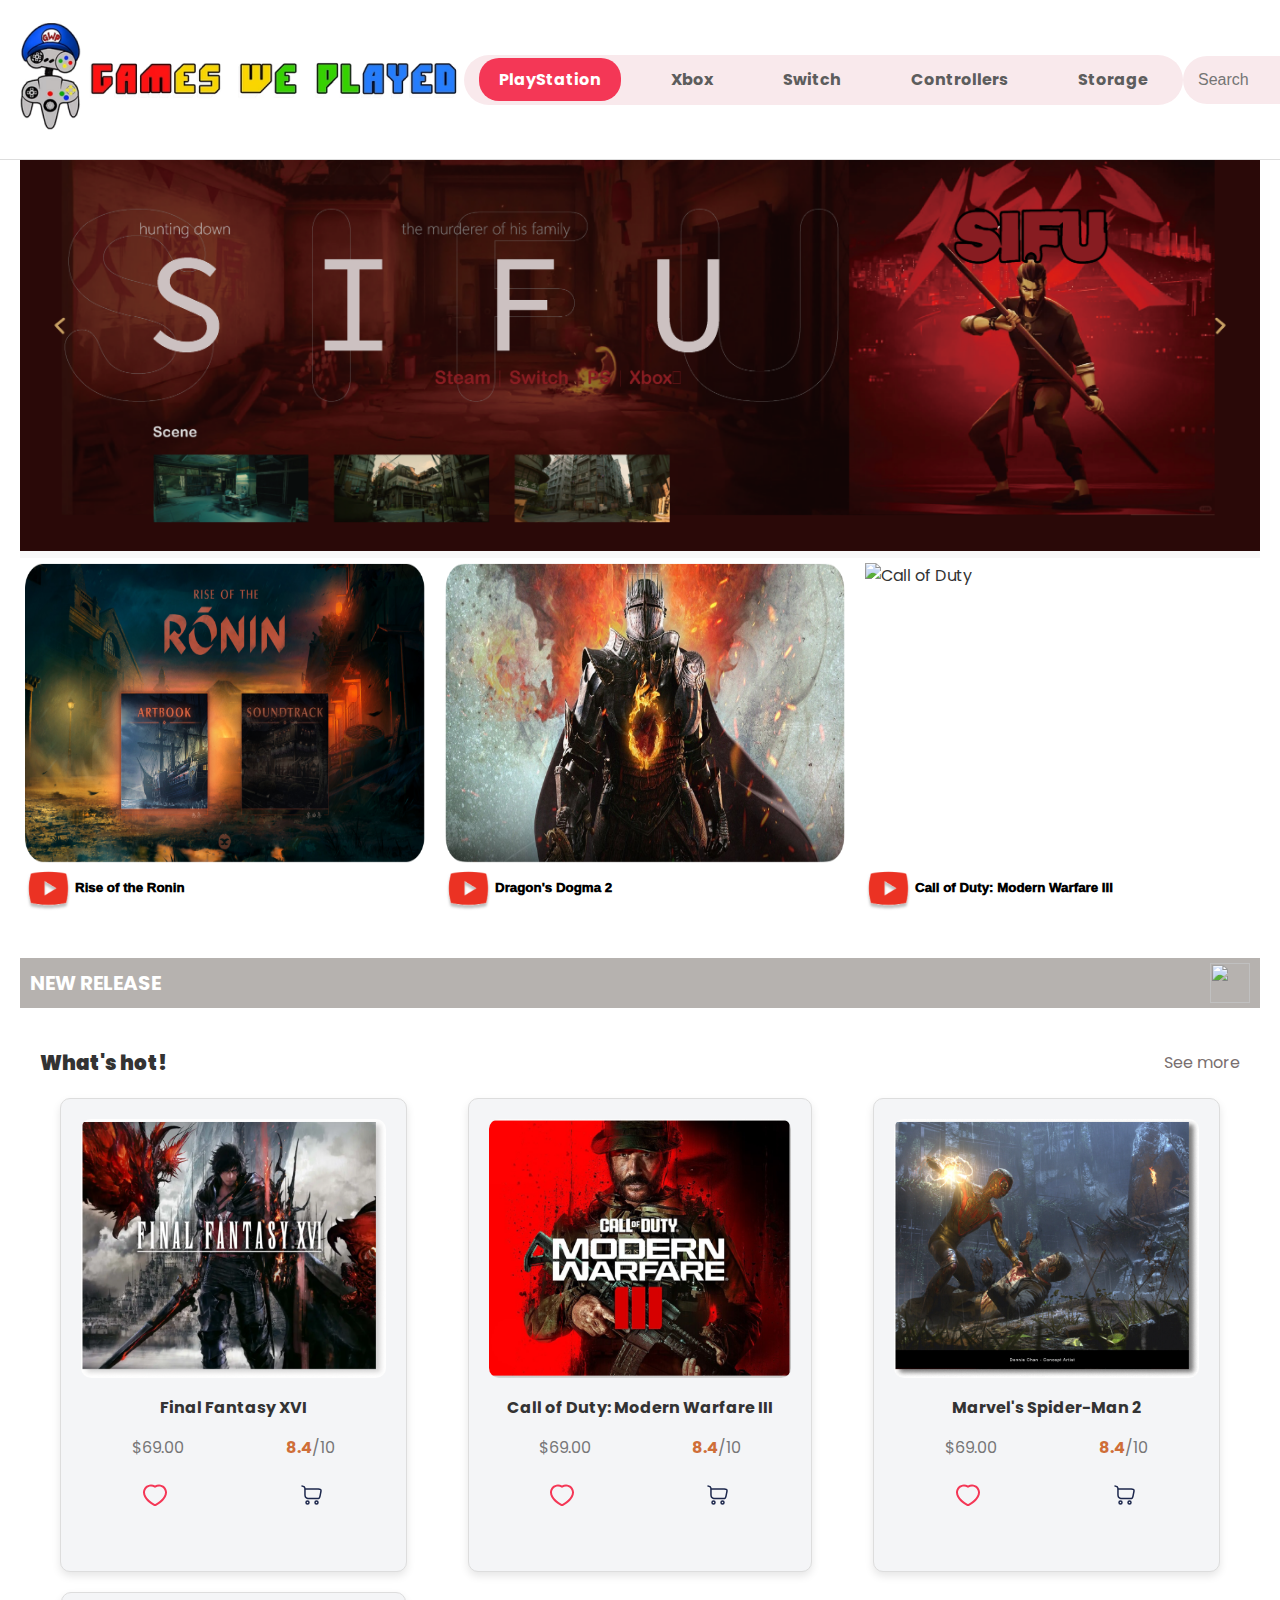
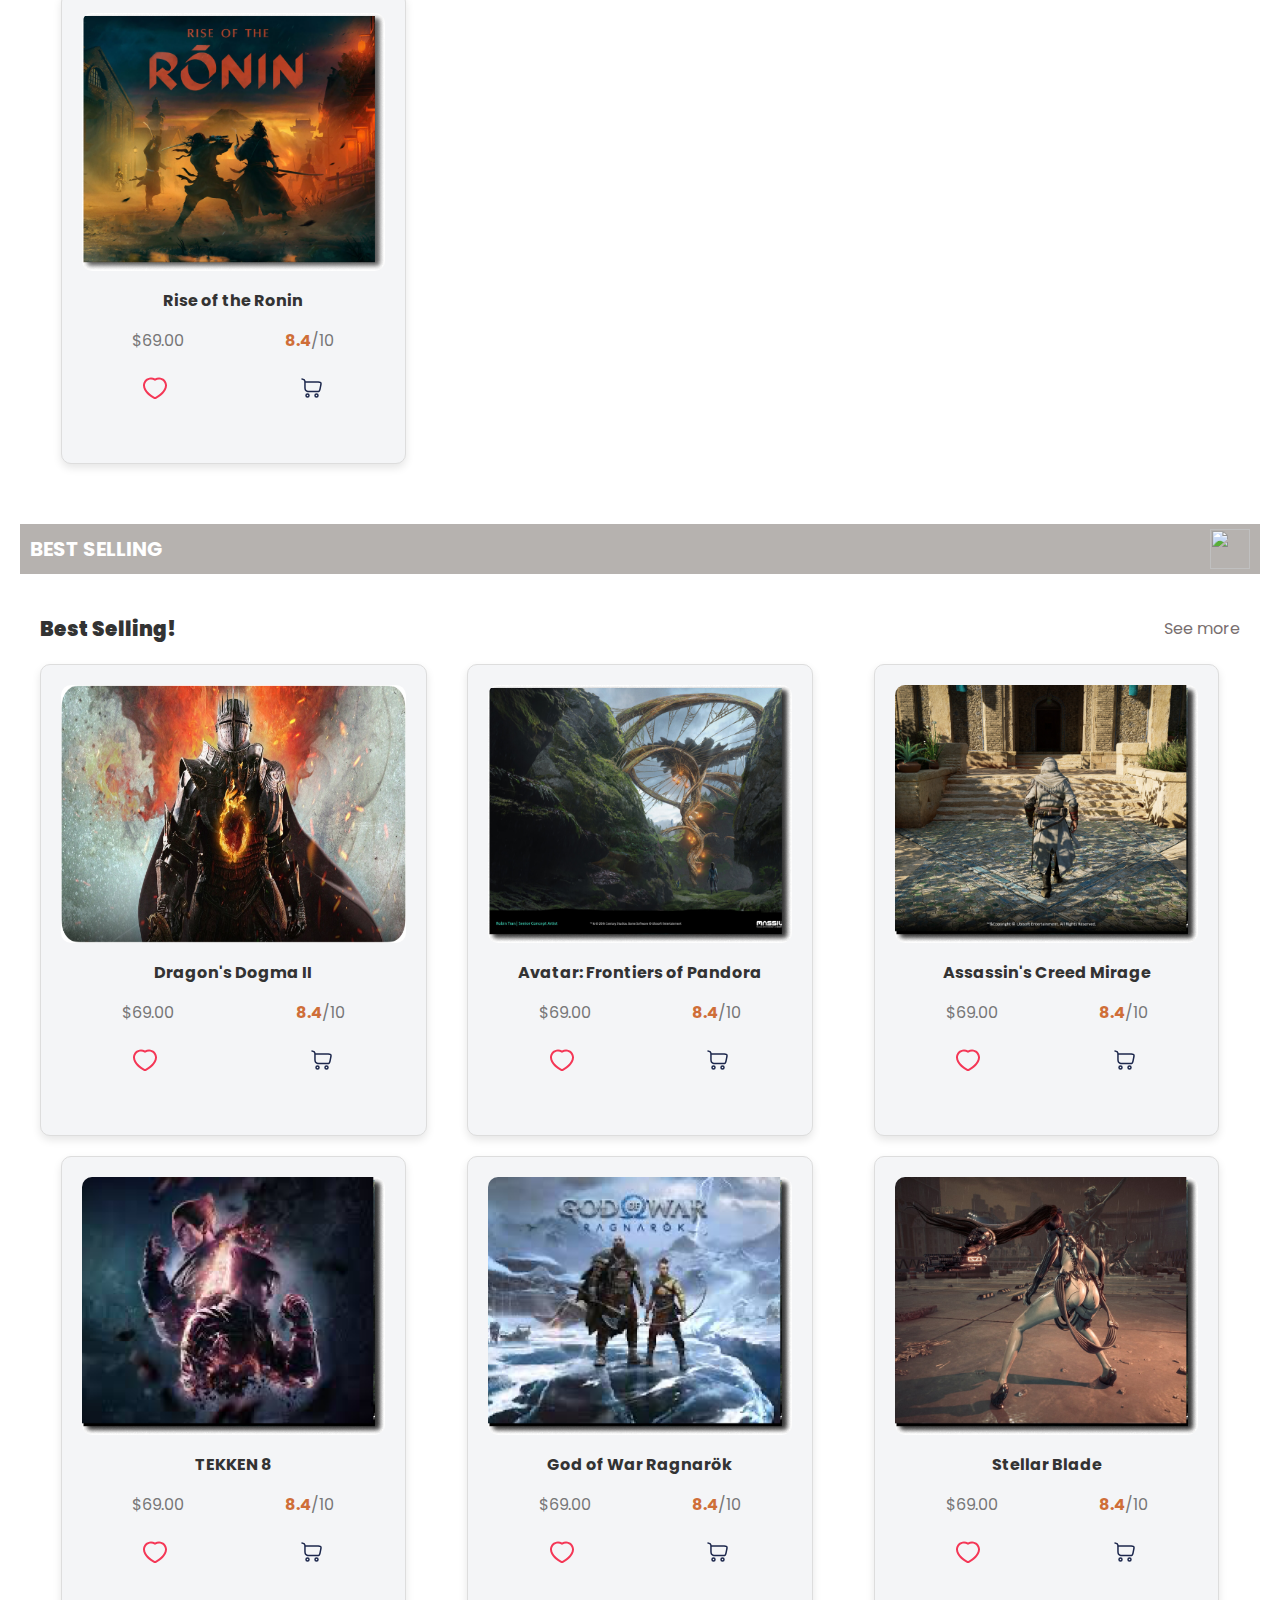
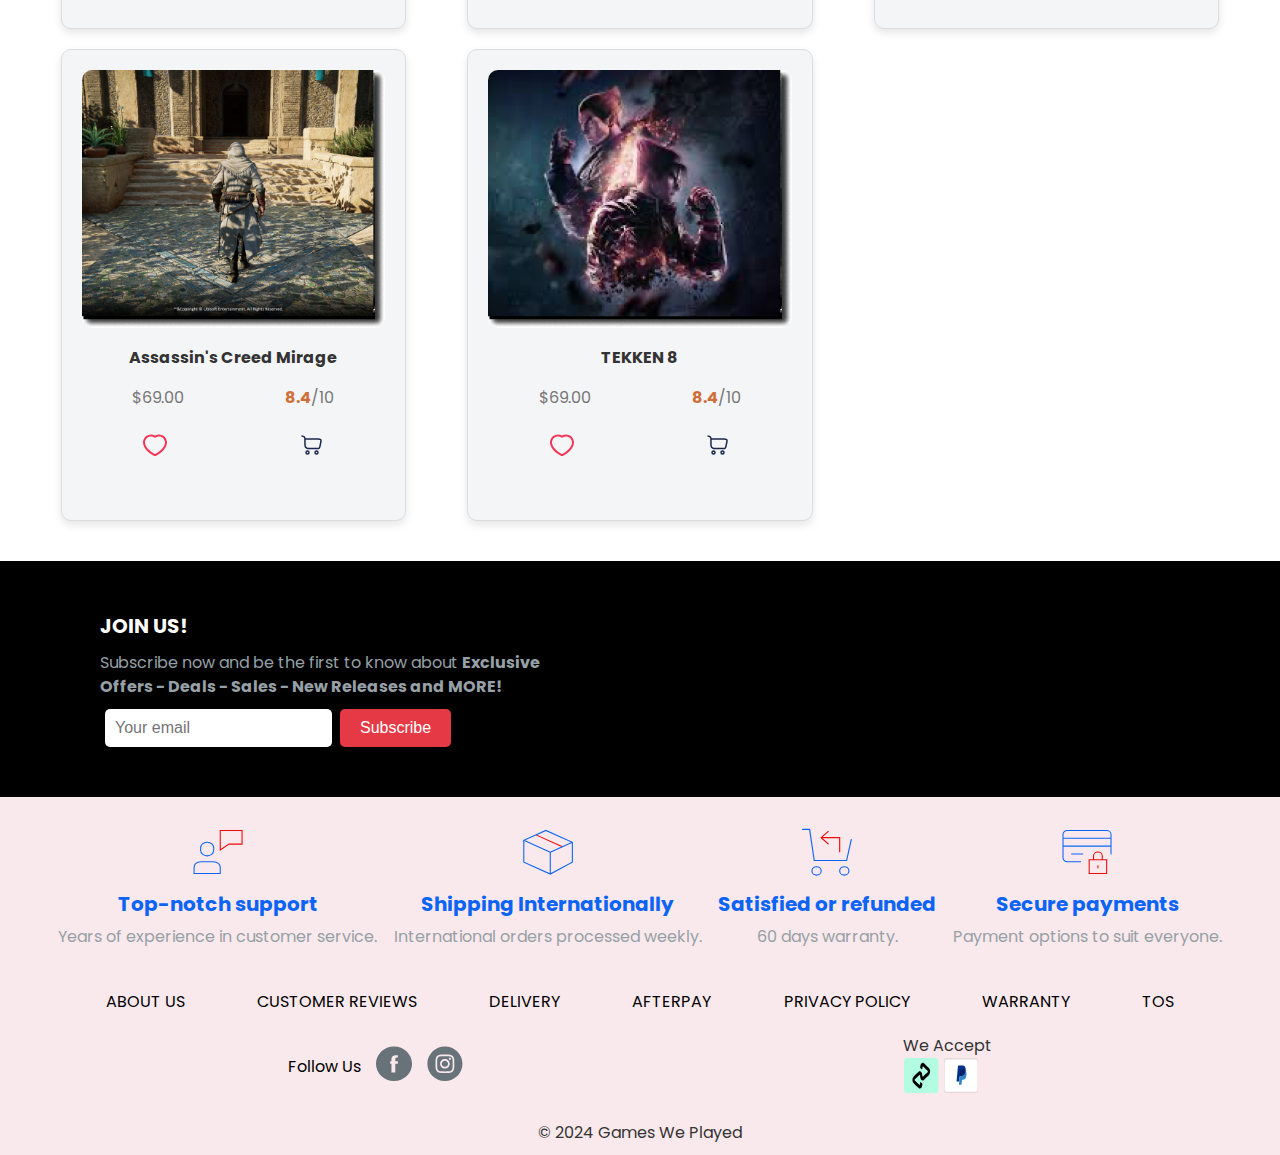
==== commit d2238dcf: "fix some problems--final submition" ====
--- a/index.html
+++ b/index.html
@@ -6,10 +6,11 @@
     <meta charset="UTF-8">
     <!-- Ensures the webpage is responsive and adapts to different screen sizes -->
     <meta name="viewport" content="width=device-width, initial-scale=1.0">
-    <link rel="stylesheet" href="/css/layout.css">
-    <link rel="stylesheet" href="/css/typography.css">
-    <link rel="stylesheet" href="/css/colors.css">
-    <script src="/js/toggle_cart.js"></script>
+    <link rel="stylesheet" href="./css/layout.css">
+    <link rel="stylesheet" href="./css/typography.css">
+    <link rel="stylesheet" href="./css/colors.css">
+    <link rel="stylesheet" href="./css/layout_mobile.css">
+    <script src="./js/toggle_cart.js"></script>
 </head>
 
 <body>
@@ -17,12 +18,11 @@
     <header>
         <nav>
             <!-- Logo -->
-            <div>
-                <link rel="stylesheet" href="/index.html">
-                <img src="/assets/images/logo.png" alt="Games We Played Logo">
-            </div>
+            <a href="./index.html">
+                <img id="logo" src="./assets/images/logo.png" alt="Games We Played Logo">
+            </a>
             <!-- Navigation links -->
-            <ul>
+            <ul class="navigation_links">
                 <li><a href="#playstation">PlayStation</a></li>
                 <li><a href="#xbox">Xbox</a></li>
                 <li><a href="#switch">Switch</a></li>
@@ -30,23 +30,23 @@
                 <li><a href="#storage">Storage</a></li>
             </ul>
             <!-- Search bar -->
-            <div class="search-container">
-                <form action="/html/search/search-result-page.html" method="GET">
+            <div class="search-container hide-mobile">
+                <form action="./html/search/search-result-page.html" method="GET">
                     <input type="search" name="query" placeholder="Search" class="search-input">
                     <button type="submit" class="search-button">
-                        <img src="/assets/icons/search-svgrepo-com.svg" alt="Search">
+                        <img src="./assets/icons/search-svgrepo-com.svg" alt="Search">
                     </button>
                 </form>
             </div>
             <!-- User profile, favorites, and cart icons -->
             <div>
-                <a href="#profile"><img src="/assets/icons/profile.svg" style="width: 35px; height: 40px;"
+                <a href="#profile"><img src="./assets/icons/profile.svg" style="width: 35px; height: 40px;"
                         alt="Profile"></a>
-                <a href="#favorites"><img src="/assets/icons/favorite.svg" style="width: 35px; height: 40px;"
+                <a href="#favorites"><img src="./assets/icons/favorite.svg" style="width: 35px; height: 40px;"
                         alt="Favorites"></a>
                 <a href="javascript:void(0);" onclick="toggleCartVisibility()">
                     <div id="cart-icon-container">
-                        <img src="/assets/icons/cart.svg" style="width: 35px; height: 40px;" alt="Cart" id="cart-icon">
+                        <img src="./assets/icons/cart.svg" style="width: 35px; height: 40px;" alt="Cart" id="cart-icon">
                         <div id="cart-badge">0</div>
                     </div>
                 </a>
@@ -65,7 +65,7 @@
             <!-- Cart items will be dynamically added here -->
         </div>
         <!-- <div class="cart-item">
-            <img src="/assets/images/call of duty.png" alt="SIFU">
+            <img src="./assets/images/call of duty.png" alt="SIFU">
             <div class="item-details">
                 <div class="item-details-upper">
                     <div class="item-details-left">
@@ -73,7 +73,7 @@
                         <span class="item-description">PS5 video game</span>
                     </div>
                     <div class="item-details-right">
-                        <img src="/assets/icons/bin.svg" alt="Delete Icon" class="delete-icon">
+                        <img src="./assets/icons/bin.svg" alt="Delete Icon" class="delete-icon">
                     </div>
                 </div>
                 <div class="item-details-lower">
@@ -103,11 +103,20 @@
 
     <!-- Main content area -->
     <main>
+        <!-- search-bar for mobile version -->
+        <div class="search-container hide-desktop">
+            <form action="./html/search/search-result-page.html" method="GET">
+                <button type="submit" class="search-button">
+                    <img src="./assets/icons/search-svgrepo-com.svg" alt="Search">
+                </button>
+                <input type="search" name="query" placeholder="Search your games here..." class="search-input">
+            </form>
+        </div>
         <!-- Showcase section with featured product -->
         <section class="showcase">
             <a href="html/product/product-page.html">
                 <article>
-                    <img src="/assets/images/showcase.png" alt="Sifu Game Background">
+                    <img src="./assets/images/showcase.png" alt="Sifu Game Background">
                 </article>
             </a>
         </section>
@@ -117,10 +126,10 @@
             <div class="horizontal-slider">
                 <!-- Featured game example -->
                 <article>
-                    <img src="/assets/images/rise-of-the ronin.png" alt="Rise of the Ronin">
+                    <img src="./assets/images/rise-of-the ronin.png" alt="Rise of the Ronin">
                     <div class="description">
                         <button aria-label="Watch trailer for Rise of the Ronin">
-                            <img src="/assets/images/youtube-icon.png" alt="YouTube Icon">
+                            <img src="./assets/images/youtube-icon.png" alt="YouTube Icon">
                             <p>Rise of the Ronin</p>
 
                         </button>
@@ -128,38 +137,40 @@
                 </article>
                 <!-- Additional featured games follow the same structure -->
                 <article>
-                    <img src="/assets/images/Dragon dogma.png" alt="Dragon's Dogma 2">
+                    <img src="./assets/images/Dragon dogma.png" alt="Dragon's Dogma 2">
                     <div class="description">
                         <button aria-label="Watch trailer for Dragon's Dogma 2">
-                            <img src="/assets/images/youtube-icon.png" alt="YouTube Icon">
+                            <img src="./assets/images/youtube-icon.png" alt="YouTube Icon">
                             <p>Dragon's Dogma 2</p>
                         </button>
                     </div>
                 </article>
                 <article>
-                    <img src="/assets/images/call of duty.png" alt="Call of Duty">
+                    <img src="./assets/images/call of duty.png" alt="Call of Duty">
                     <div class="description">
                         <button aria-label="Watch trailer for Call of Duty">
-                            <img src="/assets/images/youtube-icon.png" alt="YouTube Icon">
+                            <img src="./assets/images/youtube-icon.png" alt="YouTube Icon">
                             <p>Call of Duty: Modern Warfare III</p>
                         </button>
                     </div>
                 </article>
-                <article>
-                    <img src="/assets/images/Dragon dogma.png" alt="Dragon's Dogma 2">
+
+                <article>
+                    <img src="./assets/images/god of was.png" alt="God of War Ragnarök">
                     <div class="description">
-                        <button aria-label="Watch trailer for Dragon's Dogma 2">
-                            <img src="/assets/images/youtube-icon.png" alt="YouTube Icon">
-                            <p>Dragon's Dogma 2</p>
-                        </button>
-                    </div>
-                </article>
-                <article>
-                    <img src="/assets/images/call of duty.png" alt="Call of Duty">
+                        <button aria-label="Watch trailer for God of War Ragnarök">
+                            <img src="./assets/images/youtube-icon.png" alt="YouTube Icon">
+                            <p>God of War Ragnarök</p>
+                        </button>
+                    </div>
+                </article>
+
+                <article>
+                    <img src="./assets/images/Final Fantasy XVI.png" alt="Final Fantasy XVI">
                     <div class="description">
-                        <button aria-label="Watch trailer for Call of Duty">
-                            <img src="/assets/images/youtube-icon.png" alt="YouTube Icon">
-                            <p>Call of Duty: Modern Warfare III</p>
+                        <button aria-label="Watch trailer for Final Fantasy XVI">
+                            <img src="./assets/images/youtube-icon.png" alt="YouTube Icon">
+                            <p>Final Fantasy XVI</p>
                         </button>
                     </div>
                 </article>
@@ -170,7 +181,7 @@
         <section aria-labelledby="new-release">
             <header>
                 <h2 id="new-release">NEW RELEASE</h2>
-                <img src="/assets/icons/right-icon-white.svg" class="svg-color" alt="">
+                <img src="./assets/icons/right-icon-white.svg" class="svg-color" alt="">
             </header>
             <div class="grid-header">
                 <h3>What's hot!</h3>
@@ -180,7 +191,7 @@
             <div class="game-grid">
                 <!-- Game card example with image, title, price, rating, and actions -->
                 <article>
-                    <img src="/assets/images/Final Fantasy XVI.png" alt="Final Fantasy XVI"
+                    <img src="./assets/images/Final Fantasy XVI.png" alt="Final Fantasy XVI"
                         onclick="window.location.href='/html/product/product-page-second.html'">
                     <h4>Final Fantasy XVI</h4>
                     <div class="price">
@@ -189,17 +200,17 @@
                     </div>
                     <div class="actions">
                         <button aria-label="Add Final Fantasy XVI to favorites">
-                            <img src="/assets/icons/like.svg" alt="like-button">
+                            <img src="./assets/icons/like.svg" alt="like-button">
                         </button>
                         <button aria-label="Add Final Fantasy XVI to cart" onclick="toggleCart(this)">
-                            <img src="/assets/icons/cart.svg" alt="cart-icon">
+                            <img src="./assets/icons/cart.svg" alt="cart-icon">
                         </button>
                     </div>
                 </article>
                 <!-- Additional new release games follow the same structure -->
                 <article>
-                    <img src="/assets/images/Call of duty.png" alt="Call of Duty: Modern Warfare III"
-                        onclick="window.location.href='/html/product/product-page-second.html'">
+                    <img src="./assets/images/Call of duty.png" alt="Call of Duty: Modern Warfare III"
+                        onclick="window.location.href='/html/product/product-page.html'">
                     <h4>Call of Duty: Modern Warfare III</h4>
                     <div class="price">
                         <p>$69.00</p>
@@ -207,15 +218,15 @@
                     </div>
                     <div class="actions">
                         <button aria-label="Add Call of Duty: Modern Warfare III to favorites">
-                            <img src="/assets/icons/like.svg" alt="like-button">
+                            <img src="./assets/icons/like.svg" alt="like-button">
                         </button>
                         <button aria-label="Add Call of Duty: Modern Warfare III to cart" onclick="toggleCart(this)">
-                            <img src="/assets/icons/cart.svg" alt="cart-icon">
-                        </button>
-                    </div>
-                </article>
-                <article>
-                    <img src="/assets/images/Marvel's spider.png" alt="Marvel's Spider-Man 2"
+                            <img src="./assets/icons/cart.svg" alt="cart-icon">
+                        </button>
+                    </div>
+                </article>
+                <article>
+                    <img src="./assets/images/Marvel's spider.png" alt="Marvel's Spider-Man 2"
                         onclick="window.location.href='/html/product/product-page-second.html'">
                     <h4>Marvel's Spider-Man 2</h4>
                     <div class="price">
@@ -224,15 +235,15 @@
                     </div>
                     <div class="actions">
                         <button aria-label="Add Marvel's Spider-Man 2 to favorites">
-                            <img src="/assets/icons/like.svg" alt="like-button">
+                            <img src="./assets/icons/like.svg" alt="like-button">
                         </button>
                         <button aria-label="Add Marvel's Spider-Man 2 to cart" onclick="toggleCart(this)">
-                            <img src="/assets/icons/cart.svg" alt="cart-icon">
-                        </button>
-                    </div>
-                </article>
-                <article>
-                    <img src="/assets/images/Rise of the ronin.png" alt="Rise of the Ronin"
+                            <img src="./assets/icons/cart.svg" alt="cart-icon">
+                        </button>
+                    </div>
+                </article>
+                <article>
+                    <img src="./assets/images/Rise of the ronin.png" alt="Rise of the Ronin"
                         onclick="window.location.href='/html/product/product-page-second.html'">
                     <h4>Rise of the Ronin</h4>
                     <div class="price">
@@ -241,10 +252,10 @@
                     </div>
                     <div class="actions">
                         <button aria-label="Add Rise of the Ronin to favorites">
-                            <img src="/assets/icons/like.svg" alt="like-button">
+                            <img src="./assets/icons/like.svg" alt="like-button">
                         </button>
                         <button aria-label="Add Rise of the Ronin to cart" onclick="toggleCart(this)">
-                            <img src="/assets/icons/cart.svg" alt="cart-icon">
+                            <img src="./assets/icons/cart.svg" alt="cart-icon">
                         </button>
                     </div>
                 </article>
@@ -255,7 +266,7 @@
         <section aria-labelledby="new-release">
             <header>
                 <h2 id="best-selling">BEST SELLING</h2>
-                <img src="/assets/icons/right-icon-white.svg" class="svg-color" alt="">
+                <img src="./assets/icons/right-icon-white.svg" class="svg-color" alt="">
             </header>
             <div class="grid-header">
                 <h3>Best Selling!</h3>
@@ -264,7 +275,7 @@
             <div class="game-grid">
                 <!-- Best selling game example with image, title, price, rating, and actions -->
                 <article>
-                    <img src="/assets/images/Dragon dogma.png" alt="Dragon's Dogma II"
+                    <img src="./assets/images/Dragon dogma.png" alt="Dragon's Dogma II"
                         onclick="window.location.href='/html/product/product-page-second.html'">
                     <h4>Dragon's Dogma II</h4>
                     <div class="price">
@@ -273,16 +284,16 @@
                     </div>
                     <div class="actions">
                         <button aria-label="Add Dragon's Dogma II to favorites">
-                            <img src="/assets/icons/like.svg" alt="like-button">
+                            <img src="./assets/icons/like.svg" alt="like-button">
                         </button>
                         <button aria-label="Add Dragon's Dogma II to cart" onclick="toggleCart(this)">
-                            <img src="/assets/icons/cart.svg" alt="cart-icon">
+                            <img src="./assets/icons/cart.svg" alt="cart-icon">
                         </button>
                     </div>
                 </article>
                 <!-- Additional best selling games follow the same structure -->
                 <article>
-                    <img src="/assets/images/Avatar Frontiers of Pandora.png" alt="Avatar: Frontiers of Pandora"
+                    <img src="./assets/images/Avatar Frontiers of Pandora.png" alt="Avatar: Frontiers of Pandora"
                         onclick="window.location.href='/html/product/product-page-second.html'">
                     <h4>Avatar: Frontiers of Pandora</h4>
                     <div class="price">
@@ -291,15 +302,15 @@
                     </div>
                     <div class="actions">
                         <button aria-label="Add Avatar: Frontiers of Pandora to favorites">
-                            <img src="/assets/icons/like.svg" alt="like-button">
+                            <img src="./assets/icons/like.svg" alt="like-button">
                         </button>
                         <button aria-label="Add Avatar: Frontiers of Pandora to cart" onclick="toggleCart(this)">
-                            <img src="/assets/icons/cart.svg" alt="cart-icon">
-                        </button>
-                    </div>
-                </article>
-                <article>
-                    <img src="/assets/images/Assassin's Creed.png" alt="Assassin's Creed Mirage"
+                            <img src="./assets/icons/cart.svg" alt="cart-icon">
+                        </button>
+                    </div>
+                </article>
+                <article>
+                    <img src="./assets/images/Assassin's Creed.png" alt="Assassin's Creed Mirage"
                         onclick="window.location.href='/html/product/product-page-second.html'">
                     <h4>Assassin's Creed Mirage</h4>
                     <div class="price">
@@ -308,15 +319,15 @@
                     </div>
                     <div class="actions">
                         <button aria-label="Add Assassin's Creed Mirage to favorites">
-                            <img src="/assets/icons/like.svg" alt="like-button">
+                            <img src="./assets/icons/like.svg" alt="like-button">
                         </button>
                         <button aria-label="Add Assassin's Creed Mirage to cart" onclick="toggleCart(this)">
-                            <img src="/assets/icons/cart.svg" alt="cart-icon">
-                        </button>
-                    </div>
-                </article>
-                <article>
-                    <img src="/assets/images/Tekken.png" alt="TEKKEN 8"
+                            <img src="./assets/icons/cart.svg" alt="cart-icon">
+                        </button>
+                    </div>
+                </article>
+                <article>
+                    <img src="./assets/images/Tekken.png" alt="TEKKEN 8"
                         onclick="window.location.href='/html/product/product-page-second.html'">
                     <h4>TEKKEN 8</h4>
                     <div class="price">
@@ -325,15 +336,15 @@
                     </div>
                     <div class="actions">
                         <button aria-label="Add TEKKEN 8 to favorites">
-                            <img src="/assets/icons/like.svg" alt="like-button">
+                            <img src="./assets/icons/like.svg" alt="like-button">
                         </button>
                         <button aria-label="Add TEKKEN 8 to cart" onclick="toggleCart(this)">
-                            <img src="/assets/icons/cart.svg" alt="cart-icon">
-                        </button>
-                    </div>
-                </article>
-                <article>
-                    <img src="/assets/images/god of was.png" alt="God of War Ragnarök"
+                            <img src="./assets/icons/cart.svg" alt="cart-icon">
+                        </button>
+                    </div>
+                </article>
+                <article>
+                    <img src="./assets/images/god of was.png" alt="God of War Ragnarök"
                         onclick="window.location.href='/html/product/product-page-second.html'">
                     <h4>God of War Ragnarök</h4>
                     <div class="price">
@@ -342,15 +353,15 @@
                     </div>
                     <div class="actions">
                         <button aria-label="Add God of War Ragnarök to favorites">
-                            <img src="/assets/icons/like.svg" alt="like-button">
+                            <img src="./assets/icons/like.svg" alt="like-button">
                         </button>
                         <button aria-label="Add God of War Ragnarök to cart" onclick="toggleCart(this)">
-                            <img src="/assets/icons/cart.svg" alt="cart-icon">
-                        </button>
-                    </div>
-                </article>
-                <article>
-                    <img src="/assets/images/stellar blade.png" alt="Stellar Blade"
+                            <img src="./assets/icons/cart.svg" alt="cart-icon">
+                        </button>
+                    </div>
+                </article>
+                <article>
+                    <img src="./assets/images/stellar blade.png" alt="Stellar Blade"
                         onclick="window.location.href='/html/product/product-page-second.html'">
                     <h4>Stellar Blade</h4>
                     <div class="price">
@@ -359,15 +370,15 @@
                     </div>
                     <div class="actions">
                         <button aria-label="Add Stellar Blade to favorites">
-                            <img src="/assets/icons/like.svg" alt="like-button">
+                            <img src="./assets/icons/like.svg" alt="like-button">
                         </button>
                         <button aria-label="Add Stellar Blade to cart" onclick="toggleCart(this)">
-                            <img src="/assets/icons/cart.svg" alt="cart-icon">
-                        </button>
-                    </div>
-                </article>
-                <article>
-                    <img src="/assets/images/Assassin's Creed.png" alt="Assassin's Creed Mirage"
+                            <img src="./assets/icons/cart.svg" alt="cart-icon">
+                        </button>
+                    </div>
+                </article>
+                <article>
+                    <img src="./assets/images/Assassin's Creed.png" alt="Assassin's Creed Mirage"
                         onclick="window.location.href='/html/product/product-page-second.html'">
                     <h4>Assassin's Creed Mirage</h4>
                     <div class="price">
@@ -376,15 +387,15 @@
                     </div>
                     <div class="actions">
                         <button aria-label="Add Assassin's Creed Mirage to favorites">
-                            <img src="/assets/icons/like.svg" alt="like-button">
+                            <img src="./assets/icons/like.svg" alt="like-button">
                         </button>
                         <button aria-label="Add Assassin's Creed Mirage to cart" onclick="toggleCart(this)">
-                            <img src="/assets/icons/cart.svg" alt="cart-icon">
-                        </button>
-                    </div>
-                </article>
-                <article>
-                    <img src="/assets/images/Tekken2.png" alt="TEKKEN 8"
+                            <img src="./assets/icons/cart.svg" alt="cart-icon">
+                        </button>
+                    </div>
+                </article>
+                <article>
+                    <img src="./assets/images/Tekken2.png" alt="TEKKEN 8"
                         onclick="window.location.href='/html/product/product-page-second.html'">
                     <h4>TEKKEN 8</h4>
                     <div class="price">
@@ -393,10 +404,10 @@
                     </div>
                     <div class="actions">
                         <button aria-label="Add TEKKEN 8 to favorites">
-                            <img src="/assets/icons/like.svg" alt="like-button">
+                            <img src="./assets/icons/like.svg" alt="like-button">
                         </button>
                         <button aria-label="Add TEKKEN 8 to cart" onclick="toggleCart(this)">
-                            <img src="/assets/icons/cart.svg" alt="cart-icon">
+                            <img src="./assets/icons/cart.svg" alt="cart-icon">
                         </button>
                     </div>
                 </article>
@@ -408,7 +419,7 @@
     <footer>
         <section aria-labelledby="join-us">
             <h2 id="join-us">JOIN US!</h2>
-            <p>Subscribe now and be the first to know about <strong style="color: #F50808;">Exclusive Offers - Deals -
+            <p>Subscribe now and be the first to know about <strong>Exclusive Offers - Deals -
                     Sales - New Releases and
                     MORE!</strong></p>
             <form action="#" method="post">
@@ -420,44 +431,28 @@
             <section aria-labelledby="features">
                 <div class="features-grid">
                     <article>
-                        <img src="/assets/icons/top-notch support.svg" alt="Top-notch support">
+                        <img src="./assets/icons/top-notch support.svg" alt="Top-notch support">
                         <h3>Top-notch support</h3>
                         <span>Years of experience in customer service.</span>
                     </article>
                     <article>
-                        <img src="/assets/icons/shipping internationally.svg" alt="Shipping Internationally">
+                        <img src="./assets/icons/shipping internationally.svg" alt="Shipping Internationally">
                         <h3>Shipping Internationally</h3>
                         <span>International orders processed weekly.</span>
 
                     </article>
                     <article>
-                        <img src="/assets/icons/satisfied or refunded.svg" alt="Satisfied or refunded">
+                        <img src="./assets/icons/satisfied or refunded.svg" alt="Satisfied or refunded">
                         <h3>Satisfied or refunded</h3>
-                        <span>60 days warranty storewide.</span>
+                        <span>60 days warranty.</span>
                     </article>
                     <article>
-                        <img src="/assets/icons/secure payments.svg" alt="Secure payments">
+                        <img src="./assets/icons/secure payments.svg" alt="Secure payments">
                         <h3>Secure payments</h3>
                         <span>Payment options to suit everyone.</span>
                     </article>
                 </div>
             </section>
-            <section aria-labelledby="disclaimer">
-                <header>
-                    <p id="disclaimer">DISCLAIMER</p>
-                    <button>
-                        <img src="/assets/icons/plus-icon.svg" alt="Expand">
-                    </button>
-                </header>
-                <p>
-                    Please note that games and genuine products are all preowned and have previously been used unless
-                    otherwise stated. Some scuffs and scratches from use are likely.
-                    Images in product description is a general indication and not necessarily an exact image. Brand New
-                    and/or sealed items will not be tested.
-                    Please refer to our refunds policy.
-                </p>
-            </section>
-            <button><img src="/assets/icons/plus-icon.svg" alt="Expand"></button>
             <section aria-labelledby="footer-bottom-option">
                 <ul>
                     <li><a href="#about-us">ABOUT US</a></li>
@@ -472,14 +467,16 @@
                     <div class="social-media">
                         <p>Follow Us</p>
                         <a href="#">
-                            <img src="/assets/icons/facebook.svg" alt="Facebook">
-                            <img src="/assets/icons/instagram.svg" alt="Instagram">
+                            <img src="./assets/icons/facebook.svg" alt="Facebook">
+                            <img src="./assets/icons/instagram.svg" alt="Instagram">
                         </a>
                     </div>
-                    <div class="we-accept">
+                    <div class="we-accept-img">
                         <p>We Accept</p>
-                        <img src="/assets/icons/s-payment.svg" alt="Payment Options">
-                        <img src="/assets/icons/paypal.svg" alt="PayPal Icon">
+                        <a href="#">
+                            <img src="./assets/icons/s-payment.svg" alt="Payment Options">
+                            <img src="./assets/icons/paypal.svg" alt="PayPal Icon">
+                        </a>
                     </div>
                 </div>
             </section>
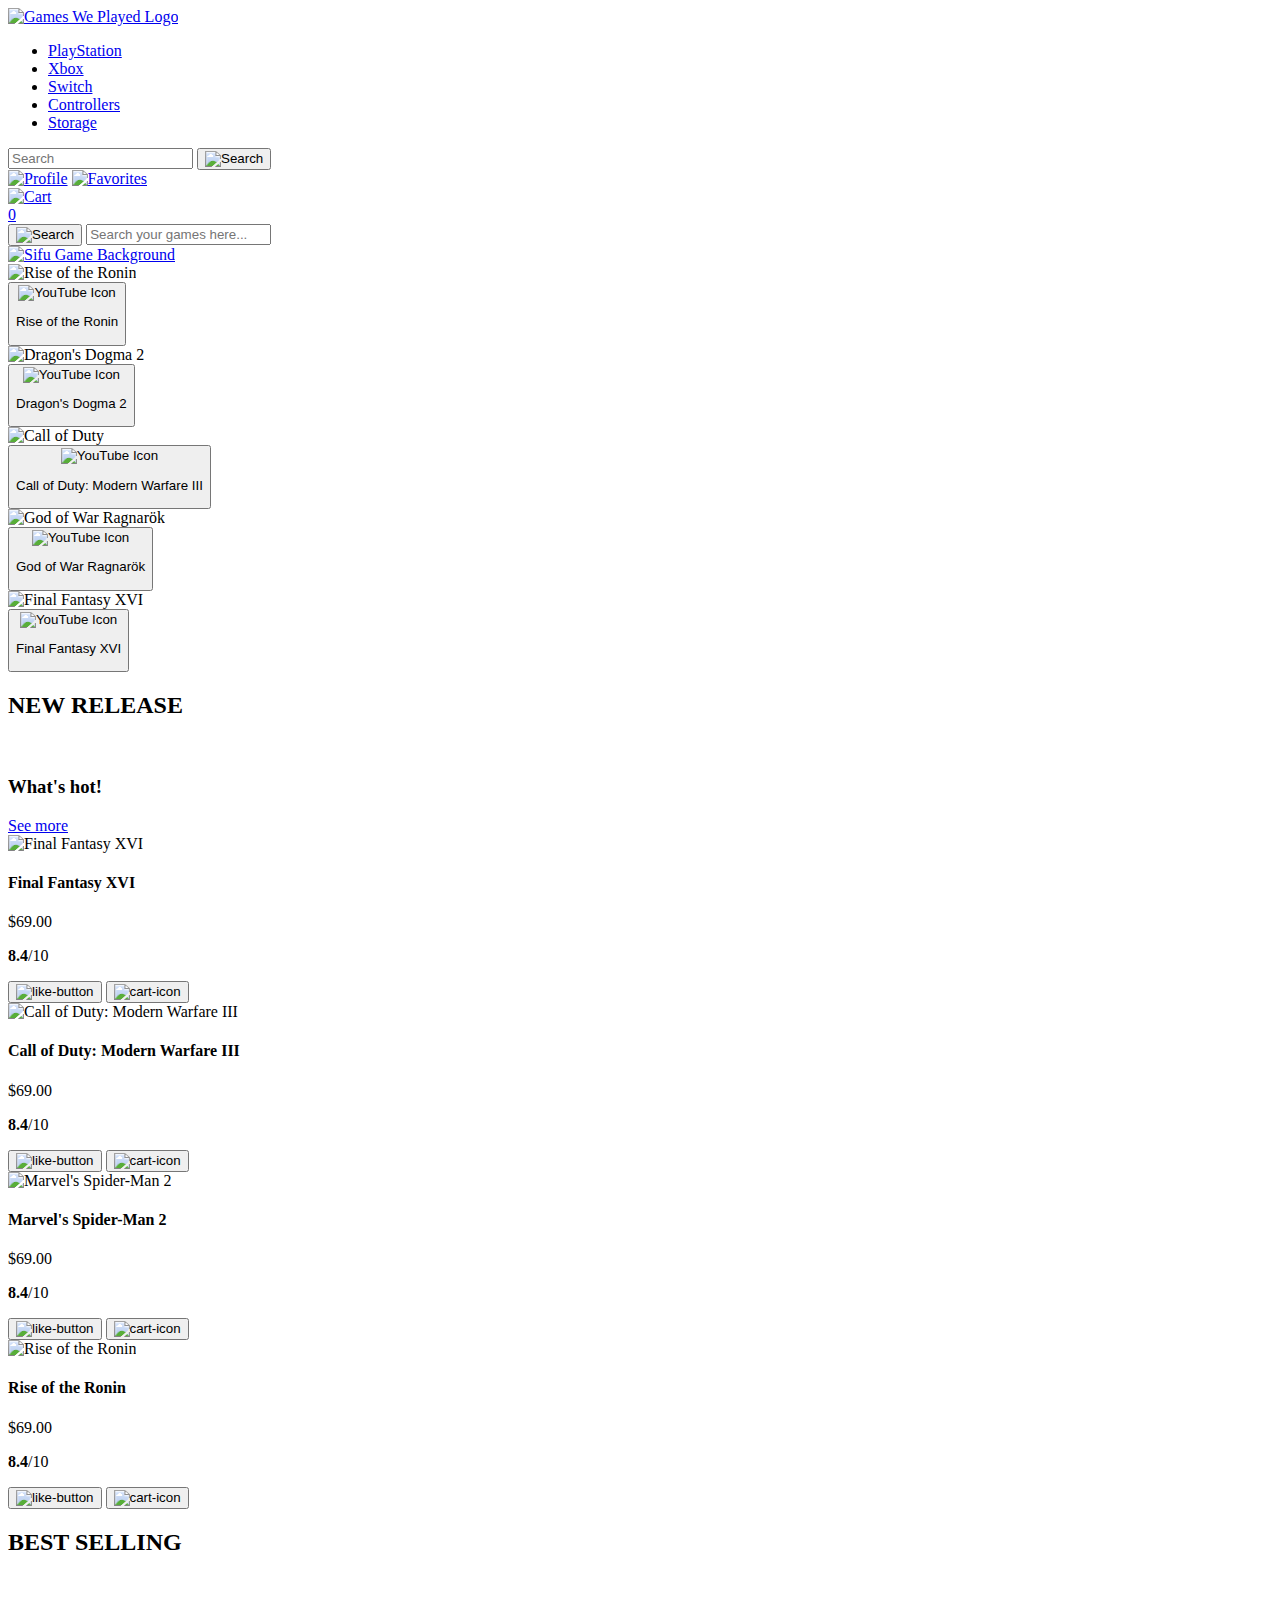
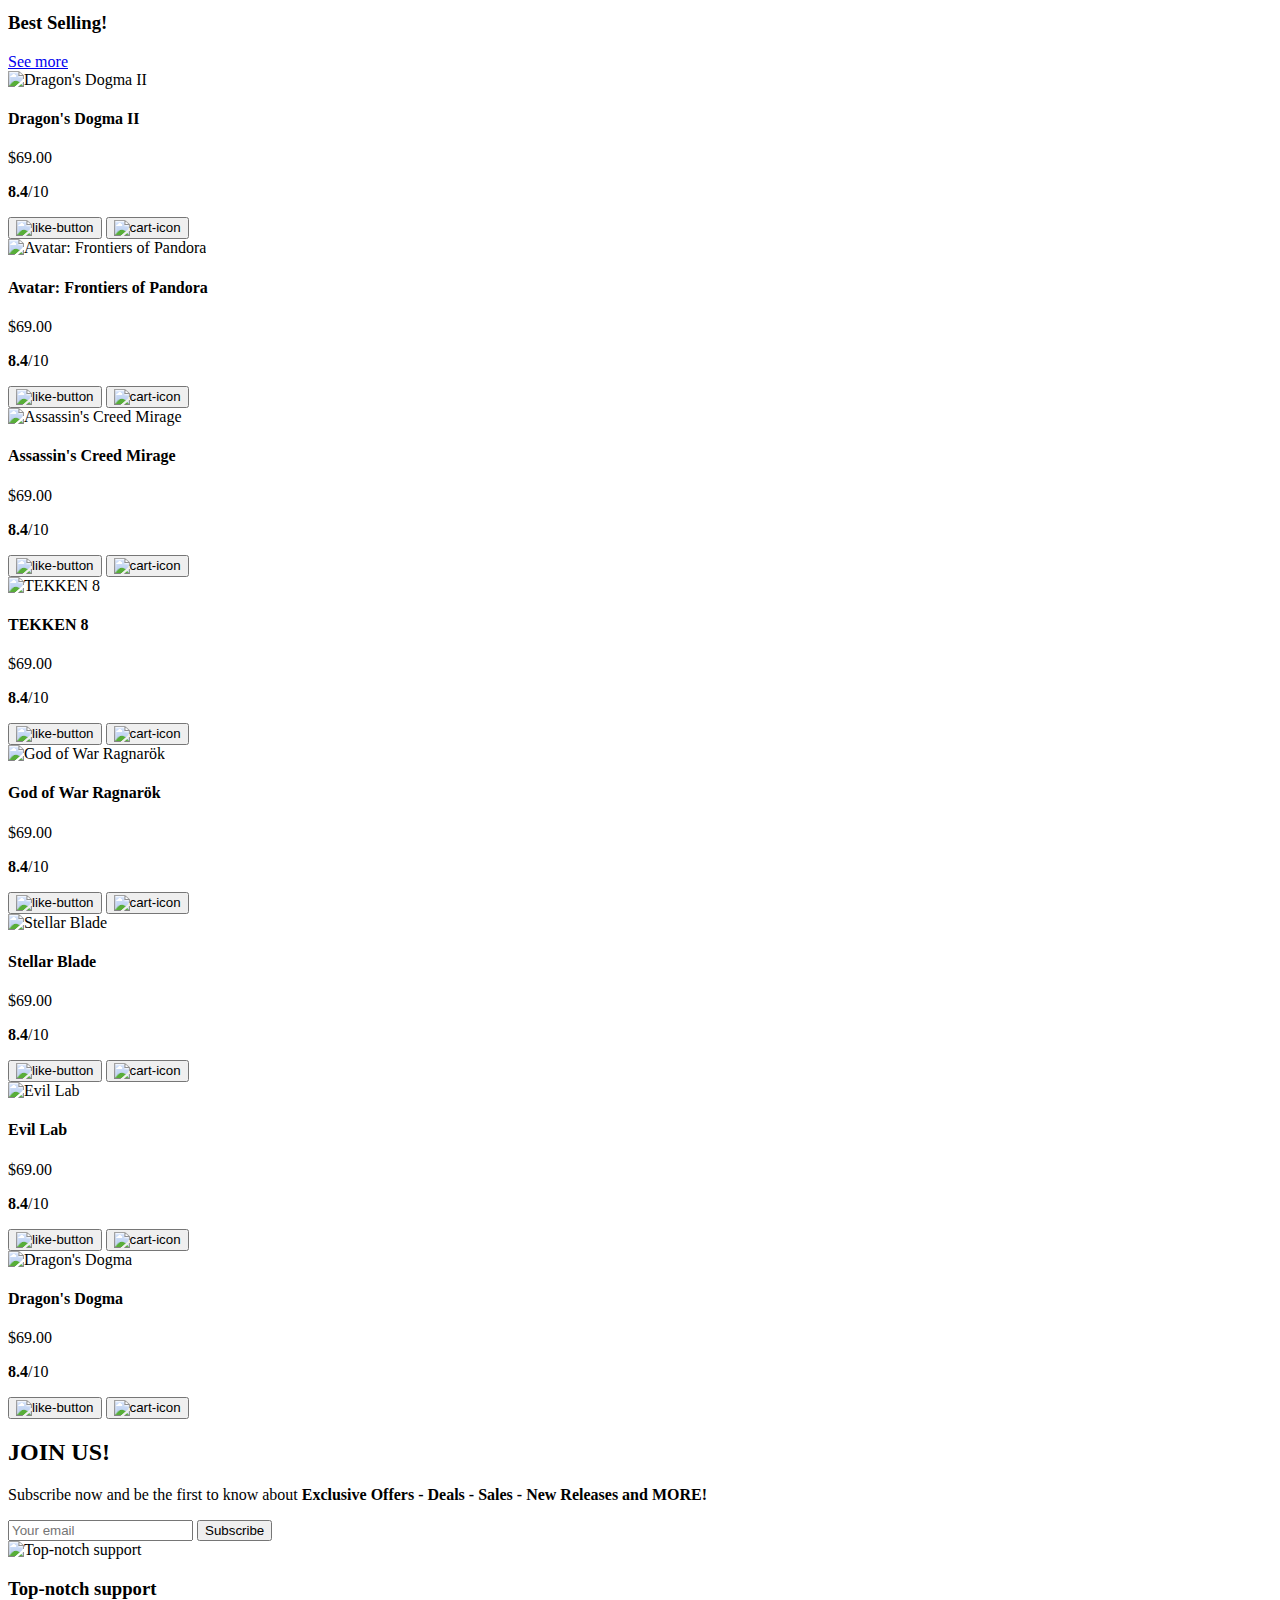
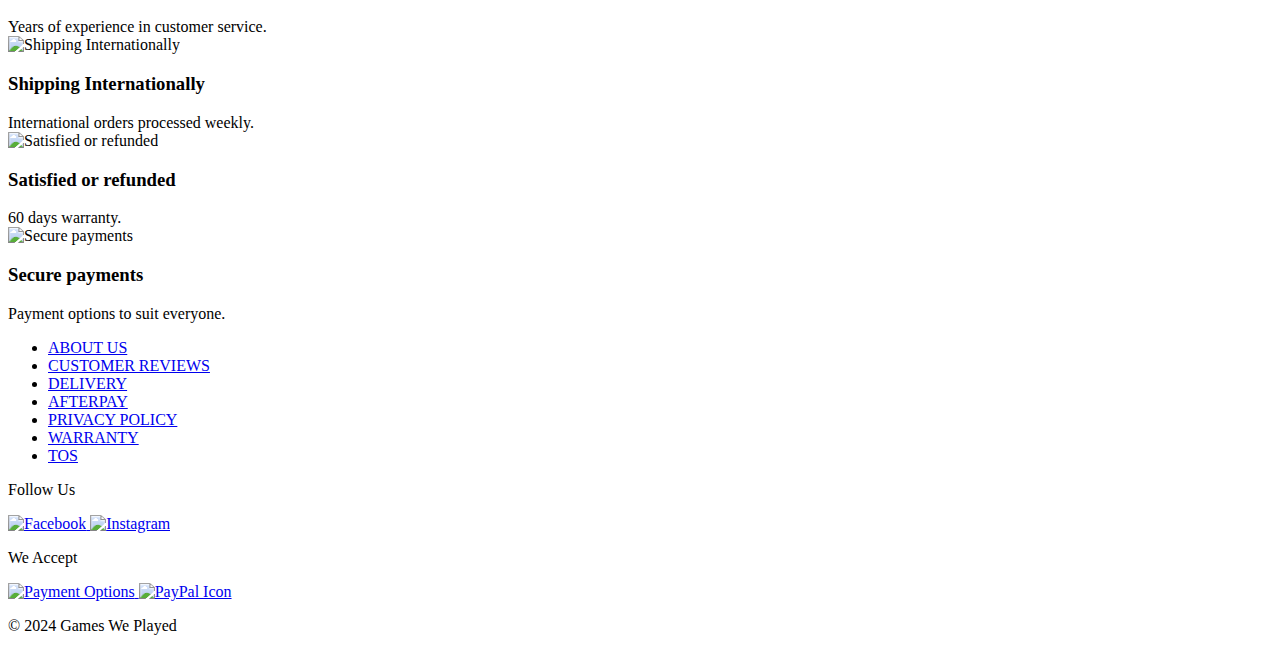
==== commit c2329d27: "Update index.html" ====
--- a/index.html
+++ b/index.html
@@ -6,11 +6,11 @@
     <meta charset="UTF-8">
     <!-- Ensures the webpage is responsive and adapts to different screen sizes -->
     <meta name="viewport" content="width=device-width, initial-scale=1.0">
-    <link rel="stylesheet" href="./css/layout.css">
-    <link rel="stylesheet" href="./css/typography.css">
-    <link rel="stylesheet" href="./css/colors.css">
-    <link rel="stylesheet" href="./css/layout_mobile.css">
-    <script src="./js/toggle_cart.js"></script>
+    <link rel="stylesheet" href="/assignment3/css/layout.css">
+    <link rel="stylesheet" href="/assignment3/css/typography.css">
+    <link rel="stylesheet" href="/assignment3/css/colors.css">
+    <link rel="stylesheet" href="/assignment3/css/layout_mobile.css">
+    <script src="/assignment3/js/toggle_cart.js"></script>
 </head>
 
 <body>
@@ -18,8 +18,8 @@
     <header>
         <nav>
             <!-- Logo -->
-            <a href="./index.html">
-                <img id="logo" src="./assets/images/logo.png" alt="Games We Played Logo">
+            <a href="/assignment3/index.html">
+                <img id="logo" src="/assignment3/assets/images/logo.png" alt="Games We Played Logo">
             </a>
             <!-- Navigation links -->
             <ul class="navigation_links">
@@ -31,22 +31,22 @@
             </ul>
             <!-- Search bar -->
             <div class="search-container hide-mobile">
-                <form action="./html/search/search-result-page.html" method="GET">
+                <form action="/assignment3/html/search/search-result-page.html" method="GET">
                     <input type="search" name="query" placeholder="Search" class="search-input">
                     <button type="submit" class="search-button">
-                        <img src="./assets/icons/search-svgrepo-com.svg" alt="Search">
+                        <img src="/assignment3/assets/icons/search-svgrepo-com.svg" alt="Search">
                     </button>
                 </form>
             </div>
             <!-- User profile, favorites, and cart icons -->
             <div>
-                <a href="#profile"><img src="./assets/icons/profile.svg" style="width: 35px; height: 40px;"
+                <a href="#profile"><img src="/assignment3/assets/icons/profile.svg" style="width: 35px; height: 40px;"
                         alt="Profile"></a>
-                <a href="#favorites"><img src="./assets/icons/favorite.svg" style="width: 35px; height: 40px;"
+                <a href="#favorites"><img src="/assignment3/assets/icons/favorite.svg" style="width: 35px; height: 40px;"
                         alt="Favorites"></a>
                 <a href="javascript:void(0);" onclick="toggleCartVisibility()">
                     <div id="cart-icon-container">
-                        <img src="./assets/icons/cart.svg" style="width: 35px; height: 40px;" alt="Cart" id="cart-icon">
+                        <img src="/assignment3/assets/icons/cart.svg" style="width: 35px; height: 40px;" alt="Cart" id="cart-icon">
                         <div id="cart-badge">0</div>
                     </div>
                 </a>
@@ -65,7 +65,7 @@
             <!-- Cart items will be dynamically added here -->
         </div>
         <!-- <div class="cart-item">
-            <img src="./assets/images/call of duty.png" alt="SIFU">
+            <img src="/assignment3/assets/images/call of duty.png" alt="SIFU">
             <div class="item-details">
                 <div class="item-details-upper">
                     <div class="item-details-left">
@@ -73,7 +73,7 @@
                         <span class="item-description">PS5 video game</span>
                     </div>
                     <div class="item-details-right">
-                        <img src="./assets/icons/bin.svg" alt="Delete Icon" class="delete-icon">
+                        <img src="/assignment3/assets/icons/bin.svg" alt="Delete Icon" class="delete-icon">
                     </div>
                 </div>
                 <div class="item-details-lower">
@@ -96,8 +96,8 @@
             </p>
         </div>
         <div class="cart-actions">
-            <button class="view-cart-button" onclick="location.href='/html/payment/view-cart.html'">view cart</button>
-            <button class="checkout-button" onclick="location.href='/html/payment/checkout.html'">Check Out</button>
+            <button class="view-cart-button" onclick="location.href='/assignment3/html/payment/view-cart.html'">view cart</button>
+            <button class="checkout-button" onclick="location.href='/assignment3/html/payment/checkout.html'">Check Out</button>
         </div>
     </div>
 
@@ -105,9 +105,9 @@
     <main>
         <!-- search-bar for mobile version -->
         <div class="search-container hide-desktop">
-            <form action="./html/search/search-result-page.html" method="GET">
+            <form action="/assignment3/html/search/search-result-page.html" method="GET">
                 <button type="submit" class="search-button">
-                    <img src="./assets/icons/search-svgrepo-com.svg" alt="Search">
+                    <img src="/assignment3/assets/icons/search-svgrepo-com.svg" alt="Search">
                 </button>
                 <input type="search" name="query" placeholder="Search your games here..." class="search-input">
             </form>
@@ -116,7 +116,7 @@
         <section class="showcase">
             <a href="html/product/product-page.html">
                 <article>
-                    <img src="./assets/images/showcase.png" alt="Sifu Game Background">
+                    <img src="/assignment3/assets/images/showcase.png" alt="Sifu Game Background">
                 </article>
             </a>
         </section>
@@ -126,10 +126,10 @@
             <div class="horizontal-slider">
                 <!-- Featured game example -->
                 <article>
-                    <img src="./assets/images/rise-of-the ronin.png" alt="Rise of the Ronin">
+                    <img src="/assignment3/assets/images/rise-of-the ronin.png" alt="Rise of the Ronin">
                     <div class="description">
                         <button aria-label="Watch trailer for Rise of the Ronin">
-                            <img src="./assets/images/youtube-icon.png" alt="YouTube Icon">
+                            <img src="/assignment3/assets/images/youtube-icon.png" alt="YouTube Icon">
                             <p>Rise of the Ronin</p>
 
                         </button>
@@ -137,39 +137,39 @@
                 </article>
                 <!-- Additional featured games follow the same structure -->
                 <article>
-                    <img src="./assets/images/Dragon dogma.png" alt="Dragon's Dogma 2">
+                    <img src="/assignment3/assets/images/Dragon dogma.png" alt="Dragon's Dogma 2">
                     <div class="description">
                         <button aria-label="Watch trailer for Dragon's Dogma 2">
-                            <img src="./assets/images/youtube-icon.png" alt="YouTube Icon">
+                            <img src="/assignment3/assets/images/youtube-icon.png" alt="YouTube Icon">
                             <p>Dragon's Dogma 2</p>
                         </button>
                     </div>
                 </article>
                 <article>
-                    <img src="./assets/images/call of duty.png" alt="Call of Duty">
+                    <img src="/assignment3/assets/images/Call of duty.png" alt="Call of Duty">
                     <div class="description">
                         <button aria-label="Watch trailer for Call of Duty">
-                            <img src="./assets/images/youtube-icon.png" alt="YouTube Icon">
+                            <img src="/assignment3/assets/images/youtube-icon.png" alt="YouTube Icon">
                             <p>Call of Duty: Modern Warfare III</p>
                         </button>
                     </div>
                 </article>
 
                 <article>
-                    <img src="./assets/images/god of was.png" alt="God of War Ragnarök">
+                    <img src="/assignment3/assets/images/god of was.png" alt="God of War Ragnarök">
                     <div class="description">
                         <button aria-label="Watch trailer for God of War Ragnarök">
-                            <img src="./assets/images/youtube-icon.png" alt="YouTube Icon">
+                            <img src="/assignment3/assets/images/youtube-icon.png" alt="YouTube Icon">
                             <p>God of War Ragnarök</p>
                         </button>
                     </div>
                 </article>
 
                 <article>
-                    <img src="./assets/images/Final Fantasy XVI.png" alt="Final Fantasy XVI">
+                    <img src="/assignment3/assets/images/Final Fantasy XVI.png" alt="Final Fantasy XVI">
                     <div class="description">
                         <button aria-label="Watch trailer for Final Fantasy XVI">
-                            <img src="./assets/images/youtube-icon.png" alt="YouTube Icon">
+                            <img src="/assignment3/assets/images/youtube-icon.png" alt="YouTube Icon">
                             <p>Final Fantasy XVI</p>
                         </button>
                     </div>
@@ -181,7 +181,7 @@
         <section aria-labelledby="new-release">
             <header>
                 <h2 id="new-release">NEW RELEASE</h2>
-                <img src="./assets/icons/right-icon-white.svg" class="svg-color" alt="">
+                <img src="/assignment3/assets/icons/right-icon-white.svg" class="svg-color" alt="">
             </header>
             <div class="grid-header">
                 <h3>What's hot!</h3>
@@ -191,8 +191,8 @@
             <div class="game-grid">
                 <!-- Game card example with image, title, price, rating, and actions -->
                 <article>
-                    <img src="./assets/images/Final Fantasy XVI.png" alt="Final Fantasy XVI"
-                        onclick="window.location.href='/html/product/product-page-second.html'">
+                    <img src="/assignment3/assets/images/Final Fantasy XVI.png" alt="Final Fantasy XVI"
+                        onclick="window.location.href='/assignment3/html/product/product-page-second.html'">
                     <h4>Final Fantasy XVI</h4>
                     <div class="price">
                         <p>$69.00</p>
@@ -200,17 +200,17 @@
                     </div>
                     <div class="actions">
                         <button aria-label="Add Final Fantasy XVI to favorites">
-                            <img src="./assets/icons/like.svg" alt="like-button">
+                            <img src="/assignment3/assets/icons/like.svg" alt="like-button">
                         </button>
                         <button aria-label="Add Final Fantasy XVI to cart" onclick="toggleCart(this)">
-                            <img src="./assets/icons/cart.svg" alt="cart-icon">
+                            <img src="/assignment3/assets/icons/cart.svg" alt="cart-icon">
                         </button>
                     </div>
                 </article>
                 <!-- Additional new release games follow the same structure -->
                 <article>
-                    <img src="./assets/images/Call of duty.png" alt="Call of Duty: Modern Warfare III"
-                        onclick="window.location.href='/html/product/product-page.html'">
+                    <img src="/assignment3/assets/images/Call of duty.png" alt="Call of Duty: Modern Warfare III"
+                        onclick="window.location.href='/assignment3/html/product/product-page.html'">
                     <h4>Call of Duty: Modern Warfare III</h4>
                     <div class="price">
                         <p>$69.00</p>
@@ -218,16 +218,16 @@
                     </div>
                     <div class="actions">
                         <button aria-label="Add Call of Duty: Modern Warfare III to favorites">
-                            <img src="./assets/icons/like.svg" alt="like-button">
+                            <img src="/assignment3/assets/icons/like.svg" alt="like-button">
                         </button>
                         <button aria-label="Add Call of Duty: Modern Warfare III to cart" onclick="toggleCart(this)">
-                            <img src="./assets/icons/cart.svg" alt="cart-icon">
-                        </button>
-                    </div>
-                </article>
-                <article>
-                    <img src="./assets/images/Marvel's spider.png" alt="Marvel's Spider-Man 2"
-                        onclick="window.location.href='/html/product/product-page-second.html'">
+                            <img src="/assignment3/assets/icons/cart.svg" alt="cart-icon">
+                        </button>
+                    </div>
+                </article>
+                <article>
+                    <img src="/assignment3/assets/images/Marvel's spider.png" alt="Marvel's Spider-Man 2"
+                        onclick="window.location.href='/assignment3/html/product/product-page-second.html'">
                     <h4>Marvel's Spider-Man 2</h4>
                     <div class="price">
                         <p>$69.00</p>
@@ -235,16 +235,16 @@
                     </div>
                     <div class="actions">
                         <button aria-label="Add Marvel's Spider-Man 2 to favorites">
-                            <img src="./assets/icons/like.svg" alt="like-button">
+                            <img src="/assignment3/assets/icons/like.svg" alt="like-button">
                         </button>
                         <button aria-label="Add Marvel's Spider-Man 2 to cart" onclick="toggleCart(this)">
-                            <img src="./assets/icons/cart.svg" alt="cart-icon">
-                        </button>
-                    </div>
-                </article>
-                <article>
-                    <img src="./assets/images/Rise of the ronin.png" alt="Rise of the Ronin"
-                        onclick="window.location.href='/html/product/product-page-second.html'">
+                            <img src="/assignment3/assets/icons/cart.svg" alt="cart-icon">
+                        </button>
+                    </div>
+                </article>
+                <article>
+                    <img src="/assignment3/assets/images/Rise of the ronin.png" alt="Rise of the Ronin"
+                        onclick="window.location.href='/assignment3/html/product/product-page-second.html'">
                     <h4>Rise of the Ronin</h4>
                     <div class="price">
                         <p>$69.00</p>
@@ -252,10 +252,10 @@
                     </div>
                     <div class="actions">
                         <button aria-label="Add Rise of the Ronin to favorites">
-                            <img src="./assets/icons/like.svg" alt="like-button">
+                            <img src="/assignment3/assets/icons/like.svg" alt="like-button">
                         </button>
                         <button aria-label="Add Rise of the Ronin to cart" onclick="toggleCart(this)">
-                            <img src="./assets/icons/cart.svg" alt="cart-icon">
+                            <img src="/assignment3/assets/icons/cart.svg" alt="cart-icon">
                         </button>
                     </div>
                 </article>
@@ -266,7 +266,7 @@
         <section aria-labelledby="new-release">
             <header>
                 <h2 id="best-selling">BEST SELLING</h2>
-                <img src="./assets/icons/right-icon-white.svg" class="svg-color" alt="">
+                <img src="/assignment3/assets/icons/right-icon-white.svg" class="svg-color" alt="">
             </header>
             <div class="grid-header">
                 <h3>Best Selling!</h3>
@@ -275,8 +275,8 @@
             <div class="game-grid">
                 <!-- Best selling game example with image, title, price, rating, and actions -->
                 <article>
-                    <img src="./assets/images/Dragon dogma.png" alt="Dragon's Dogma II"
-                        onclick="window.location.href='/html/product/product-page-second.html'">
+                    <img src="/assignment3/assets/images/Dragon dogma.png" alt="Dragon's Dogma II"
+                        onclick="window.location.href='/assignment3/html/product/product-page-second.html'">
                     <h4>Dragon's Dogma II</h4>
                     <div class="price">
                         <p>$69.00</p>
@@ -284,17 +284,17 @@
                     </div>
                     <div class="actions">
                         <button aria-label="Add Dragon's Dogma II to favorites">
-                            <img src="./assets/icons/like.svg" alt="like-button">
+                            <img src="/assignment3/assets/icons/like.svg" alt="like-button">
                         </button>
                         <button aria-label="Add Dragon's Dogma II to cart" onclick="toggleCart(this)">
-                            <img src="./assets/icons/cart.svg" alt="cart-icon">
+                            <img src="/assignment3/assets/icons/cart.svg" alt="cart-icon">
                         </button>
                     </div>
                 </article>
                 <!-- Additional best selling games follow the same structure -->
                 <article>
-                    <img src="./assets/images/Avatar Frontiers of Pandora.png" alt="Avatar: Frontiers of Pandora"
-                        onclick="window.location.href='/html/product/product-page-second.html'">
+                    <img src="/assignment3/assets/images/Avatar Frontiers of Pandora.png" alt="Avatar: Frontiers of Pandora"
+                        onclick="window.location.href='/assignment3/html/product/product-page-second.html'">
                     <h4>Avatar: Frontiers of Pandora</h4>
                     <div class="price">
                         <p>$69.00</p>
@@ -302,16 +302,16 @@
                     </div>
                     <div class="actions">
                         <button aria-label="Add Avatar: Frontiers of Pandora to favorites">
-                            <img src="./assets/icons/like.svg" alt="like-button">
+                            <img src="/assignment3/assets/icons/like.svg" alt="like-button">
                         </button>
                         <button aria-label="Add Avatar: Frontiers of Pandora to cart" onclick="toggleCart(this)">
-                            <img src="./assets/icons/cart.svg" alt="cart-icon">
-                        </button>
-                    </div>
-                </article>
-                <article>
-                    <img src="./assets/images/Assassin's Creed.png" alt="Assassin's Creed Mirage"
-                        onclick="window.location.href='/html/product/product-page-second.html'">
+                            <img src="/assignment3/assets/icons/cart.svg" alt="cart-icon">
+                        </button>
+                    </div>
+                </article>
+                <article>
+                    <img src="/assignment3/assets/images/Assassin's Creed.png" alt="Assassin's Creed Mirage"
+                        onclick="window.location.href='/assignment3/html/product/product-page-second.html'">
                     <h4>Assassin's Creed Mirage</h4>
                     <div class="price">
                         <p>$69.00</p>
@@ -319,16 +319,16 @@
                     </div>
                     <div class="actions">
                         <button aria-label="Add Assassin's Creed Mirage to favorites">
-                            <img src="./assets/icons/like.svg" alt="like-button">
+                            <img src="/assignment3/assets/icons/like.svg" alt="like-button">
                         </button>
                         <button aria-label="Add Assassin's Creed Mirage to cart" onclick="toggleCart(this)">
-                            <img src="./assets/icons/cart.svg" alt="cart-icon">
-                        </button>
-                    </div>
-                </article>
-                <article>
-                    <img src="./assets/images/Tekken.png" alt="TEKKEN 8"
-                        onclick="window.location.href='/html/product/product-page-second.html'">
+                            <img src="/assignment3/assets/icons/cart.svg" alt="cart-icon">
+                        </button>
+                    </div>
+                </article>
+                <article>
+                    <img src="/assignment3/assets/images/Tekken.png" alt="TEKKEN 8"
+                        onclick="window.location.href='/assignment3/html/product/product-page-second.html'">
                     <h4>TEKKEN 8</h4>
                     <div class="price">
                         <p>$69.00</p>
@@ -336,16 +336,16 @@
                     </div>
                     <div class="actions">
                         <button aria-label="Add TEKKEN 8 to favorites">
-                            <img src="./assets/icons/like.svg" alt="like-button">
+                            <img src="/assignment3/assets/icons/like.svg" alt="like-button">
                         </button>
                         <button aria-label="Add TEKKEN 8 to cart" onclick="toggleCart(this)">
-                            <img src="./assets/icons/cart.svg" alt="cart-icon">
-                        </button>
-                    </div>
-                </article>
-                <article>
-                    <img src="./assets/images/god of was.png" alt="God of War Ragnarök"
-                        onclick="window.location.href='/html/product/product-page-second.html'">
+                            <img src="/assignment3/assets/icons/cart.svg" alt="cart-icon">
+                        </button>
+                    </div>
+                </article>
+                <article>
+                    <img src="/assignment3/assets/images/god of was.png" alt="God of War Ragnarök"
+                        onclick="window.location.href='/assignment3/html/product/product-page-second.html'">
                     <h4>God of War Ragnarök</h4>
                     <div class="price">
                         <p>$69.00</p>
@@ -353,16 +353,16 @@
                     </div>
                     <div class="actions">
                         <button aria-label="Add God of War Ragnarök to favorites">
-                            <img src="./assets/icons/like.svg" alt="like-button">
+                            <img src="/assignment3/assets/icons/like.svg" alt="like-button">
                         </button>
                         <button aria-label="Add God of War Ragnarök to cart" onclick="toggleCart(this)">
-                            <img src="./assets/icons/cart.svg" alt="cart-icon">
-                        </button>
-                    </div>
-                </article>
-                <article>
-                    <img src="./assets/images/stellar blade.png" alt="Stellar Blade"
-                        onclick="window.location.href='/html/product/product-page-second.html'">
+                            <img src="/assignment3/assets/icons/cart.svg" alt="cart-icon">
+                        </button>
+                    </div>
+                </article>
+                <article>
+                    <img src="/assignment3/assets/images/stellar blade.png" alt="Stellar Blade"
+                        onclick="window.location.href='/assignment3/html/product/product-page-second.html'">
                     <h4>Stellar Blade</h4>
                     <div class="price">
                         <p>$69.00</p>
@@ -370,44 +370,44 @@
                     </div>
                     <div class="actions">
                         <button aria-label="Add Stellar Blade to favorites">
-                            <img src="./assets/icons/like.svg" alt="like-button">
+                            <img src="/assignment3/assets/icons/like.svg" alt="like-button">
                         </button>
                         <button aria-label="Add Stellar Blade to cart" onclick="toggleCart(this)">
-                            <img src="./assets/icons/cart.svg" alt="cart-icon">
-                        </button>
-                    </div>
-                </article>
-                <article>
-                    <img src="./assets/images/Assassin's Creed.png" alt="Assassin's Creed Mirage"
-                        onclick="window.location.href='/html/product/product-page-second.html'">
-                    <h4>Assassin's Creed Mirage</h4>
-                    <div class="price">
-                        <p>$69.00</p>
-                        <p><strong>8.4</strong>/10</p>
-                    </div>
-                    <div class="actions">
-                        <button aria-label="Add Assassin's Creed Mirage to favorites">
-                            <img src="./assets/icons/like.svg" alt="like-button">
-                        </button>
-                        <button aria-label="Add Assassin's Creed Mirage to cart" onclick="toggleCart(this)">
-                            <img src="./assets/icons/cart.svg" alt="cart-icon">
-                        </button>
-                    </div>
-                </article>
-                <article>
-                    <img src="./assets/images/Tekken2.png" alt="TEKKEN 8"
-                        onclick="window.location.href='/html/product/product-page-second.html'">
-                    <h4>TEKKEN 8</h4>
-                    <div class="price">
-                        <p>$69.00</p>
-                        <p><strong>8.4</strong>/10</p>
-                    </div>
-                    <div class="actions">
-                        <button aria-label="Add TEKKEN 8 to favorites">
-                            <img src="./assets/icons/like.svg" alt="like-button">
-                        </button>
-                        <button aria-label="Add TEKKEN 8 to cart" onclick="toggleCart(this)">
-                            <img src="./assets/icons/cart.svg" alt="cart-icon">
+                            <img src="/assignment3/assets/icons/cart.svg" alt="cart-icon">
+                        </button>
+                    </div>
+                </article>
+                <article>
+                    <img src="/assignment3/assets/images/evil lab.png" alt="Evil Lab"
+                        onclick="window.location.href='/assignment3/html/product/product-page-second.html'">
+                    <h4>Evil Lab</h4>
+                    <div class="price">
+                        <p>$69.00</p>
+                        <p><strong>8.4</strong>/10</p>
+                    </div>
+                    <div class="actions">
+                        <button aria-label="Add Evil Lab to favorites">
+                            <img src="/assignment3/assets/icons/like.svg" alt="like-button">
+                        </button>
+                        <button aria-label="Add Evil Lab to cart" onclick="toggleCart(this)">
+                            <img src="/assignment3/assets/icons/cart.svg" alt="cart-icon">
+                        </button>
+                    </div>
+                </article>
+                <article>
+                    <img src="/assignment3/assets/images/Dragon's Dogma.png" alt="Dragon's Dogma"
+                        onclick="window.location.href='/assignment3/html/product/product-page-second.html'">
+                    <h4>Dragon's Dogma</h4>
+                    <div class="price">
+                        <p>$69.00</p>
+                        <p><strong>8.4</strong>/10</p>
+                    </div>
+                    <div class="actions">
+                        <button aria-label="Add Dragon's Dogma to favorites">
+                            <img src="/assignment3/assets/icons/like.svg" alt="like-button">
+                        </button>
+                        <button aria-label="Add Dragon's Dogma to cart" onclick="toggleCart(this)">
+                            <img src="/assignment3/assets/icons/cart.svg" alt="cart-icon">
                         </button>
                     </div>
                 </article>
@@ -431,23 +431,23 @@
             <section aria-labelledby="features">
                 <div class="features-grid">
                     <article>
-                        <img src="./assets/icons/top-notch support.svg" alt="Top-notch support">
+                        <img src="/assignment3/assets/icons/top-notch support.svg" alt="Top-notch support">
                         <h3>Top-notch support</h3>
                         <span>Years of experience in customer service.</span>
                     </article>
                     <article>
-                        <img src="./assets/icons/shipping internationally.svg" alt="Shipping Internationally">
+                        <img src="/assignment3/assets/icons/shipping internationally.svg" alt="Shipping Internationally">
                         <h3>Shipping Internationally</h3>
                         <span>International orders processed weekly.</span>
 
                     </article>
                     <article>
-                        <img src="./assets/icons/satisfied or refunded.svg" alt="Satisfied or refunded">
+                        <img src="/assignment3/assets/icons/satisfied or refunded.svg" alt="Satisfied or refunded">
                         <h3>Satisfied or refunded</h3>
                         <span>60 days warranty.</span>
                     </article>
                     <article>
-                        <img src="./assets/icons/secure payments.svg" alt="Secure payments">
+                        <img src="/assignment3/assets/icons/secure payments.svg" alt="Secure payments">
                         <h3>Secure payments</h3>
                         <span>Payment options to suit everyone.</span>
                     </article>
@@ -467,15 +467,15 @@
                     <div class="social-media">
                         <p>Follow Us</p>
                         <a href="#">
-                            <img src="./assets/icons/facebook.svg" alt="Facebook">
-                            <img src="./assets/icons/instagram.svg" alt="Instagram">
+                            <img src="/assignment3/assets/icons/facebook.svg" alt="Facebook">
+                            <img src="/assignment3/assets/icons/instagram.svg" alt="Instagram">
                         </a>
                     </div>
                     <div class="we-accept-img">
                         <p>We Accept</p>
                         <a href="#">
-                            <img src="./assets/icons/s-payment.svg" alt="Payment Options">
-                            <img src="./assets/icons/paypal.svg" alt="PayPal Icon">
+                            <img src="/assignment3/assets/icons/s-payment.svg" alt="Payment Options">
+                            <img src="/assignment3/assets/icons/paypal.svg" alt="PayPal Icon">
                         </a>
                     </div>
                 </div>
@@ -486,4 +486,4 @@
     </footer>
 </body>
 
-</html>+</html>
